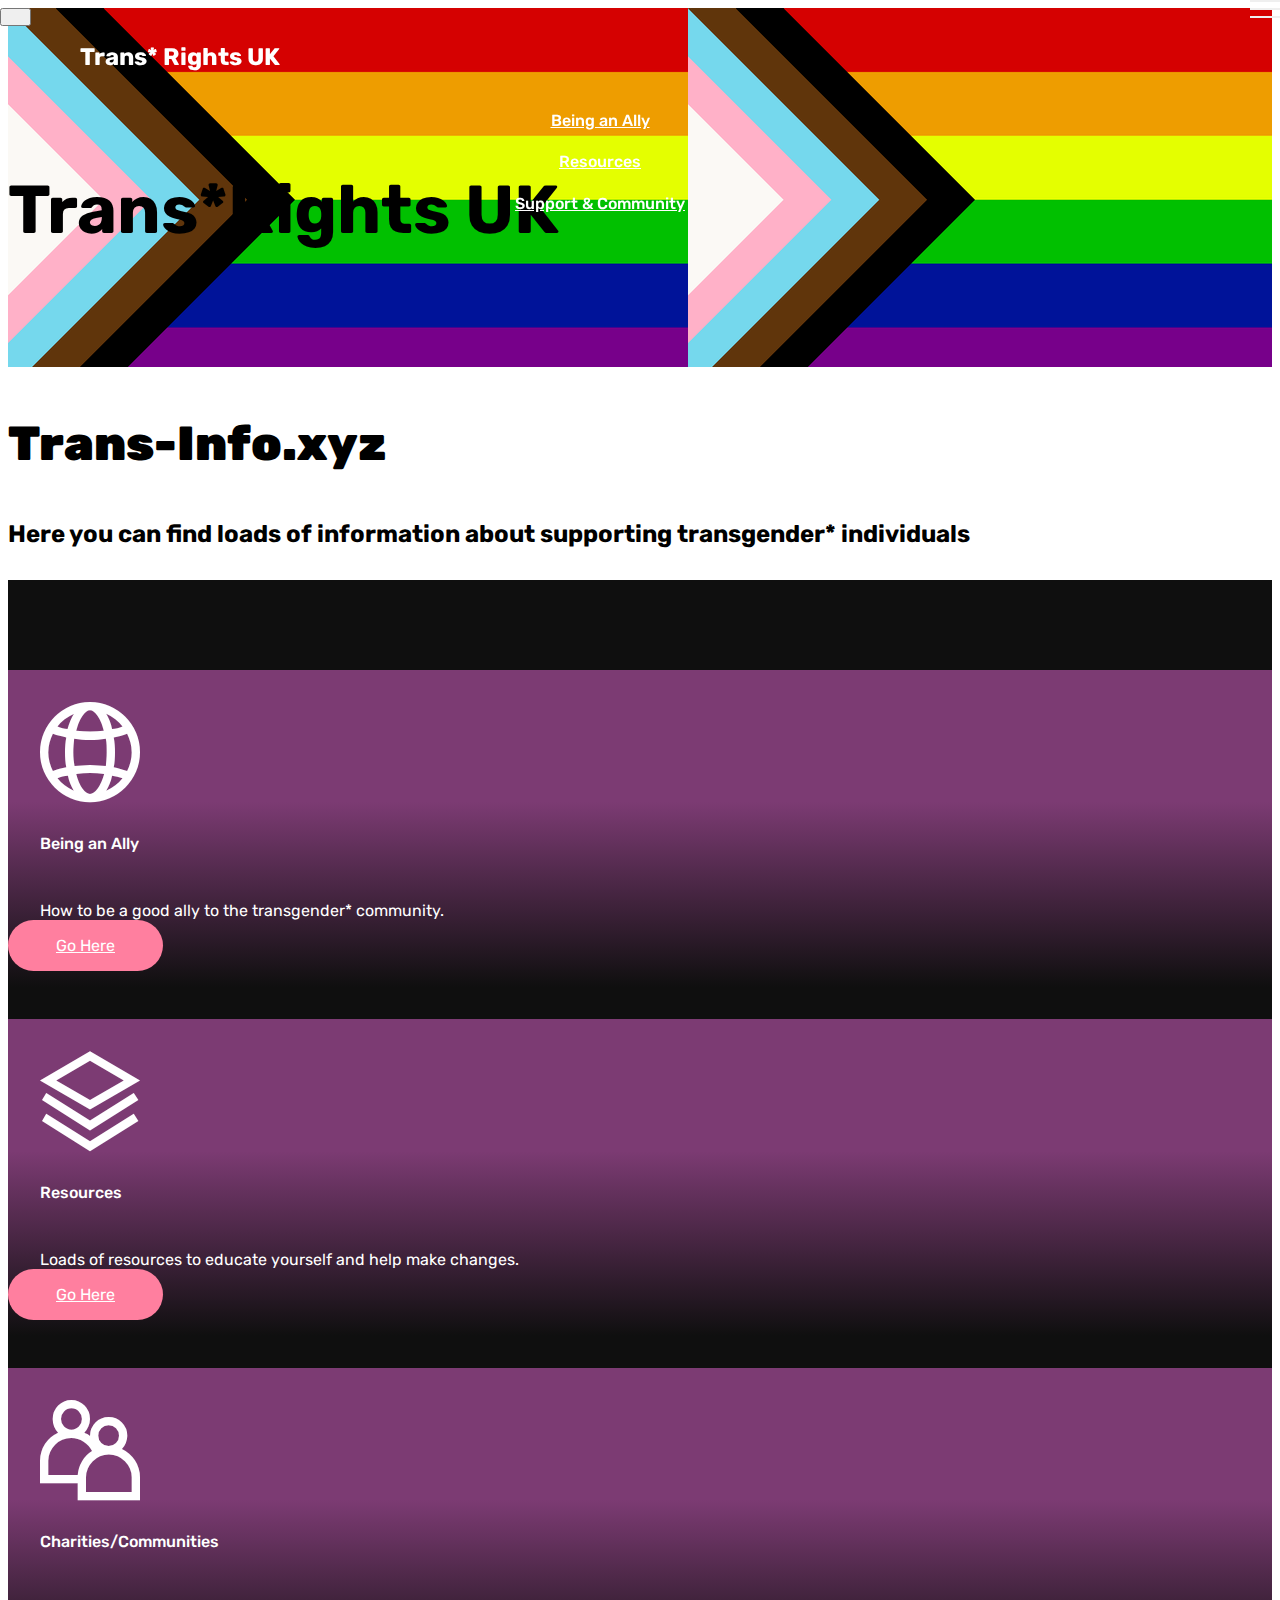
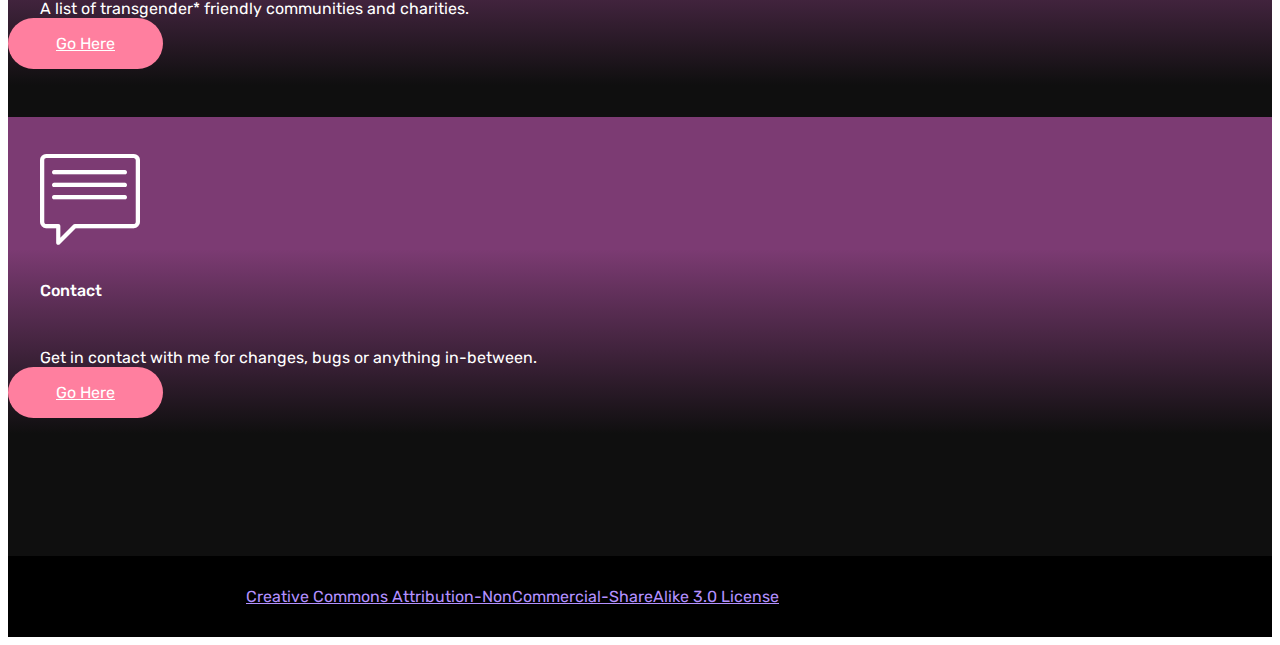
==== index.html @ bf4d8708 "Update index.html" ====
<!DOCTYPE html>
<html  >
<head>
  <!-- Site made with Mobirise Website Builder v5.3.0, https://mobirise.com -->
  <meta charset="UTF-8">
  <meta http-equiv="X-UA-Compatible" content="IE=edge">
  <meta name="generator" content="Mobirise v5.3.0, mobirise.com">
  <meta name="twitter:card" content="summary_large_image"/>
  <meta name="twitter:image:src" content="assets/images/index-meta.png">
  <meta property="og:image" content="assets/images/index-meta.png">
  <meta name="twitter:title" content="Trans* Rights UK">
  <meta name="viewport" content="width=device-width, initial-scale=1, minimum-scale=1">
  <link rel="shortcut icon" href="assets/images/external-content.duckduckgo.com-128x77.png" type="image/x-icon">
  <meta name="description" content="Transgender and Non-Binary rights are still not equal to the rest of society in the United Kingdom and this needs to be changed! This website contains information that can be used to educate yourself and show your support.">
  
  
  <title>Trans* Rights UK</title>
  <link rel="stylesheet" href="assets/web/assets/mobirise-icons2/mobirise2.css">
  <link rel="stylesheet" href="assets/web/assets/mobirise-icons/mobirise-icons.css">
  <link rel="stylesheet" href="assets/bootstrap/css/bootstrap.min.css">
  <link rel="stylesheet" href="assets/bootstrap/css/bootstrap-grid.min.css">
  <link rel="stylesheet" href="assets/bootstrap/css/bootstrap-reboot.min.css">
  <link rel="stylesheet" href="assets/tether/tether.min.css">
  <link rel="stylesheet" href="assets/dropdown/css/style.css">
  <link rel="stylesheet" href="assets/socicon/css/styles.css">
  <link rel="stylesheet" href="assets/theme/css/style.css">
  <link rel="preload" as="style" href="assets/mobirise/css/mbr-additional.css"><link rel="stylesheet" href="assets/mobirise/css/mbr-additional.css" type="text/css">
  
  
  
  
</head>
<body>
  
  <section class="menu cid-si92EazG38" once="menu" id="menu1-t">

    

    <nav class="navbar navbar-expand beta-menu navbar-dropdown align-items-center navbar-fixed-top navbar-toggleable-sm bg-color transparent">
        <button class="navbar-toggler navbar-toggler-right" type="button" data-toggle="collapse" data-target="#navbarSupportedContent" aria-controls="navbarSupportedContent" aria-expanded="false" aria-label="Toggle navigation">
            <div class="hamburger">
                <span></span>
                <span></span>
                <span></span>
                <span></span>
            </div>
        </button>
        <div class="menu-logo">
            <div class="navbar-brand">
                
                <span class="navbar-caption-wrap"><a class="navbar-caption text-white text-primary display-5" href="index.html">Trans* Rights UK</a></span>
            </div>
        </div>
        <div class="collapse navbar-collapse" id="navbarSupportedContent">
            <ul class="navbar-nav nav-dropdown nav-right" data-app-modern-menu="true"><li class="nav-item"><a class="nav-link link text-white text-primary display-4" href="ally.html" aria-expanded="false">Being an Ally</a></li><li class="nav-item dropdown"><a class="nav-link link text-white text-primary dropdown-toggle display-4" href="#" aria-expanded="false" data-toggle="dropdown-submenu">Resources</a><div class="dropdown-menu"><a class="text-white text-primary dropdown-item display-4" href="resources.html" aria-expanded="false"><span class="mobi-mbri mobi-mbri-cursor-click mbr-iconfont mbr-iconfont-btn"></span>Ally Articles</a><a class="text-white text-primary dropdown-item display-4" href="resources.html#content4-1u" aria-expanded="false"><span class="mobi-mbri mobi-mbri-contact-form mbr-iconfont mbr-iconfont-btn"></span>Petitions</a><a class="text-white text-primary dropdown-item display-4" href="resources.html#content4-1r" aria-expanded="false"><span class="mobi-mbri mobi-mbri-phone mbr-iconfont mbr-iconfont-btn"></span>Writing to MPs</a><a class="text-white text-primary dropdown-item display-4" href="protesting.html" aria-expanded="false"><span class="mobi-mbri mobi-mbri-users mbr-iconfont mbr-iconfont-btn"></span>Protesting</a></div></li><li class="nav-item dropdown"><a class="nav-link link text-white text-primary dropdown-toggle display-4" href="#" aria-expanded="false" data-toggle="dropdown-submenu">Support &amp; Community</a><div class="dropdown-menu"><a class="text-white text-primary dropdown-item display-4" href="support_communities.html#table1-22" aria-expanded="false"><span class="mobi-mbri mobi-mbri-hearth mbr-iconfont mbr-iconfont-btn"></span>Charities</a><a class="text-white text-primary dropdown-item display-4" href="support_communities.html#table1-24" aria-expanded="false"><span class="mobi-mbri mobi-mbri-chat mbr-iconfont mbr-iconfont-btn"></span>Trans* Communities</a></div></li></ul>
            
        </div>
    </nav>
</section>

<section class="mbr-section content5 cid-shXkSz7qqD mbr-parallax-background" id="content5-c">

    

    <div class="mbr-overlay" style="opacity: 0.9; background-color: rgb(35, 35, 35);">
    </div>

    <div class="container">
        <div class="media-container-row">
            <div class="title col-12 col-md-8">
                <h2 class="align-center mbr-bold mbr-white pb-3 mbr-fonts-style display-1">Trans*Rights UK</h2>
                
                
                
            </div>
        </div>
    </div>
</section>

<section class="content4 cid-ssjPWT6fXJ" id="content4-27">
    
    
    <div class="container">
        <div class="row justify-content-center">
            <div class="title col-md-12 col-lg-12">
                <h3 class="mbr-section-title mbr-fonts-style align-center mb-4 display-2">
                    <strong>Trans-Info.xyz</strong></h3>
                <h4 class="mbr-section-subtitle align-center mbr-fonts-style mb-4 display-5">Here you can find loads of information about supporting transgender* individuals</h4>
                
            </div>
        </div>
    </div>
</section>

<section class="features8 cid-slXD1wf6Tx" id="features8-25">

    

    

    <div class="container">
        <div class="media-container-row">

            <div class="card col-12 col-md-6 col-lg-3">
                <div class="card-img">
                    <span class="mbr-iconfont mobi-mbri-globe-2 mobi-mbri"></span>
                </div>
                <div class="card-box align-center">
                    <h4 class="card-title mbr-fonts-style display-7">
                        Being an Ally</h4>
                    <p class="mbr-text mbr-fonts-style display-7">How to be a good ally to the transgender* community.</p>
                    <div class="mbr-section-btn text-center"><a href="ally.html" class="btn btn-secondary display-4">Go Here</a></div>
                </div>
            </div>

            <div class="card col-12 col-md-6 col-lg-3">
                <div class="card-img">
                    <span class="mbr-iconfont mobi-mbri-layers mobi-mbri"></span>
                </div>
                <div class="card-box align-center">
                    <h4 class="card-title mbr-fonts-style display-7">
                        Resources</h4>
                    <p class="mbr-text mbr-fonts-style display-7">Loads of resources to educate yourself and help make changes.</p>
                    <div class="mbr-section-btn text-center"><a href="resources.html" class="btn btn-secondary display-4">
                            Go Here</a></div>
                </div>
            </div>

            <div class="card col-12 col-md-6 col-lg-3">
                <div class="card-img">
                    <span class="mbr-iconfont mobi-mbri-users mobi-mbri"></span>
                </div>
                <div class="card-box align-center">
                    <h4 class="card-title mbr-fonts-style display-7">Charities/Communities</h4>
                    <p class="mbr-text mbr-fonts-style display-7">A list of transgender* friendly communities and charities.</p>
                    <div class="mbr-section-btn text-center"><a href="support_communities.html" class="btn btn-secondary display-4">
                            Go Here</a></div>
                </div>
            </div>

            <div class="card col-12 col-md-6 col-lg-3">
                <div class="card-img">
                    <span class="mbr-iconfont mbri-chat"></span>
                </div>
                <div class="card-box align-center">
                    <h4 class="card-title mbr-fonts-style display-7">
                        Contact</h4>
                    <p class="mbr-text mbr-fonts-style display-7">
                       Get in contact with me for changes, bugs or anything in-between.</p>
                    <div class="mbr-section-btn text-center"><a href="contact.html" class="btn btn-secondary display-4">
                            Go Here</a></div>
                </div>
            </div>
        </div>
    </div>
</section>

<section once="footers" class="cid-shXx9BhwQp" id="footer7-l">

    

    

    <div class="container">
        <div class="media-container-row align-center mbr-white">
            
            
            <div class="row row-copirayt">
                <p class="mbr-text mb-0 mbr-fonts-style mbr-white align-center display-7">This page is licensed under the <a href="https://creativecommons.org/licenses/by-nc-sa/3.0/legalcode" class="text-primary" target="_blank">Creative Commons Attribution-NonCommercial-ShareAlike 3.0 License</a></p>
            </div>
        </div>
    </div>
</section><p style="flex: 0 0 auto; margin:0; padding-right:1rem;"><a href="https://mobirise.site/e" style="color:#aaa;"></a></p></section><script src="assets/web/assets/jquery/jquery.min.js"></script>  <script src="assets/popper/popper.min.js"></script>  <script src="assets/bootstrap/js/bootstrap.min.js"></script>  <script src="assets/tether/tether.min.js"></script>  <script src="assets/smoothscroll/smooth-scroll.js"></script>  <script src="assets/dropdown/js/nav-dropdown.js"></script>  <script src="assets/dropdown/js/navbar-dropdown.js"></script>  <script src="assets/touchswipe/jquery.touch-swipe.min.js"></script>  <script src="assets/parallax/jarallax.min.js"></script>  <script src="assets/theme/js/script.js"></script>    
  
  
 <div id="scrollToTop" class="scrollToTop mbr-arrow-up"><a style="text-align: center;"><i class="mbr-arrow-up-icon mbr-arrow-up-icon-cm cm-icon cm-icon-smallarrow-up"></i></a></div>
  </body>
</html>
---- assets/web/assets/mobirise-icons2/mobirise2.css ----
@font-face {
  font-family: 'Moririse2';
  font-display: swap;
  src:  url('mobirise2.eot?f2bix4');
  src:  url('mobirise2.eot?f2bix4#iefix') format('embedded-opentype'),
    url('mobirise2.ttf?f2bix4') format('truetype'),
    url('mobirise2.woff?f2bix4') format('woff'),
    url('mobirise2.svg?f2bix4#mobirise2') format('svg');
  font-weight: normal;
  font-style: normal;
}

[class^="mobi-"], [class*=" mobi-"] {
  /* use !important to prevent issues with browser extensions that change fonts */
  font-family: 'Moririse2' !important;
  speak: none;
  font-style: normal;
  font-weight: normal;
  font-variant: normal;
  text-transform: none;
  line-height: 1;

  /* Better Font Rendering =========== */
  -webkit-font-smoothing: antialiased;
  -moz-osx-font-smoothing: grayscale;
}

.mobi-mbri-add-submenu:before {
  content: "\e900";
}
.mobi-mbri-alert:before {
  content: "\e901";
}
.mobi-mbri-align-center:before {
  content: "\e902";
}
.mobi-mbri-align-justify:before {
  content: "\e903";
}
.mobi-mbri-align-left:before {
  content: "\e904";
}
.mobi-mbri-align-right:before {
  content: "\e905";
}
.mobi-mbri-android:before {
  content: "\e906";
}
.mobi-mbri-apple:before {
  content: "\e907";
}
.mobi-mbri-arrow-down:before {
  content: "\e908";
}
.mobi-mbri-arrow-next:before {
  content: "\e909";
}
.mobi-mbri-arrow-prev:before {
  content: "\e90a";
}
.mobi-mbri-arrow-up:before {
  content: "\e90b";
}
.mobi-mbri-bold:before {
  content: "\e90c";
}
.mobi-mbri-bookmark:before {
  content: "\e90d";
}
.mobi-mbri-bootstrap:before {
  content: "\e90e";
}
.mobi-mbri-briefcase:before {
  content: "\e90f";
}
.mobi-mbri-browse:before {
  content: "\e910";
}
.mobi-mbri-bulleted-list:before {
  content: "\e911";
}
.mobi-mbri-calendar:before {
  content: "\e912";
}
.mobi-mbri-camera:before {
  content: "\e913";
}
.mobi-mbri-cart-add:before {
  content: "\e914";
}
.mobi-mbri-cart-full:before {
  content: "\e915";
}
.mobi-mbri-cash:before {
  content: "\e916";
}
.mobi-mbri-change-style:before {
  content: "\e917";
}
.mobi-mbri-chat:before {
  content: "\e918";
}
.mobi-mbri-clock:before {
  content: "\e919";
}
.mobi-mbri-close:before {
  content: "\e91a";
}
.mobi-mbri-cloud:before {
  content: "\e91b";
}
.mobi-mbri-code:before {
  content: "\e91c";
}
.mobi-mbri-contact-form:before {
  content: "\e91d";
}
.mobi-mbri-credit-card:before {
  content: "\e91e";
}
.mobi-mbri-cursor-click:before {
  content: "\e91f";
}
.mobi-mbri-cust-feedback:before {
  content: "\e920";
}
.mobi-mbri-database:before {
  content: "\e921";
}
.mobi-mbri-delivery:before {
  content: "\e922";
}
.mobi-mbri-desktop:before {
  content: "\e923";
}
.mobi-mbri-devices:before {
  content: "\e924";
}
.mobi-mbri-down:before {
  content: "\e925";
}
.mobi-mbri-download-2:before {
  content: "\e926";
}
.mobi-mbri-download:before {
  content: "\e927";
}
.mobi-mbri-drag-n-drop-2:before {
  content: "\e928";
}
.mobi-mbri-drag-n-drop:before {
  content: "\e929";
}
.mobi-mbri-edit-2:before {
  content: "\e92a";
}
.mobi-mbri-edit:before {
  content: "\e92b";
}
.mobi-mbri-error:before {
  content: "\e92c";
}
.mobi-mbri-extension:before {
  content: "\e92d";
}
.mobi-mbri-features:before {
  content: "\e92e";
}
.mobi-mbri-file:before {
  content: "\e92f";
}
.mobi-mbri-flag:before {
  content: "\e930";
}
.mobi-mbri-folder:before {
  content: "\e931";
}
.mobi-mbri-gift:before {
  content: "\e932";
}
.mobi-mbri-github:before {
  content: "\e933";
}
.mobi-mbri-globe-2:before {
  content: "\e934";
}
.mobi-mbri-globe:before {
  content: "\e935";
}
.mobi-mbri-growing-chart:before {
  content: "\e936";
}
.mobi-mbri-hearth:before {
  content: "\e937";
}
.mobi-mbri-help:before {
  content: "\e938";
}
.mobi-mbri-home:before {
  content: "\e939";
}
.mobi-mbri-hot-cup:before {
  content: "\e93a";
}
.mobi-mbri-idea:before {
  content: "\e93b";
}
.mobi-mbri-image-gallery:before {
  content: "\e93c";
}
.mobi-mbri-image-slider:before {
  content: "\e93d";
}
.mobi-mbri-info:before {
  content: "\e93e";
}
.mobi-mbri-italic:before {
  content: "\e93f";
}
.mobi-mbri-key:before {
  content: "\e940";
}
.mobi-mbri-laptop:before {
  content: "\e941";
}
.mobi-mbri-layers:before {
  content: "\e942";
}
.mobi-mbri-left-right:before {
  content: "\e943";
}
.mobi-mbri-left:before {
  content: "\e944";
}
.mobi-mbri-letter:before {
  content: "\e945";
}
.mobi-mbri-like:before {
  content: "\e946";
}
.mobi-mbri-link:before {
  content: "\e947";
}
.mobi-mbri-lock:before {
  content: "\e948";
}
.mobi-mbri-login:before {
  content: "\e949";
}
.mobi-mbri-logout:before {
  content: "\e94a";
}
.mobi-mbri-magic-stick:before {
  content: "\e94b";
}
.mobi-mbri-map-pin:before {
  content: "\e94c";
}
.mobi-mbri-menu:before {
  content: "\e94d";
}
.mobi-mbri-mobile-2:before {
  content: "\e94e";
}
.mobi-mbri-mobile-horizontal:before {
  content: "\e94f";
}
.mobi-mbri-mobile:before {
  content: "\e950";
}
.mobi-mbri-mobirise:before {
  content: "\e951";
}
.mobi-mbri-more-horizontal:before {
  content: "\e952";
}
.mobi-mbri-more-vertical:before {
  content: "\e953";
}
.mobi-mbri-music:before {
  content: "\e954";
}
.mobi-mbri-new-file:before {
  content: "\e955";
}
.mobi-mbri-numbered-list:before {
  content: "\e956";
}
.mobi-mbri-opened-folder:before {
  content: "\e957";
}
.mobi-mbri-pages:before {
  content: "\e958";
}
.mobi-mbri-paper-plane:before {
  content: "\e959";
}
.mobi-mbri-paperclip:before {
  content: "\e95a";
}
.mobi-mbri-phone:before {
  content: "\e95b";
}
.mobi-mbri-photo:before {
  content: "\e95c";
}
.mobi-mbri-photos:before {
  content: "\e95d";
}
.mobi-mbri-pin:before {
  content: "\e95e";
}
.mobi-mbri-play:before {
  content: "\e95f";
}
.mobi-mbri-plus:before {
  content: "\e960";
}
.mobi-mbri-preview:before {
  content: "\e961";
}
.mobi-mbri-print:before {
  content: "\e962";
}
.mobi-mbri-protect:before {
  content: "\e963";
}
.mobi-mbri-question:before {
  content: "\e964";
}
.mobi-mbri-quote-left:before {
  content: "\e965";
}
.mobi-mbri-quote-right:before {
  content: "\e966";
}
.mobi-mbri-redo:before {
  content: "\e967";
}
.mobi-mbri-refresh:before {
  content: "\e968";
}
.mobi-mbri-responsive-2:before {
  content: "\e969";
}
.mobi-mbri-responsive:before {
  content: "\e96a";
}
.mobi-mbri-right:before {
  content: "\e96b";
}
.mobi-mbri-rocket:before {
  content: "\e96c";
}
.mobi-mbri-sad-face:before {
  content: "\e96d";
}
.mobi-mbri-sale:before {
  content: "\e96e";
}
.mobi-mbri-save:before {
  content: "\e96f";
}
.mobi-mbri-search:before {
  content: "\e970";
}
.mobi-mbri-setting-2:before {
  content: "\e971";
}
.mobi-mbri-setting-3:before {
  content: "\e972";
}
.mobi-mbri-setting:before {
  content: "\e973";
}
.mobi-mbri-share:before {
  content: "\e974";
}
.mobi-mbri-shopping-bag:before {
  content: "\e975";
}
.mobi-mbri-shopping-basket:before {
  content: "\e976";
}
.mobi-mbri-shopping-cart:before {
  content: "\e977";
}
.mobi-mbri-sites:before {
  content: "\e978";
}
.mobi-mbri-smile-face:before {
  content: "\e979";
}
.mobi-mbri-speed:before {
  content: "\e97a";
}
.mobi-mbri-star:before {
  content: "\e97b";
}
.mobi-mbri-success:before {
  content: "\e97c";
}
.mobi-mbri-sun:before {
  content: "\e97d";
}
.mobi-mbri-sun2:before {
  content: "\e97e";
}
.mobi-mbri-tablet-vertical:before {
  content: "\e97f";
}
.mobi-mbri-tablet:before {
  content: "\e980";
}
.mobi-mbri-target:before {
  content: "\e981";
}
.mobi-mbri-timer:before {
  content: "\e982";
}
.mobi-mbri-to-ftp:before {
  content: "\e983";
}
.mobi-mbri-to-local-drive:before {
  content: "\e984";
}
.mobi-mbri-touch-swipe:before {
  content: "\e985";
}
.mobi-mbri-touch:before {
  content: "\e986";
}
.mobi-mbri-trash:before {
  content: "\e987";
}
.mobi-mbri-underline:before {
  content: "\e988";
}
.mobi-mbri-undo:before {
  content: "\e989";
}
.mobi-mbri-unlink:before {
  content: "\e98a";
}
.mobi-mbri-unlock:before {
  content: "\e98b";
}
.mobi-mbri-up-down:before {
  content: "\e98c";
}
.mobi-mbri-up:before {
  content: "\e98d";
}
.mobi-mbri-update:before {
  content: "\e98e";
}
.mobi-mbri-upload-2:before {
  content: "\e98f";
}
.mobi-mbri-upload:before {
  content: "\e990";
}
.mobi-mbri-user-2:before {
  content: "\e991";
}
.mobi-mbri-user:before {
  content: "\e992";
}
.mobi-mbri-users:before {
  content: "\e993";
}
.mobi-mbri-video-play:before {
  content: "\e994";
}
.mobi-mbri-video:before {
  content: "\e995";
}
.mobi-mbri-watch:before {
  content: "\e996";
}
.mobi-mbri-website-theme-2:before {
  content: "\e997";
}
.mobi-mbri-website-theme:before {
  content: "\e998";
}
.mobi-mbri-wifi:before {
  content: "\e999";
}
.mobi-mbri-windows:before {
  content: "\e99a";
}
.mobi-mbri-zoom-in:before {
  content: "\e99b";
}
.mobi-mbri-zoom-out:before {
  content: "\e99c";
}
---- assets/web/assets/mobirise-icons/mobirise-icons.css ----
@font-face {
  font-family: 'MobiriseIcons';
  src:  url('mobirise-icons.eot?spat4u');
  src:  url('mobirise-icons.eot?spat4u#iefix') format('embedded-opentype'),
    url('mobirise-icons.ttf?spat4u') format('truetype'),
    url('mobirise-icons.woff?spat4u') format('woff'),
    url('mobirise-icons.svg?spat4u#MobiriseIcons') format('svg');
  font-weight: normal;
  font-style: normal;
  font-display: swap;
}

[class^="mbri-"], [class*=" mbri-"] {
  /* use !important to prevent issues with browser extensions that change fonts */
  font-family: MobiriseIcons !important;
  speak: none;
  font-style: normal;
  font-weight: normal;
  font-variant: normal;
  text-transform: none;
  line-height: 1;

  /* Better Font Rendering =========== */
  -webkit-font-smoothing: antialiased;
  -moz-osx-font-smoothing: grayscale;
}

.mbri-add-submenu:before {
  content: "\e900";
}
.mbri-alert:before {
  content: "\e901";
}
.mbri-align-center:before {
  content: "\e902";
}
.mbri-align-justify:before {
  content: "\e903";
}
.mbri-align-left:before {
  content: "\e904";
}
.mbri-align-right:before {
  content: "\e905";
}
.mbri-android:before {
  content: "\e906";
}
.mbri-apple:before {
  content: "\e907";
}
.mbri-arrow-down:before {
  content: "\e908";
}
.mbri-arrow-next:before {
  content: "\e909";
}
.mbri-arrow-prev:before {
  content: "\e90a";
}
.mbri-arrow-up:before {
  content: "\e90b";
}
.mbri-bold:before {
  content: "\e90c";
}
.mbri-bookmark:before {
  content: "\e90d";
}
.mbri-bootstrap:before {
  content: "\e90e";
}
.mbri-briefcase:before {
  content: "\e90f";
}
.mbri-browse:before {
  content: "\e910";
}
.mbri-bulleted-list:before {
  content: "\e911";
}
.mbri-calendar:before {
  content: "\e912";
}
.mbri-camera:before {
  content: "\e913";
}
.mbri-cart-add:before {
  content: "\e914";
}
.mbri-cart-full:before {
  content: "\e915";
}
.mbri-cash:before {
  content: "\e916";
}
.mbri-change-style:before {
  content: "\e917";
}
.mbri-chat:before {
  content: "\e918";
}
.mbri-clock:before {
  content: "\e919";
}
.mbri-close:before {
  content: "\e91a";
}
.mbri-cloud:before {
  content: "\e91b";
}
.mbri-code:before {
  content: "\e91c";
}
.mbri-contact-form:before {
  content: "\e91d";
}
.mbri-credit-card:before {
  content: "\e91e";
}
.mbri-cursor-click:before {
  content: "\e91f";
}
.mbri-cust-feedback:before {
  content: "\e920";
}
.mbri-database:before {
  content: "\e921";
}
.mbri-delivery:before {
  content: "\e922";
}
.mbri-desktop:before {
  content: "\e923";
}
.mbri-devices:before {
  content: "\e924";
}
.mbri-down:before {
  content: "\e925";
}
.mbri-download:before {
  content: "\e989";
}
.mbri-drag-n-drop:before {
  content: "\e927";
}
.mbri-drag-n-drop2:before {
  content: "\e928";
}
.mbri-edit:before {
  content: "\e929";
}
.mbri-edit2:before {
  content: "\e92a";
}
.mbri-error:before {
  content: "\e92b";
}
.mbri-extension:before {
  content: "\e92c";
}
.mbri-features:before {
  content: "\e92d";
}
.mbri-file:before {
  content: "\e92e";
}
.mbri-flag:before {
  content: "\e92f";
}
.mbri-folder:before {
  content: "\e930";
}
.mbri-gift:before {
  content: "\e931";
}
.mbri-github:before {
  content: "\e932";
}
.mbri-globe:before {
  content: "\e933";
}
.mbri-globe-2:before {
  content: "\e934";
}
.mbri-growing-chart:before {
  content: "\e935";
}
.mbri-hearth:before {
  content: "\e936";
}
.mbri-help:before {
  content: "\e937";
}
.mbri-home:before {
  content: "\e938";
}
.mbri-hot-cup:before {
  content: "\e939";
}
.mbri-idea:before {
  content: "\e93a";
}
.mbri-image-gallery:before {
  content: "\e93b";
}
.mbri-image-slider:before {
  content: "\e93c";
}
.mbri-info:before {
  content: "\e93d";
}
.mbri-italic:before {
  content: "\e93e";
}
.mbri-key:before {
  content: "\e93f";
}
.mbri-laptop:before {
  content: "\e940";
}
.mbri-layers:before {
  content: "\e941";
}
.mbri-left-right:before {
  content: "\e942";
}
.mbri-left:before {
  content: "\e943";
}
.mbri-letter:before {
  content: "\e944";
}
.mbri-like:before {
  content: "\e945";
}
.mbri-link:before {
  content: "\e946";
}
.mbri-lock:before {
  content: "\e947";
}
.mbri-login:before {
  content: "\e948";
}
.mbri-logout:before {
  content: "\e949";
}
.mbri-magic-stick:before {
  content: "\e94a";
}
.mbri-map-pin:before {
  content: "\e94b";
}
.mbri-menu:before {
  content: "\e94c";
}
.mbri-mobile:before {
  content: "\e94d";
}
.mbri-mobile2:before {
  content: "\e94e";
}
.mbri-mobirise:before {
  content: "\e94f";
}
.mbri-more-horizontal:before {
  content: "\e950";
}
.mbri-more-vertical:before {
  content: "\e951";
}
.mbri-music:before {
  content: "\e952";
}
.mbri-new-file:before {
  content: "\e953";
}
.mbri-numbered-list:before {
  content: "\e954";
}
.mbri-opened-folder:before {
  content: "\e955";
}
.mbri-pages:before {
  content: "\e956";
}
.mbri-paper-plane:before {
  content: "\e957";
}
.mbri-paperclip:before {
  content: "\e958";
}
.mbri-photo:before {
  content: "\e959";
}
.mbri-photos:before {
  content: "\e95a";
}
.mbri-pin:before {
  content: "\e95b";
}
.mbri-play:before {
  content: "\e95c";
}
.mbri-plus:before {
  content: "\e95d";
}
.mbri-preview:before {
  content: "\e95e";
}
.mbri-print:before {
  content: "\e95f";
}
.mbri-protect:before {
  content: "\e960";
}
.mbri-question:before {
  content: "\e961";
}
.mbri-quote-left:before {
  content: "\e962";
}
.mbri-quote-right:before {
  content: "\e963";
}
.mbri-refresh:before {
  content: "\e964";
}
.mbri-responsive:before {
  content: "\e965";
}
.mbri-right:before {
  content: "\e966";
}
.mbri-rocket:before {
  content: "\e967";
}
.mbri-sad-face:before {
  content: "\e968";
}
.mbri-sale:before {
  content: "\e969";
}
.mbri-save:before {
  content: "\e96a";
}
.mbri-search:before {
  content: "\e96b";
}
.mbri-setting:before {
  content: "\e96c";
}
.mbri-setting2:before {
  content: "\e96d";
}
.mbri-setting3:before {
  content: "\e96e";
}
.mbri-share:before {
  content: "\e96f";
}
.mbri-shopping-bag:before {
  content: "\e970";
}
.mbri-shopping-basket:before {
  content: "\e971";
}
.mbri-shopping-cart:before {
  content: "\e972";
}
.mbri-sites:before {
  content: "\e973";
}
.mbri-smile-face:before {
  content: "\e974";
}
.mbri-speed:before {
  content: "\e975";
}
.mbri-star:before {
  content: "\e976";
}
.mbri-success:before {
  content: "\e977";
}
.mbri-sun:before {
  content: "\e978";
}
.mbri-sun2:before {
  content: "\e979";
}
.mbri-tablet:before {
  content: "\e97a";
}
.mbri-tablet-vertical:before {
  content: "\e97b";
}
.mbri-target:before {
  content: "\e97c";
}
.mbri-timer:before {
  content: "\e97d";
}
.mbri-to-ftp:before {
  content: "\e97e";
}
.mbri-to-local-drive:before {
  content: "\e97f";
}
.mbri-touch-swipe:before {
  content: "\e980";
}
.mbri-touch:before {
  content: "\e981";
}
.mbri-trash:before {
  content: "\e982";
}
.mbri-underline:before {
  content: "\e983";
}
.mbri-unlink:before {
  content: "\e984";
}
.mbri-unlock:before {
  content: "\e985";
}
.mbri-up-down:before {
  content: "\e986";
}
.mbri-up:before {
  content: "\e987";
}
.mbri-update:before {
  content: "\e988";
}
.mbri-upload:before {
 content: "\e926"; 
}
.mbri-user:before {
  content: "\e98a";
}
.mbri-user2:before {
  content: "\e98b";
}
.mbri-users:before {
  content: "\e98c";
}
.mbri-video:before {
  content: "\e98d";
}
.mbri-video-play:before {
  content: "\e98e";
}
.mbri-watch:before {
  content: "\e98f";
}
.mbri-website-theme:before {
  content: "\e990";
}
.mbri-wifi:before {
  content: "\e991";
}
.mbri-windows:before {
  content: "\e992";
}
.mbri-zoom-out:before {
  content: "\e993";
}
.mbri-redo:before {
  content: "\e994";
}
.mbri-undo:before {
  content: "\e995";
}
---- assets/dropdown/css/style.css ----
.navbar-dropdown {
  left: 0;
  padding: 0;
  position: absolute;
  right: 0;
  top: 0;
  transition: all 0.45s ease;
  z-index: 1030;
  background: #282828; }
  .navbar-dropdown .navbar-logo {
    margin-right: 0.8rem;
    transition: margin 0.3s ease-in-out;
    vertical-align: middle; }
    .navbar-dropdown .navbar-logo img {
      height: 3.125rem;
      transition: all 0.3s ease-in-out; }
    .navbar-dropdown .navbar-logo.mbr-iconfont {
      font-size: 3.125rem;
      line-height: 3.125rem; }
  .navbar-dropdown .navbar-caption {
    font-weight: 700;
    white-space: normal;
    vertical-align: -4px;
    line-height: 3.125rem !important; }
    .navbar-dropdown .navbar-caption, .navbar-dropdown .navbar-caption:hover {
      color: inherit;
      text-decoration: none; }
  .navbar-dropdown .mbr-iconfont + .navbar-caption {
    vertical-align: -1px; }
  .navbar-dropdown.navbar-fixed-top {
    position: fixed; }
  .navbar-dropdown .navbar-brand span {
    vertical-align: -4px; }
  .navbar-dropdown.bg-color.transparent {
    background: none; }
  .navbar-dropdown.navbar-short .navbar-brand {
    padding: 0.625rem 0; }
    .navbar-dropdown.navbar-short .navbar-brand span {
      vertical-align: -1px; }
  .navbar-dropdown.navbar-short .navbar-caption {
    line-height: 2.375rem !important;
    vertical-align: -2px; }
  .navbar-dropdown.navbar-short .navbar-logo {
    margin-right: 0.5rem; }
    .navbar-dropdown.navbar-short .navbar-logo img {
      height: 2.375rem; }
    .navbar-dropdown.navbar-short .navbar-logo.mbr-iconfont {
      font-size: 2.375rem;
      line-height: 2.375rem; }
  .navbar-dropdown.navbar-short .mbr-table-cell {
    height: 3.625rem; }
  .navbar-dropdown .navbar-close {
    left: 0.6875rem;
    position: fixed;
    top: 0.75rem;
    z-index: 1000; }
  .navbar-dropdown .hamburger-icon {
    content: "";
    display: inline-block;
    vertical-align: middle;
    width: 16px;
    -webkit-box-shadow: 0 -6px 0 1px #282828,0 0 0 1px #282828,0 6px 0 1px #282828;
    -moz-box-shadow: 0 -6px 0 1px #282828,0 0 0 1px #282828,0 6px 0 1px #282828;
    box-shadow: 0 -6px 0 1px #282828,0 0 0 1px #282828,0 6px 0 1px #282828; }

.dropdown-menu .dropdown-toggle[data-toggle="dropdown-submenu"]::after {
  border-bottom: 0.35em solid transparent;
  border-left: 0.35em solid;
  border-right: 0;
  border-top: 0.35em solid transparent;
  margin-left: 0.3rem; }

.dropdown-menu .dropdown-item:focus {
  outline: 0; }

.nav-dropdown {
  font-size: 0.75rem;
  font-weight: 500;
  height: auto !important; }
  .nav-dropdown .nav-btn {
    padding-left: 1rem; }
  .nav-dropdown .link {
    margin: .667em 1.667em;
    font-weight: 500;
    padding: 0;
    transition: color .2s ease-in-out; }
    .nav-dropdown .link.dropdown-toggle {
      margin-right: 2.583em; }
      .nav-dropdown .link.dropdown-toggle::after {
        margin-left: .25rem;
        border-top: 0.35em solid;
        border-right: 0.35em solid transparent;
        border-left: 0.35em solid transparent;
        border-bottom: 0; }
      .nav-dropdown .link.dropdown-toggle[aria-expanded="true"] {
        margin: 0;
        padding: 0.667em 3.263em  0.667em 1.667em; }
  .nav-dropdown .link::after,
  .nav-dropdown .dropdown-item::after {
    color: inherit; }
  .nav-dropdown .btn {
    font-size: 0.75rem;
    font-weight: 700;
    letter-spacing: 0;
    margin-bottom: 0;
    padding-left: 1.25rem;
    padding-right: 1.25rem; }
  .nav-dropdown .dropdown-menu {
    border-radius: 0;
    border: 0;
    left: 0;
    margin: 0;
    padding-bottom: 1.25rem;
    padding-top: 1.25rem;
    position: relative; }
  .nav-dropdown .dropdown-submenu {
    margin-left: 0.125rem;
    top: 0; }
  .nav-dropdown .dropdown-item {
    font-weight: 500;
    line-height: 2;
    padding: 0.3846em 4.615em 0.3846em 1.5385em;
    position: relative;
    transition: color .2s ease-in-out, background-color .2s ease-in-out; }
    .nav-dropdown .dropdown-item::after {
      margin-top: -0.3077em;
      position: absolute;
      right: 1.1538em;
      top: 50%; }
    .nav-dropdown .dropdown-item:focus, .nav-dropdown .dropdown-item:hover {
      background: none; }

@media (max-width: 767px) {
  .nav-dropdown.navbar-toggleable-sm {
    bottom: 0;
    display: none;
    left: 0;
    overflow-x: hidden;
    position: fixed;
    top: 0;
    transform: translateX(-100%);
    -ms-transform: translateX(-100%);
    -webkit-transform: translateX(-100%);
    width: 18.75rem;
    z-index: 999; } }
.nav-dropdown.navbar-toggleable-xl {
  bottom: 0;
  display: none;
  left: 0;
  overflow-x: hidden;
  position: fixed;
  top: 0;
  transform: translateX(-100%);
  -ms-transform: translateX(-100%);
  -webkit-transform: translateX(-100%);
  width: 18.75rem;
  z-index: 999; }

.nav-dropdown-sm {
  display: block !important;
  overflow-x: hidden;
  overflow: auto;
  padding-top: 3.875rem; }
  .nav-dropdown-sm::after {
    content: "";
    display: block;
    height: 3rem;
    width: 100%; }
  .nav-dropdown-sm.collapse.in ~ .navbar-close {
    display: block !important; }
  .nav-dropdown-sm.collapsing, .nav-dropdown-sm.collapse.in {
    transform: translateX(0);
    -ms-transform: translateX(0);
    -webkit-transform: translateX(0);
    transition: all 0.25s ease-out;
    -webkit-transition: all 0.25s ease-out;
    background: #282828; }
  .nav-dropdown-sm.collapsing[aria-expanded="false"] {
    transform: translateX(-100%);
    -ms-transform: translateX(-100%);
    -webkit-transform: translateX(-100%); }
  .nav-dropdown-sm .nav-item {
    display: block;
    margin-left: 0 !important;
    padding-left: 0; }
  .nav-dropdown-sm .link,
  .nav-dropdown-sm .dropdown-item {
    border-top: 1px dotted rgba(255, 255, 255, 0.1);
    font-size: 0.8125rem;
    line-height: 1.6;
    margin: 0 !important;
    padding: 0.875rem 2.4rem 0.875rem 1.5625rem !important;
    position: relative;
    white-space: normal; }
    .nav-dropdown-sm .link:focus, .nav-dropdown-sm .link:hover,
    .nav-dropdown-sm .dropdown-item:focus,
    .nav-dropdown-sm .dropdown-item:hover {
      background: rgba(0, 0, 0, 0.2) !important;
      color: #c0a375; }
  .nav-dropdown-sm .nav-btn {
    position: relative;
    padding: 1.5625rem 1.5625rem 0 1.5625rem; }
    .nav-dropdown-sm .nav-btn::before {
      border-top: 1px dotted rgba(255, 255, 255, 0.1);
      content: "";
      left: 0;
      position: absolute;
      top: 0;
      width: 100%; }
    .nav-dropdown-sm .nav-btn + .nav-btn {
      padding-top: 0.625rem; }
      .nav-dropdown-sm .nav-btn + .nav-btn::before {
        display: none; }
  .nav-dropdown-sm .btn {
    padding: 0.625rem 0; }
  .nav-dropdown-sm .dropdown-toggle[data-toggle="dropdown-submenu"]::after {
    margin-left: .25rem;
    border-top: 0.35em solid;
    border-right: 0.35em solid transparent;
    border-left: 0.35em solid transparent;
    border-bottom: 0; }
  .nav-dropdown-sm .dropdown-toggle[data-toggle="dropdown-submenu"][aria-expanded="true"]::after {
    border-top: 0;
    border-right: 0.35em solid transparent;
    border-left: 0.35em solid transparent;
    border-bottom: 0.35em solid; }
  .nav-dropdown-sm .dropdown-menu {
    margin: 0;
    padding: 0;
    position: relative;
    top: 0;
    left: 0;
    width: 100%;
    border: 0;
    float: none;
    border-radius: 0;
    background: none; }
  .nav-dropdown-sm .dropdown-submenu {
    left: 100%;
    margin-left: 0.125rem;
    margin-top: -1.25rem;
    top: 0; }

.navbar-toggleable-sm .nav-dropdown .dropdown-menu {
  position: absolute; }

.navbar-toggleable-sm .nav-dropdown .dropdown-submenu {
  left: 100%;
  margin-left: 0.125rem;
  margin-top: -1.25rem;
  top: 0; }

.navbar-toggleable-sm.opened .nav-dropdown .dropdown-menu {
  position: relative; }

.navbar-toggleable-sm.opened .nav-dropdown .dropdown-submenu {
  left: 0;
  margin-left: 00rem;
  margin-top: 0rem;
  top: 0; }

.is-builder .nav-dropdown.collapsing {
  transition: none !important; }

/*# sourceMappingURL=style.css.map */
---- assets/mobirise/css/mbr-additional.css ----
@import url(https://fonts.googleapis.com/css?family=Rubik:300,400,500,600,700,800,900,300i,400i,500i,600i,700i,800i,900i&display=swap);





body {
  font-family: Rubik;
}
.display-1 {
  font-family: 'Rubik', sans-serif;
  font-size: 4.25rem;
  font-display: swap;
}
.display-1 > .mbr-iconfont {
  font-size: 6.8rem;
}
.display-2 {
  font-family: 'Rubik', sans-serif;
  font-size: 3rem;
  font-display: swap;
}
.display-2 > .mbr-iconfont {
  font-size: 4.8rem;
}
.display-4 {
  font-family: 'Rubik', sans-serif;
  font-size: 1rem;
  font-display: swap;
}
.display-4 > .mbr-iconfont {
  font-size: 1.6rem;
}
.display-5 {
  font-family: 'Rubik', sans-serif;
  font-size: 1.5rem;
  font-display: swap;
}
.display-5 > .mbr-iconfont {
  font-size: 2.4rem;
}
.display-7 {
  font-family: 'Rubik', sans-serif;
  font-size: 1rem;
  font-display: swap;
}
.display-7 > .mbr-iconfont {
  font-size: 1.6rem;
}
/* ---- Fluid typography for mobile devices ---- */
/* 1.4 - font scale ratio ( bootstrap == 1.42857 ) */
/* 100vw - current viewport width */
/* (48 - 20)  48 == 48rem == 768px, 20 == 20rem == 320px(minimal supported viewport) */
/* 0.65 - min scale variable, may vary */
@media (max-width: 768px) {
  .display-1 {
    font-size: 3.4rem;
    font-size: calc( 2.1374999999999997rem + (4.25 - 2.1374999999999997) * ((100vw - 20rem) / (48 - 20)));
    line-height: calc( 1.4 * (2.1374999999999997rem + (4.25 - 2.1374999999999997) * ((100vw - 20rem) / (48 - 20))));
  }
  .display-2 {
    font-size: 2.4rem;
    font-size: calc( 1.7rem + (3 - 1.7) * ((100vw - 20rem) / (48 - 20)));
    line-height: calc( 1.4 * (1.7rem + (3 - 1.7) * ((100vw - 20rem) / (48 - 20))));
  }
  .display-4 {
    font-size: 0.8rem;
    font-size: calc( 1rem + (1 - 1) * ((100vw - 20rem) / (48 - 20)));
    line-height: calc( 1.4 * (1rem + (1 - 1) * ((100vw - 20rem) / (48 - 20))));
  }
  .display-5 {
    font-size: 1.2rem;
    font-size: calc( 1.175rem + (1.5 - 1.175) * ((100vw - 20rem) / (48 - 20)));
    line-height: calc( 1.4 * (1.175rem + (1.5 - 1.175) * ((100vw - 20rem) / (48 - 20))));
  }
}
/* Buttons */
.btn {
  padding: 1rem 3rem;
  border-radius: 3px;
}
.btn-sm {
  padding: 0.6rem 1.5rem;
  border-radius: 3px;
}
.btn-md {
  padding: 1rem 3rem;
  border-radius: 3px;
}
.btn-lg {
  padding: 1.2rem 3.2rem;
  border-radius: 3px;
}
.bg-primary {
  background-color: #b390ff !important;
}
.bg-success {
  background-color: #4acaf7 !important;
}
.bg-info {
  background-color: #fddac5 !important;
}
.bg-warning {
  background-color: #6ec7c0 !important;
}
.bg-danger {
  background-color: #ff673b !important;
}
.btn-primary,
.btn-primary:active {
  background-color: #b390ff !important;
  border-color: #b390ff !important;
  color: #ffffff !important;
}
.btn-primary:hover,
.btn-primary:focus,
.btn-primary.focus,
.btn-primary.active {
  color: #ffffff !important;
  background-color: #7f43ff !important;
  border-color: #7f43ff !important;
}
.btn-primary.disabled,
.btn-primary:disabled {
  color: #ffffff !important;
  background-color: #7f43ff !important;
  border-color: #7f43ff !important;
}
.btn-secondary,
.btn-secondary:active {
  background-color: #ff7f9f !important;
  border-color: #ff7f9f !important;
  color: #ffffff !important;
}
.btn-secondary:hover,
.btn-secondary:focus,
.btn-secondary.focus,
.btn-secondary.active {
  color: #ffffff !important;
  background-color: #ff3266 !important;
  border-color: #ff3266 !important;
}
.btn-secondary.disabled,
.btn-secondary:disabled {
  color: #ffffff !important;
  background-color: #ff3266 !important;
  border-color: #ff3266 !important;
}
.btn-info,
.btn-info:active {
  background-color: #fddac5 !important;
  border-color: #fddac5 !important;
  color: #bd4b06 !important;
}
.btn-info:hover,
.btn-info:focus,
.btn-info.focus,
.btn-info.active {
  color: #bd4b06 !important;
  background-color: #faab7b !important;
  border-color: #faab7b !important;
}
.btn-info.disabled,
.btn-info:disabled {
  color: #bd4b06 !important;
  background-color: #faab7b !important;
  border-color: #faab7b !important;
}
.btn-success,
.btn-success:active {
  background-color: #4acaf7 !important;
  border-color: #4acaf7 !important;
  color: #ffffff !important;
}
.btn-success:hover,
.btn-success:focus,
.btn-success.focus,
.btn-success.active {
  color: #ffffff !important;
  background-color: #0ab0ea !important;
  border-color: #0ab0ea !important;
}
.btn-success.disabled,
.btn-success:disabled {
  color: #ffffff !important;
  background-color: #0ab0ea !important;
  border-color: #0ab0ea !important;
}
.btn-warning,
.btn-warning:active {
  background-color: #6ec7c0 !important;
  border-color: #6ec7c0 !important;
  color: #ffffff !important;
}
.btn-warning:hover,
.btn-warning:focus,
.btn-warning.focus,
.btn-warning.active {
  color: #ffffff !important;
  background-color: #41a8a0 !important;
  border-color: #41a8a0 !important;
}
.btn-warning.disabled,
.btn-warning:disabled {
  color: #ffffff !important;
  background-color: #41a8a0 !important;
  border-color: #41a8a0 !important;
}
.btn-danger,
.btn-danger:active {
  background-color: #ff673b !important;
  border-color: #ff673b !important;
  color: #ffffff !important;
}
.btn-danger:hover,
.btn-danger:focus,
.btn-danger.focus,
.btn-danger.active {
  color: #ffffff !important;
  background-color: #ee3500 !important;
  border-color: #ee3500 !important;
}
.btn-danger.disabled,
.btn-danger:disabled {
  color: #ffffff !important;
  background-color: #ee3500 !important;
  border-color: #ee3500 !important;
}
.btn-white {
  color: #333333 !important;
}
.btn-white,
.btn-white:active {
  background-color: #ffffff !important;
  border-color: #ffffff !important;
  color: #808080 !important;
}
.btn-white:hover,
.btn-white:focus,
.btn-white.focus,
.btn-white.active {
  color: #808080 !important;
  background-color: #d9d9d9 !important;
  border-color: #d9d9d9 !important;
}
.btn-white.disabled,
.btn-white:disabled {
  color: #808080 !important;
  background-color: #d9d9d9 !important;
  border-color: #d9d9d9 !important;
}
.btn-black,
.btn-black:active {
  background-color: #333333 !important;
  border-color: #333333 !important;
  color: #ffffff !important;
}
.btn-black:hover,
.btn-black:focus,
.btn-black.focus,
.btn-black.active {
  color: #ffffff !important;
  background-color: #0d0d0d !important;
  border-color: #0d0d0d !important;
}
.btn-black.disabled,
.btn-black:disabled {
  color: #ffffff !important;
  background-color: #0d0d0d !important;
  border-color: #0d0d0d !important;
}
.btn-primary-outline,
.btn-primary-outline:active {
  background: none;
  border-color: #6d2aff;
  color: #6d2aff;
}
.btn-primary-outline:hover,
.btn-primary-outline:focus,
.btn-primary-outline.focus,
.btn-primary-outline.active {
  color: #ffffff;
  background-color: #b390ff;
  border-color: #b390ff;
}
.btn-primary-outline.disabled,
.btn-primary-outline:disabled {
  color: #ffffff !important;
  background-color: #b390ff !important;
  border-color: #b390ff !important;
}
.btn-secondary-outline,
.btn-secondary-outline:active {
  background: none;
  border-color: #ff1952;
  color: #ff1952;
}
.btn-secondary-outline:hover,
.btn-secondary-outline:focus,
.btn-secondary-outline.focus,
.btn-secondary-outline.active {
  color: #ffffff;
  background-color: #ff7f9f;
  border-color: #ff7f9f;
}
.btn-secondary-outline.disabled,
.btn-secondary-outline:disabled {
  color: #ffffff !important;
  background-color: #ff7f9f !important;
  border-color: #ff7f9f !important;
}
.btn-info-outline,
.btn-info-outline:active {
  background: none;
  border-color: #fa9b62;
  color: #fa9b62;
}
.btn-info-outline:hover,
.btn-info-outline:focus,
.btn-info-outline.focus,
.btn-info-outline.active {
  color: #bd4b06;
  background-color: #fddac5;
  border-color: #fddac5;
}
.btn-info-outline.disabled,
.btn-info-outline:disabled {
  color: #bd4b06 !important;
  background-color: #fddac5 !important;
  border-color: #fddac5 !important;
}
.btn-success-outline,
.btn-success-outline:active {
  background: none;
  border-color: #099ed2;
  color: #099ed2;
}
.btn-success-outline:hover,
.btn-success-outline:focus,
.btn-success-outline.focus,
.btn-success-outline.active {
  color: #ffffff;
  background-color: #4acaf7;
  border-color: #4acaf7;
}
.btn-success-outline.disabled,
.btn-success-outline:disabled {
  color: #ffffff !important;
  background-color: #4acaf7 !important;
  border-color: #4acaf7 !important;
}
.btn-warning-outline,
.btn-warning-outline:active {
  background: none;
  border-color: #3a958e;
  color: #3a958e;
}
.btn-warning-outline:hover,
.btn-warning-outline:focus,
.btn-warning-outline.focus,
.btn-warning-outline.active {
  color: #ffffff;
  background-color: #6ec7c0;
  border-color: #6ec7c0;
}
.btn-warning-outline.disabled,
.btn-warning-outline:disabled {
  color: #ffffff !important;
  background-color: #6ec7c0 !important;
  border-color: #6ec7c0 !important;
}
.btn-danger-outline,
.btn-danger-outline:active {
  background: none;
  border-color: #d43000;
  color: #d43000;
}
.btn-danger-outline:hover,
.btn-danger-outline:focus,
.btn-danger-outline.focus,
.btn-danger-outline.active {
  color: #ffffff;
  background-color: #ff673b;
  border-color: #ff673b;
}
.btn-danger-outline.disabled,
.btn-danger-outline:disabled {
  color: #ffffff !important;
  background-color: #ff673b !important;
  border-color: #ff673b !important;
}
.btn-black-outline,
.btn-black-outline:active {
  background: none;
  border-color: #000000;
  color: #000000;
}
.btn-black-outline:hover,
.btn-black-outline:focus,
.btn-black-outline.focus,
.btn-black-outline.active {
  color: #ffffff;
  background-color: #333333;
  border-color: #333333;
}
.btn-black-outline.disabled,
.btn-black-outline:disabled {
  color: #ffffff !important;
  background-color: #333333 !important;
  border-color: #333333 !important;
}
.btn-white-outline,
.btn-white-outline:active,
.btn-white-outline.active {
  background: none;
  border-color: #ffffff;
  color: #ffffff;
}
.btn-white-outline:hover,
.btn-white-outline:focus,
.btn-white-outline.focus {
  color: #333333;
  background-color: #ffffff;
  border-color: #ffffff;
}
.text-primary {
  color: #b390ff !important;
}
.text-secondary {
  color: #ff7f9f !important;
}
.text-success {
  color: #4acaf7 !important;
}
.text-info {
  color: #fddac5 !important;
}
.text-warning {
  color: #6ec7c0 !important;
}
.text-danger {
  color: #ff673b !important;
}
.text-white {
  color: #ffffff !important;
}
.text-black {
  color: #000000 !important;
}
a.text-primary:hover,
a.text-primary:focus {
  color: #6d2aff !important;
}
a.text-secondary:hover,
a.text-secondary:focus {
  color: #ff1952 !important;
}
a.text-success:hover,
a.text-success:focus {
  color: #099ed2 !important;
}
a.text-info:hover,
a.text-info:focus {
  color: #fa9b62 !important;
}
a.text-warning:hover,
a.text-warning:focus {
  color: #3a958e !important;
}
a.text-danger:hover,
a.text-danger:focus {
  color: #d43000 !important;
}
a.text-white:hover,
a.text-white:focus {
  color: #b3b3b3 !important;
}
a.text-black:hover,
a.text-black:focus {
  color: #4d4d4d !important;
}
.alert-success {
  background-color: #70c770;
}
.alert-info {
  background-color: #fddac5;
}
.alert-warning {
  background-color: #6ec7c0;
}
.alert-danger {
  background-color: #ff673b;
}
.mbr-section-btn a.btn:not(.btn-form) {
  border-radius: 100px;
}
.mbr-section-btn a.btn:not(.btn-form):hover,
.mbr-section-btn a.btn:not(.btn-form):focus {
  box-shadow: none !important;
}
.mbr-section-btn a.btn:not(.btn-form):hover,
.mbr-section-btn a.btn:not(.btn-form):focus {
  box-shadow: 0 10px 40px 0 rgba(0, 0, 0, 0.2) !important;
  -webkit-box-shadow: 0 10px 40px 0 rgba(0, 0, 0, 0.2) !important;
}
.mbr-gallery-filter li a {
  border-radius: 100px !important;
}
.mbr-gallery-filter li.active .btn {
  background-color: #b390ff;
  border-color: #b390ff;
  color: #ffffff;
}
.mbr-gallery-filter li.active .btn:focus {
  box-shadow: none;
}
.nav-tabs .nav-link {
  border-radius: 100px !important;
}
a,
a:hover {
  color: #b390ff;
}
.mbr-plan-header.bg-primary .mbr-plan-subtitle,
.mbr-plan-header.bg-primary .mbr-plan-price-desc {
  color: #ffffff;
}
.mbr-plan-header.bg-success .mbr-plan-subtitle,
.mbr-plan-header.bg-success .mbr-plan-price-desc {
  color: #ffffff;
}
.mbr-plan-header.bg-info .mbr-plan-subtitle,
.mbr-plan-header.bg-info .mbr-plan-price-desc {
  color: #ffffff;
}
.mbr-plan-header.bg-warning .mbr-plan-subtitle,
.mbr-plan-header.bg-warning .mbr-plan-price-desc {
  color: #caebe8;
}
.mbr-plan-header.bg-danger .mbr-plan-subtitle,
.mbr-plan-header.bg-danger .mbr-plan-price-desc {
  color: #ffffff;
}
/* Scroll to top button*/
#scrollToTop a {
  border-radius: 100px;
}
.form-control {
  font-family: 'Rubik', sans-serif;
  font-size: 1rem;
  font-display: swap;
}
.form-control > .mbr-iconfont {
  font-size: 1.6rem;
}
blockquote {
  border-color: #b390ff;
}
/* Forms */
.mbr-form .btn {
  margin: .4rem 0;
}
.mbr-form .input-group-btn a.btn {
  border-radius: 100px !important;
}
.mbr-form .input-group-btn a.btn:hover {
  box-shadow: 0 10px 40px 0 rgba(0, 0, 0, 0.2);
}
.mbr-form .input-group-btn button[type="submit"] {
  border-radius: 100px !important;
  padding: 1rem 3rem;
}
.mbr-form .input-group-btn button[type="submit"]:hover {
  box-shadow: 0 10px 40px 0 rgba(0, 0, 0, 0.2);
}
@media (max-width: 767px) {
  .btn {
    font-size: .75rem !important;
  }
  .btn .mbr-iconfont {
    font-size: 1rem !important;
  }
}
/* Footer */
.mbr-footer-content li::before,
.mbr-footer .mbr-contacts li::before {
  background: #b390ff;
}
.mbr-footer-content li a:hover,
.mbr-footer .mbr-contacts li a:hover {
  color: #b390ff;
}
.footer3 input[type="email"],
.footer4 input[type="email"] {
  border-radius: 100px !important;
}
.footer3 .input-group-btn a.btn,
.footer4 .input-group-btn a.btn {
  border-radius: 100px !important;
}
.footer3 .input-group-btn button[type="submit"],
.footer4 .input-group-btn button[type="submit"] {
  border-radius: 100px !important;
}
/* Headers*/
.header13 .form-inline input[type="email"],
.header14 .form-inline input[type="email"] {
  border-radius: 100px;
}
.header13 .form-inline input[type="text"],
.header14 .form-inline input[type="text"] {
  border-radius: 100px;
}
.header13 .form-inline input[type="tel"],
.header14 .form-inline input[type="tel"] {
  border-radius: 100px;
}
.header13 .form-inline a.btn,
.header14 .form-inline a.btn {
  border-radius: 100px;
}
.header13 .form-inline button,
.header14 .form-inline button {
  border-radius: 100px !important;
}
@media screen and (-ms-high-contrast: active), (-ms-high-contrast: none) {
  .card-wrapper {
    flex: auto !important;
  }
}
.jq-selectbox li:hover,
.jq-selectbox li.selected {
  background-color: #b390ff;
  color: #ffffff;
}
.jq-selectbox .jq-selectbox__trigger-arrow,
.jq-number__spin.minus:after,
.jq-number__spin.plus:after {
  transition: 0.4s;
  border-top-color: currentColor;
  border-bottom-color: currentColor;
}
.jq-selectbox:hover .jq-selectbox__trigger-arrow,
.jq-number__spin.minus:hover:after,
.jq-number__spin.plus:hover:after {
  border-top-color: #b390ff;
  border-bottom-color: #b390ff;
}
.xdsoft_datetimepicker .xdsoft_calendar td.xdsoft_default,
.xdsoft_datetimepicker .xdsoft_calendar td.xdsoft_current,
.xdsoft_datetimepicker .xdsoft_timepicker .xdsoft_time_box > div > div.xdsoft_current {
  color: #000000 !important;
  background-color: #b390ff !important;
  box-shadow: none !important;
}
.xdsoft_datetimepicker .xdsoft_calendar td:hover,
.xdsoft_datetimepicker .xdsoft_timepicker .xdsoft_time_box > div > div:hover {
  color: #000000 !important;
  background: #ff7f9f !important;
  box-shadow: none !important;
}
.lazy-bg {
  background-image: none !important;
}
.lazy-placeholder:not(section),
.lazy-none {
  display: block;
  position: relative;
  padding-bottom: 56.25%;
}
iframe.lazy-placeholder,
.lazy-placeholder:after {
  content: '';
  position: absolute;
  width: 100px;
  height: 100px;
  background: transparent no-repeat center;
  background-size: contain;
  top: 50%;
  left: 50%;
  transform: translateX(-50%) translateY(-50%);
  background-image: url("data:image/svg+xml;charset=UTF-8,%3csvg width='32' height='32' viewBox='0 0 64 64' xmlns='http://www.w3.org/2000/svg' stroke='%23b390ff' %3e%3cg fill='none' fill-rule='evenodd'%3e%3cg transform='translate(16 16)' stroke-width='2'%3e%3ccircle stroke-opacity='.5' cx='16' cy='16' r='16'/%3e%3cpath d='M32 16c0-9.94-8.06-16-16-16'%3e%3canimateTransform attributeName='transform' type='rotate' from='0 16 16' to='360 16 16' dur='1s' repeatCount='indefinite'/%3e%3c/path%3e%3c/g%3e%3c/g%3e%3c/svg%3e");
}
section.lazy-placeholder:after {
  opacity: 0.3;
}
.cid-si92EazG38 .navbar {
  padding: .5rem 0;
  background: #000000;
  transition: none;
  min-height: 77px;
}
.cid-si92EazG38 .navbar-dropdown.bg-color.transparent.opened {
  background: #000000;
}
.cid-si92EazG38 a {
  font-style: normal;
}
.cid-si92EazG38 .nav-item span {
  padding-right: 0.4em;
  line-height: 0.5em;
  vertical-align: text-bottom;
  position: relative;
  text-decoration: none;
}
.cid-si92EazG38 .nav-item a {
  display: -webkit-flex;
  align-items: center;
  justify-content: center;
  padding: 0.7rem 0 !important;
  margin: 0rem .65rem !important;
  -webkit-align-items: center;
  -webkit-justify-content: center;
}
.cid-si92EazG38 .nav-item:focus,
.cid-si92EazG38 .nav-link:focus {
  outline: none;
}
.cid-si92EazG38 .btn {
  padding: 0.4rem 1.5rem;
  display: -webkit-inline-flex;
  align-items: center;
  -webkit-align-items: center;
}
.cid-si92EazG38 .btn .mbr-iconfont {
  font-size: 1.6rem;
}
.cid-si92EazG38 .menu-logo {
  margin-right: auto;
}
.cid-si92EazG38 .menu-logo .navbar-brand {
  display: flex;
  margin-left: 5rem;
  padding: 0;
  transition: padding .2s;
  min-height: 3.8rem;
  -webkit-align-items: center;
  align-items: center;
}
.cid-si92EazG38 .menu-logo .navbar-brand .navbar-caption-wrap {
  display: flex;
  -webkit-align-items: center;
  align-items: center;
  word-break: break-word;
  min-width: 7rem;
  margin: .3rem 0;
}
.cid-si92EazG38 .menu-logo .navbar-brand .navbar-caption-wrap .navbar-caption {
  line-height: 1.2rem !important;
  padding-right: 2rem;
}
.cid-si92EazG38 .menu-logo .navbar-brand .navbar-logo {
  font-size: 4rem;
  transition: font-size 0.25s;
}
.cid-si92EazG38 .menu-logo .navbar-brand .navbar-logo img {
  display: flex;
}
.cid-si92EazG38 .menu-logo .navbar-brand .navbar-logo .mbr-iconfont {
  transition: font-size 0.25s;
}
.cid-si92EazG38 .menu-logo .navbar-brand .navbar-logo a {
  display: inline-flex;
}
.cid-si92EazG38 .navbar-toggleable-sm .navbar-collapse {
  justify-content: flex-end;
  -webkit-justify-content: flex-end;
  padding-right: 5rem;
  width: auto;
}
.cid-si92EazG38 .navbar-toggleable-sm .navbar-collapse .navbar-nav {
  flex-wrap: wrap;
  -webkit-flex-wrap: wrap;
  padding-left: 0;
}
.cid-si92EazG38 .navbar-toggleable-sm .navbar-collapse .navbar-nav .nav-item {
  -webkit-align-self: center;
  align-self: center;
}
.cid-si92EazG38 .navbar-toggleable-sm .navbar-collapse .navbar-buttons {
  padding-left: 0;
  padding-bottom: 0;
}
.cid-si92EazG38 .dropdown .dropdown-menu {
  background: #000000;
  visibility: hidden;
  display: block;
  position: absolute;
  min-width: 5rem;
  padding-top: 1.4rem;
  padding-bottom: 1.4rem;
  text-align: left;
}
.cid-si92EazG38 .dropdown .dropdown-menu .dropdown-item {
  width: auto;
  padding: 0.235em 1.5385em 0.235em 1.5385em !important;
}
.cid-si92EazG38 .dropdown .dropdown-menu .dropdown-item::after {
  right: 0.5rem;
}
.cid-si92EazG38 .dropdown .dropdown-menu .dropdown-submenu {
  margin: 0;
}
.cid-si92EazG38 .dropdown.open > .dropdown-menu {
  visibility: visible;
}
.cid-si92EazG38 .navbar-toggleable-sm.opened:after {
  position: absolute;
  width: 100vw;
  height: 100vh;
  content: '';
  background-color: rgba(0, 0, 0, 0.1);
  left: 0;
  bottom: 0;
  transform: translateY(100%);
  -webkit-transform: translateY(100%);
  z-index: 1000;
}
.cid-si92EazG38 .navbar.navbar-short {
  min-height: 60px;
  transition: all .2s;
}
.cid-si92EazG38 .navbar.navbar-short .navbar-toggler-right {
  top: 20px;
}
.cid-si92EazG38 .navbar.navbar-short .navbar-logo a {
  font-size: 2.5rem !important;
  line-height: 2.5rem;
  transition: font-size 0.25s;
}
.cid-si92EazG38 .navbar.navbar-short .navbar-logo a .mbr-iconfont {
  font-size: 2.5rem !important;
}
.cid-si92EazG38 .navbar.navbar-short .navbar-logo a img {
  height: 3rem !important;
}
.cid-si92EazG38 .navbar.navbar-short .navbar-brand {
  min-height: 3rem;
}
.cid-si92EazG38 button.navbar-toggler {
  width: 31px;
  height: 18px;
  cursor: pointer;
  transition: all .2s;
  top: 1.5rem;
  right: 1rem;
}
.cid-si92EazG38 button.navbar-toggler:focus {
  outline: none;
}
.cid-si92EazG38 button.navbar-toggler .hamburger span {
  position: absolute;
  right: 0;
  width: 30px;
  height: 2px;
  border-right: 5px;
  background-color: #efefef;
}
.cid-si92EazG38 button.navbar-toggler .hamburger span:nth-child(1) {
  top: 0;
  transition: all .2s;
}
.cid-si92EazG38 button.navbar-toggler .hamburger span:nth-child(2) {
  top: 8px;
  transition: all .15s;
}
.cid-si92EazG38 button.navbar-toggler .hamburger span:nth-child(3) {
  top: 8px;
  transition: all .15s;
}
.cid-si92EazG38 button.navbar-toggler .hamburger span:nth-child(4) {
  top: 16px;
  transition: all .2s;
}
.cid-si92EazG38 nav.opened .hamburger span:nth-child(1) {
  top: 8px;
  width: 0;
  opacity: 0;
  right: 50%;
  transition: all .2s;
}
.cid-si92EazG38 nav.opened .hamburger span:nth-child(2) {
  -webkit-transform: rotate(45deg);
  transform: rotate(45deg);
  transition: all .25s;
}
.cid-si92EazG38 nav.opened .hamburger span:nth-child(3) {
  -webkit-transform: rotate(-45deg);
  transform: rotate(-45deg);
  transition: all .25s;
}
.cid-si92EazG38 nav.opened .hamburger span:nth-child(4) {
  top: 8px;
  width: 0;
  opacity: 0;
  right: 50%;
  transition: all .2s;
}
.cid-si92EazG38 .collapsed.navbar-expand {
  flex-direction: column;
  -webkit-flex-direction: column;
}
.cid-si92EazG38 .collapsed .btn {
  display: -webkit-flex;
}
.cid-si92EazG38 .collapsed .navbar-collapse {
  display: none !important;
  padding-right: 0 !important;
}
.cid-si92EazG38 .collapsed .navbar-collapse.collapsing,
.cid-si92EazG38 .collapsed .navbar-collapse.show {
  display: block !important;
}
.cid-si92EazG38 .collapsed .navbar-collapse.collapsing .navbar-nav,
.cid-si92EazG38 .collapsed .navbar-collapse.show .navbar-nav {
  display: block;
  text-align: center;
}
.cid-si92EazG38 .collapsed .navbar-collapse.collapsing .navbar-nav .nav-item,
.cid-si92EazG38 .collapsed .navbar-collapse.show .navbar-nav .nav-item {
  clear: both;
}
.cid-si92EazG38 .collapsed .navbar-collapse.collapsing .navbar-nav .nav-item:last-child,
.cid-si92EazG38 .collapsed .navbar-collapse.show .navbar-nav .nav-item:last-child {
  margin-bottom: 1rem;
}
.cid-si92EazG38 .collapsed .navbar-collapse.collapsing .navbar-buttons,
.cid-si92EazG38 .collapsed .navbar-collapse.show .navbar-buttons {
  text-align: center;
}
.cid-si92EazG38 .collapsed .navbar-collapse.collapsing .navbar-buttons:last-child,
.cid-si92EazG38 .collapsed .navbar-collapse.show .navbar-buttons:last-child {
  margin-bottom: 1rem;
}
.cid-si92EazG38 .collapsed button.navbar-toggler {
  display: block;
}
.cid-si92EazG38 .collapsed .navbar-brand {
  margin-left: 1rem !important;
}
.cid-si92EazG38 .collapsed .navbar-toggleable-sm {
  flex-direction: column;
  -webkit-flex-direction: column;
}
.cid-si92EazG38 .collapsed .dropdown .dropdown-menu {
  width: 100%;
  text-align: center;
  position: relative;
  opacity: 0;
  overflow: hidden;
  display: block;
  height: 0;
  visibility: hidden;
  padding: 0;
  transition-duration: .5s;
  transition-property: opacity,padding,height;
}
.cid-si92EazG38 .collapsed .dropdown.open > .dropdown-menu {
  position: relative;
  opacity: 1;
  height: auto;
  padding: 1.4rem 0;
  visibility: visible;
}
.cid-si92EazG38 .collapsed .dropdown .dropdown-submenu {
  left: 0;
  text-align: center;
  width: 100%;
}
.cid-si92EazG38 .collapsed .dropdown .dropdown-toggle[data-toggle="dropdown-submenu"]::after {
  margin-top: 0;
  position: inherit;
  right: 0;
  top: 50%;
  display: inline-block;
  width: 0;
  height: 0;
  margin-left: .3em;
  vertical-align: middle;
  content: "";
  border-top: .30em solid;
  border-right: .30em solid transparent;
  border-left: .30em solid transparent;
}
@media (max-width: 1023px) {
  .cid-si92EazG38 .navbar-expand {
    flex-direction: column;
    -webkit-flex-direction: column;
  }
  .cid-si92EazG38 img {
    height: 3.8rem !important;
  }
  .cid-si92EazG38 .btn {
    display: -webkit-flex;
  }
  .cid-si92EazG38 button.navbar-toggler {
    display: block;
  }
  .cid-si92EazG38 .navbar-brand {
    margin-left: 1rem !important;
  }
  .cid-si92EazG38 .navbar-toggleable-sm {
    flex-direction: column;
    -webkit-flex-direction: column;
  }
  .cid-si92EazG38 .navbar-collapse {
    display: none !important;
    padding-right: 0 !important;
  }
  .cid-si92EazG38 .navbar-collapse.collapsing,
  .cid-si92EazG38 .navbar-collapse.show {
    display: block !important;
  }
  .cid-si92EazG38 .navbar-collapse.collapsing .navbar-nav,
  .cid-si92EazG38 .navbar-collapse.show .navbar-nav {
    display: block;
    text-align: center;
  }
  .cid-si92EazG38 .navbar-collapse.collapsing .navbar-nav .nav-item,
  .cid-si92EazG38 .navbar-collapse.show .navbar-nav .nav-item {
    clear: both;
  }
  .cid-si92EazG38 .navbar-collapse.collapsing .navbar-nav .nav-item:last-child,
  .cid-si92EazG38 .navbar-collapse.show .navbar-nav .nav-item:last-child {
    margin-bottom: 1rem;
  }
  .cid-si92EazG38 .navbar-collapse.collapsing .navbar-buttons,
  .cid-si92EazG38 .navbar-collapse.show .navbar-buttons {
    text-align: center;
  }
  .cid-si92EazG38 .navbar-collapse.collapsing .navbar-buttons:last-child,
  .cid-si92EazG38 .navbar-collapse.show .navbar-buttons:last-child {
    margin-bottom: 1rem;
  }
  .cid-si92EazG38 .dropdown .dropdown-menu {
    width: 100%;
    text-align: center;
    position: relative;
    opacity: 0;
    overflow: hidden;
    display: block;
    height: 0;
    visibility: hidden;
    padding: 0;
    transition-duration: .5s;
    transition-property: opacity,padding,height;
  }
  .cid-si92EazG38 .dropdown.open > .dropdown-menu {
    position: relative;
    opacity: 1;
    height: auto;
    padding: 1.4rem 0;
    visibility: visible;
  }
  .cid-si92EazG38 .dropdown .dropdown-submenu {
    left: 0;
    text-align: center;
    width: 100%;
  }
  .cid-si92EazG38 .dropdown .dropdown-toggle[data-toggle="dropdown-submenu"]::after {
    margin-top: 0;
    position: inherit;
    right: 0;
    top: 50%;
    display: inline-block;
    width: 0;
    height: 0;
    margin-left: .3em;
    vertical-align: middle;
    content: "";
    border-top: .30em solid;
    border-right: .30em solid transparent;
    border-left: .30em solid transparent;
  }
}
@media (min-width: 767px) {
  .cid-si92EazG38 .menu-logo {
    flex-shrink: 0;
    -webkit-flex-shrink: 0;
  }
}
.cid-si92EazG38 .navbar-collapse {
  flex-basis: auto;
  -webkit-flex-basis: auto;
}
.cid-si92EazG38 .nav-link:hover,
.cid-si92EazG38 .dropdown-item:hover {
  color: #c1c1c1 !important;
}
.cid-shXkSz7qqD {
  padding-top: 105px;
  padding-bottom: 60px;
  background-image: url("../../../assets/images/external-content.duckduckgo.com-680x383.png");
}
.cid-slXD1wf6Tx {
  padding-top: 90px;
  padding-bottom: 90px;
  background-color: #0f0f0f;
}
.cid-slXD1wf6Tx h4 {
  font-weight: 500;
  color: #ffffff;
}
.cid-slXD1wf6Tx p {
  color: #ffffff;
}
.cid-slXD1wf6Tx .card {
  margin-bottom: 2rem;
}
.cid-slXD1wf6Tx .card-img {
  border-radius: 0;
  padding: 2rem 2rem 0 2rem;
  background-color: #7c3b73;
}
.cid-slXD1wf6Tx .card-img span {
  font-size: 100px;
  color: #ffffff;
}
.cid-slXD1wf6Tx .card-box {
  padding-bottom: 2rem;
  background-color: #7c3b73;
  background: linear-gradient(#7c3b73, transparent);
}
.cid-slXD1wf6Tx .card-box .card-title {
  margin: 0;
  padding: 2rem 2rem 0 2rem;
}
.cid-slXD1wf6Tx .card-box .mbr-text {
  margin-bottom: 0;
  padding: 2rem 2rem 0 2rem;
}
.cid-slXD1wf6Tx .card-box .mbr-section-btn {
  padding-top: 1rem;
}
.cid-slXD1wf6Tx .card-box .mbr-section-btn a {
  margin-top: 1rem;
  margin-bottom: 0;
}
.cid-shXx9BhwQp {
  padding-top: 15px;
  padding-bottom: 15px;
  background-color: #000000;
}
.cid-shXx9BhwQp .row-links {
  width: 100%;
  -webkit-justify-content: center;
  justify-content: center;
}
.cid-shXx9BhwQp .social-row {
  width: 100%;
  -webkit-justify-content: center;
  justify-content: center;
}
.cid-shXx9BhwQp .media-container-row {
  -webkit-flex-direction: column;
  flex-direction: column;
  -webkit-justify-content: center;
  justify-content: center;
  -webkit-align-items: center;
  align-items: center;
}
.cid-shXx9BhwQp .media-container-row .foot-menu {
  list-style: none;
  display: flex;
  -webkit-justify-content: center;
  justify-content: center;
  -webkit-flex-wrap: wrap;
  flex-wrap: wrap;
  padding: 0;
  margin-bottom: 0;
}
.cid-shXx9BhwQp .media-container-row .foot-menu li {
  padding: 0 1rem 1rem 1rem;
}
.cid-shXx9BhwQp .media-container-row .foot-menu li p {
  margin: 0;
}
.cid-shXx9BhwQp .media-container-row .social-list {
  padding-left: 0;
  margin-bottom: 0;
  list-style: none;
  display: flex;
  -webkit-flex-wrap: wrap;
  flex-wrap: wrap;
  -webkit-justify-content: flex-end;
  justify-content: flex-end;
}
.cid-shXx9BhwQp .media-container-row .social-list .mbr-iconfont-social {
  font-size: 1.5rem;
  color: #ffffff;
}
.cid-shXx9BhwQp .media-container-row .social-list .soc-item {
  margin: 0 .5rem;
}
.cid-shXx9BhwQp .media-container-row .social-list a {
  margin: 0;
  opacity: .5;
  -webkit-transition: .2s linear;
  transition: .2s linear;
}
.cid-shXx9BhwQp .media-container-row .social-list a:hover {
  opacity: 1;
}
@media (max-width: 767px) {
  .cid-shXx9BhwQp .media-container-row .social-list {
    -webkit-justify-content: center;
    justify-content: center;
  }
}
.cid-shXx9BhwQp .media-container-row .row-copirayt {
  word-break: break-word;
  width: 100%;
}
.cid-shXx9BhwQp .media-container-row .row-copirayt p {
  width: 100%;
}
.cid-si9b8kjBsM {
  padding-top: 105px;
  padding-bottom: 45px;
  background-image: url("../../../assets/images/external-content.duckduckgo.com-680x383.png");
}
.cid-si92EazG38 .navbar {
  padding: .5rem 0;
  background: #000000;
  transition: none;
  min-height: 77px;
}
.cid-si92EazG38 .navbar-dropdown.bg-color.transparent.opened {
  background: #000000;
}
.cid-si92EazG38 a {
  font-style: normal;
}
.cid-si92EazG38 .nav-item span {
  padding-right: 0.4em;
  line-height: 0.5em;
  vertical-align: text-bottom;
  position: relative;
  text-decoration: none;
}
.cid-si92EazG38 .nav-item a {
  display: -webkit-flex;
  align-items: center;
  justify-content: center;
  padding: 0.7rem 0 !important;
  margin: 0rem .65rem !important;
  -webkit-align-items: center;
  -webkit-justify-content: center;
}
.cid-si92EazG38 .nav-item:focus,
.cid-si92EazG38 .nav-link:focus {
  outline: none;
}
.cid-si92EazG38 .btn {
  padding: 0.4rem 1.5rem;
  display: -webkit-inline-flex;
  align-items: center;
  -webkit-align-items: center;
}
.cid-si92EazG38 .btn .mbr-iconfont {
  font-size: 1.6rem;
}
.cid-si92EazG38 .menu-logo {
  margin-right: auto;
}
.cid-si92EazG38 .menu-logo .navbar-brand {
  display: flex;
  margin-left: 5rem;
  padding: 0;
  transition: padding .2s;
  min-height: 3.8rem;
  -webkit-align-items: center;
  align-items: center;
}
.cid-si92EazG38 .menu-logo .navbar-brand .navbar-caption-wrap {
  display: flex;
  -webkit-align-items: center;
  align-items: center;
  word-break: break-word;
  min-width: 7rem;
  margin: .3rem 0;
}
.cid-si92EazG38 .menu-logo .navbar-brand .navbar-caption-wrap .navbar-caption {
  line-height: 1.2rem !important;
  padding-right: 2rem;
}
.cid-si92EazG38 .menu-logo .navbar-brand .navbar-logo {
  font-size: 4rem;
  transition: font-size 0.25s;
}
.cid-si92EazG38 .menu-logo .navbar-brand .navbar-logo img {
  display: flex;
}
.cid-si92EazG38 .menu-logo .navbar-brand .navbar-logo .mbr-iconfont {
  transition: font-size 0.25s;
}
.cid-si92EazG38 .menu-logo .navbar-brand .navbar-logo a {
  display: inline-flex;
}
.cid-si92EazG38 .navbar-toggleable-sm .navbar-collapse {
  justify-content: flex-end;
  -webkit-justify-content: flex-end;
  padding-right: 5rem;
  width: auto;
}
.cid-si92EazG38 .navbar-toggleable-sm .navbar-collapse .navbar-nav {
  flex-wrap: wrap;
  -webkit-flex-wrap: wrap;
  padding-left: 0;
}
.cid-si92EazG38 .navbar-toggleable-sm .navbar-collapse .navbar-nav .nav-item {
  -webkit-align-self: center;
  align-self: center;
}
.cid-si92EazG38 .navbar-toggleable-sm .navbar-collapse .navbar-buttons {
  padding-left: 0;
  padding-bottom: 0;
}
.cid-si92EazG38 .dropdown .dropdown-menu {
  background: #000000;
  visibility: hidden;
  display: block;
  position: absolute;
  min-width: 5rem;
  padding-top: 1.4rem;
  padding-bottom: 1.4rem;
  text-align: left;
}
.cid-si92EazG38 .dropdown .dropdown-menu .dropdown-item {
  width: auto;
  padding: 0.235em 1.5385em 0.235em 1.5385em !important;
}
.cid-si92EazG38 .dropdown .dropdown-menu .dropdown-item::after {
  right: 0.5rem;
}
.cid-si92EazG38 .dropdown .dropdown-menu .dropdown-submenu {
  margin: 0;
}
.cid-si92EazG38 .dropdown.open > .dropdown-menu {
  visibility: visible;
}
.cid-si92EazG38 .navbar-toggleable-sm.opened:after {
  position: absolute;
  width: 100vw;
  height: 100vh;
  content: '';
  background-color: rgba(0, 0, 0, 0.1);
  left: 0;
  bottom: 0;
  transform: translateY(100%);
  -webkit-transform: translateY(100%);
  z-index: 1000;
}
.cid-si92EazG38 .navbar.navbar-short {
  min-height: 60px;
  transition: all .2s;
}
.cid-si92EazG38 .navbar.navbar-short .navbar-toggler-right {
  top: 20px;
}
.cid-si92EazG38 .navbar.navbar-short .navbar-logo a {
  font-size: 2.5rem !important;
  line-height: 2.5rem;
  transition: font-size 0.25s;
}
.cid-si92EazG38 .navbar.navbar-short .navbar-logo a .mbr-iconfont {
  font-size: 2.5rem !important;
}
.cid-si92EazG38 .navbar.navbar-short .navbar-logo a img {
  height: 3rem !important;
}
.cid-si92EazG38 .navbar.navbar-short .navbar-brand {
  min-height: 3rem;
}
.cid-si92EazG38 button.navbar-toggler {
  width: 31px;
  height: 18px;
  cursor: pointer;
  transition: all .2s;
  top: 1.5rem;
  right: 1rem;
}
.cid-si92EazG38 button.navbar-toggler:focus {
  outline: none;
}
.cid-si92EazG38 button.navbar-toggler .hamburger span {
  position: absolute;
  right: 0;
  width: 30px;
  height: 2px;
  border-right: 5px;
  background-color: #efefef;
}
.cid-si92EazG38 button.navbar-toggler .hamburger span:nth-child(1) {
  top: 0;
  transition: all .2s;
}
.cid-si92EazG38 button.navbar-toggler .hamburger span:nth-child(2) {
  top: 8px;
  transition: all .15s;
}
.cid-si92EazG38 button.navbar-toggler .hamburger span:nth-child(3) {
  top: 8px;
  transition: all .15s;
}
.cid-si92EazG38 button.navbar-toggler .hamburger span:nth-child(4) {
  top: 16px;
  transition: all .2s;
}
.cid-si92EazG38 nav.opened .hamburger span:nth-child(1) {
  top: 8px;
  width: 0;
  opacity: 0;
  right: 50%;
  transition: all .2s;
}
.cid-si92EazG38 nav.opened .hamburger span:nth-child(2) {
  -webkit-transform: rotate(45deg);
  transform: rotate(45deg);
  transition: all .25s;
}
.cid-si92EazG38 nav.opened .hamburger span:nth-child(3) {
  -webkit-transform: rotate(-45deg);
  transform: rotate(-45deg);
  transition: all .25s;
}
.cid-si92EazG38 nav.opened .hamburger span:nth-child(4) {
  top: 8px;
  width: 0;
  opacity: 0;
  right: 50%;
  transition: all .2s;
}
.cid-si92EazG38 .collapsed.navbar-expand {
  flex-direction: column;
  -webkit-flex-direction: column;
}
.cid-si92EazG38 .collapsed .btn {
  display: -webkit-flex;
}
.cid-si92EazG38 .collapsed .navbar-collapse {
  display: none !important;
  padding-right: 0 !important;
}
.cid-si92EazG38 .collapsed .navbar-collapse.collapsing,
.cid-si92EazG38 .collapsed .navbar-collapse.show {
  display: block !important;
}
.cid-si92EazG38 .collapsed .navbar-collapse.collapsing .navbar-nav,
.cid-si92EazG38 .collapsed .navbar-collapse.show .navbar-nav {
  display: block;
  text-align: center;
}
.cid-si92EazG38 .collapsed .navbar-collapse.collapsing .navbar-nav .nav-item,
.cid-si92EazG38 .collapsed .navbar-collapse.show .navbar-nav .nav-item {
  clear: both;
}
.cid-si92EazG38 .collapsed .navbar-collapse.collapsing .navbar-nav .nav-item:last-child,
.cid-si92EazG38 .collapsed .navbar-collapse.show .navbar-nav .nav-item:last-child {
  margin-bottom: 1rem;
}
.cid-si92EazG38 .collapsed .navbar-collapse.collapsing .navbar-buttons,
.cid-si92EazG38 .collapsed .navbar-collapse.show .navbar-buttons {
  text-align: center;
}
.cid-si92EazG38 .collapsed .navbar-collapse.collapsing .navbar-buttons:last-child,
.cid-si92EazG38 .collapsed .navbar-collapse.show .navbar-buttons:last-child {
  margin-bottom: 1rem;
}
.cid-si92EazG38 .collapsed button.navbar-toggler {
  display: block;
}
.cid-si92EazG38 .collapsed .navbar-brand {
  margin-left: 1rem !important;
}
.cid-si92EazG38 .collapsed .navbar-toggleable-sm {
  flex-direction: column;
  -webkit-flex-direction: column;
}
.cid-si92EazG38 .collapsed .dropdown .dropdown-menu {
  width: 100%;
  text-align: center;
  position: relative;
  opacity: 0;
  overflow: hidden;
  display: block;
  height: 0;
  visibility: hidden;
  padding: 0;
  transition-duration: .5s;
  transition-property: opacity,padding,height;
}
.cid-si92EazG38 .collapsed .dropdown.open > .dropdown-menu {
  position: relative;
  opacity: 1;
  height: auto;
  padding: 1.4rem 0;
  visibility: visible;
}
.cid-si92EazG38 .collapsed .dropdown .dropdown-submenu {
  left: 0;
  text-align: center;
  width: 100%;
}
.cid-si92EazG38 .collapsed .dropdown .dropdown-toggle[data-toggle="dropdown-submenu"]::after {
  margin-top: 0;
  position: inherit;
  right: 0;
  top: 50%;
  display: inline-block;
  width: 0;
  height: 0;
  margin-left: .3em;
  vertical-align: middle;
  content: "";
  border-top: .30em solid;
  border-right: .30em solid transparent;
  border-left: .30em solid transparent;
}
@media (max-width: 1023px) {
  .cid-si92EazG38 .navbar-expand {
    flex-direction: column;
    -webkit-flex-direction: column;
  }
  .cid-si92EazG38 img {
    height: 3.8rem !important;
  }
  .cid-si92EazG38 .btn {
    display: -webkit-flex;
  }
  .cid-si92EazG38 button.navbar-toggler {
    display: block;
  }
  .cid-si92EazG38 .navbar-brand {
    margin-left: 1rem !important;
  }
  .cid-si92EazG38 .navbar-toggleable-sm {
    flex-direction: column;
    -webkit-flex-direction: column;
  }
  .cid-si92EazG38 .navbar-collapse {
    display: none !important;
    padding-right: 0 !important;
  }
  .cid-si92EazG38 .navbar-collapse.collapsing,
  .cid-si92EazG38 .navbar-collapse.show {
    display: block !important;
  }
  .cid-si92EazG38 .navbar-collapse.collapsing .navbar-nav,
  .cid-si92EazG38 .navbar-collapse.show .navbar-nav {
    display: block;
    text-align: center;
  }
  .cid-si92EazG38 .navbar-collapse.collapsing .navbar-nav .nav-item,
  .cid-si92EazG38 .navbar-collapse.show .navbar-nav .nav-item {
    clear: both;
  }
  .cid-si92EazG38 .navbar-collapse.collapsing .navbar-nav .nav-item:last-child,
  .cid-si92EazG38 .navbar-collapse.show .navbar-nav .nav-item:last-child {
    margin-bottom: 1rem;
  }
  .cid-si92EazG38 .navbar-collapse.collapsing .navbar-buttons,
  .cid-si92EazG38 .navbar-collapse.show .navbar-buttons {
    text-align: center;
  }
  .cid-si92EazG38 .navbar-collapse.collapsing .navbar-buttons:last-child,
  .cid-si92EazG38 .navbar-collapse.show .navbar-buttons:last-child {
    margin-bottom: 1rem;
  }
  .cid-si92EazG38 .dropdown .dropdown-menu {
    width: 100%;
    text-align: center;
    position: relative;
    opacity: 0;
    overflow: hidden;
    display: block;
    height: 0;
    visibility: hidden;
    padding: 0;
    transition-duration: .5s;
    transition-property: opacity,padding,height;
  }
  .cid-si92EazG38 .dropdown.open > .dropdown-menu {
    position: relative;
    opacity: 1;
    height: auto;
    padding: 1.4rem 0;
    visibility: visible;
  }
  .cid-si92EazG38 .dropdown .dropdown-submenu {
    left: 0;
    text-align: center;
    width: 100%;
  }
  .cid-si92EazG38 .dropdown .dropdown-toggle[data-toggle="dropdown-submenu"]::after {
    margin-top: 0;
    position: inherit;
    right: 0;
    top: 50%;
    display: inline-block;
    width: 0;
    height: 0;
    margin-left: .3em;
    vertical-align: middle;
    content: "";
    border-top: .30em solid;
    border-right: .30em solid transparent;
    border-left: .30em solid transparent;
  }
}
@media (min-width: 767px) {
  .cid-si92EazG38 .menu-logo {
    flex-shrink: 0;
    -webkit-flex-shrink: 0;
  }
}
.cid-si92EazG38 .navbar-collapse {
  flex-basis: auto;
  -webkit-flex-basis: auto;
}
.cid-si92EazG38 .nav-link:hover,
.cid-si92EazG38 .dropdown-item:hover {
  color: #c1c1c1 !important;
}
.cid-si9c4DVZQQ {
  padding-top: 75px;
  padding-bottom: 75px;
  background-color: #0f0f0f;
}
.cid-si9c4DVZQQ .card-box {
  padding: 0 2rem;
}
.cid-si9c4DVZQQ .mbr-section-btn {
  padding-top: 1rem;
}
.cid-si9c4DVZQQ .mbr-section-btn a {
  margin-top: 1rem;
  margin-bottom: 0;
}
.cid-si9c4DVZQQ h4 {
  font-weight: 500;
  margin-bottom: 0;
  text-align: left;
  padding-top: 2rem;
}
.cid-si9c4DVZQQ p {
  margin-bottom: 0;
  text-align: left;
  padding-top: 1.5rem;
}
.cid-si9c4DVZQQ .mbr-text {
  color: #767676;
  text-align: center;
}
.cid-si9c4DVZQQ .card-wrapper {
  height: 100%;
  padding-bottom: 2rem;
  background: #ffffff;
  box-shadow: 0px 0px 0px 0px rgba(0, 0, 0, 0);
  transition: box-shadow 0.3s;
}
.cid-si9c4DVZQQ .card-wrapper:hover {
  box-shadow: 0px 0px 30px 0px rgba(0, 0, 0, 0.05);
  transition: box-shadow 0.3s;
}
.cid-si9c4DVZQQ .card-title {
  text-align: center;
}
.cid-shXx9BhwQp {
  padding-top: 15px;
  padding-bottom: 15px;
  background-color: #000000;
}
.cid-shXx9BhwQp .row-links {
  width: 100%;
  -webkit-justify-content: center;
  justify-content: center;
}
.cid-shXx9BhwQp .social-row {
  width: 100%;
  -webkit-justify-content: center;
  justify-content: center;
}
.cid-shXx9BhwQp .media-container-row {
  -webkit-flex-direction: column;
  flex-direction: column;
  -webkit-justify-content: center;
  justify-content: center;
  -webkit-align-items: center;
  align-items: center;
}
.cid-shXx9BhwQp .media-container-row .foot-menu {
  list-style: none;
  display: flex;
  -webkit-justify-content: center;
  justify-content: center;
  -webkit-flex-wrap: wrap;
  flex-wrap: wrap;
  padding: 0;
  margin-bottom: 0;
}
.cid-shXx9BhwQp .media-container-row .foot-menu li {
  padding: 0 1rem 1rem 1rem;
}
.cid-shXx9BhwQp .media-container-row .foot-menu li p {
  margin: 0;
}
.cid-shXx9BhwQp .media-container-row .social-list {
  padding-left: 0;
  margin-bottom: 0;
  list-style: none;
  display: flex;
  -webkit-flex-wrap: wrap;
  flex-wrap: wrap;
  -webkit-justify-content: flex-end;
  justify-content: flex-end;
}
.cid-shXx9BhwQp .media-container-row .social-list .mbr-iconfont-social {
  font-size: 1.5rem;
  color: #ffffff;
}
.cid-shXx9BhwQp .media-container-row .social-list .soc-item {
  margin: 0 .5rem;
}
.cid-shXx9BhwQp .media-container-row .social-list a {
  margin: 0;
  opacity: .5;
  -webkit-transition: .2s linear;
  transition: .2s linear;
}
.cid-shXx9BhwQp .media-container-row .social-list a:hover {
  opacity: 1;
}
@media (max-width: 767px) {
  .cid-shXx9BhwQp .media-container-row .social-list {
    -webkit-justify-content: center;
    justify-content: center;
  }
}
.cid-shXx9BhwQp .media-container-row .row-copirayt {
  word-break: break-word;
  width: 100%;
}
.cid-shXx9BhwQp .media-container-row .row-copirayt p {
  width: 100%;
}
.cid-si92EazG38 .navbar {
  padding: .5rem 0;
  background: #000000;
  transition: none;
  min-height: 77px;
}
.cid-si92EazG38 .navbar-dropdown.bg-color.transparent.opened {
  background: #000000;
}
.cid-si92EazG38 a {
  font-style: normal;
}
.cid-si92EazG38 .nav-item span {
  padding-right: 0.4em;
  line-height: 0.5em;
  vertical-align: text-bottom;
  position: relative;
  text-decoration: none;
}
.cid-si92EazG38 .nav-item a {
  display: -webkit-flex;
  align-items: center;
  justify-content: center;
  padding: 0.7rem 0 !important;
  margin: 0rem .65rem !important;
  -webkit-align-items: center;
  -webkit-justify-content: center;
}
.cid-si92EazG38 .nav-item:focus,
.cid-si92EazG38 .nav-link:focus {
  outline: none;
}
.cid-si92EazG38 .btn {
  padding: 0.4rem 1.5rem;
  display: -webkit-inline-flex;
  align-items: center;
  -webkit-align-items: center;
}
.cid-si92EazG38 .btn .mbr-iconfont {
  font-size: 1.6rem;
}
.cid-si92EazG38 .menu-logo {
  margin-right: auto;
}
.cid-si92EazG38 .menu-logo .navbar-brand {
  display: flex;
  margin-left: 5rem;
  padding: 0;
  transition: padding .2s;
  min-height: 3.8rem;
  -webkit-align-items: center;
  align-items: center;
}
.cid-si92EazG38 .menu-logo .navbar-brand .navbar-caption-wrap {
  display: flex;
  -webkit-align-items: center;
  align-items: center;
  word-break: break-word;
  min-width: 7rem;
  margin: .3rem 0;
}
.cid-si92EazG38 .menu-logo .navbar-brand .navbar-caption-wrap .navbar-caption {
  line-height: 1.2rem !important;
  padding-right: 2rem;
}
.cid-si92EazG38 .menu-logo .navbar-brand .navbar-logo {
  font-size: 4rem;
  transition: font-size 0.25s;
}
.cid-si92EazG38 .menu-logo .navbar-brand .navbar-logo img {
  display: flex;
}
.cid-si92EazG38 .menu-logo .navbar-brand .navbar-logo .mbr-iconfont {
  transition: font-size 0.25s;
}
.cid-si92EazG38 .menu-logo .navbar-brand .navbar-logo a {
  display: inline-flex;
}
.cid-si92EazG38 .navbar-toggleable-sm .navbar-collapse {
  justify-content: flex-end;
  -webkit-justify-content: flex-end;
  padding-right: 5rem;
  width: auto;
}
.cid-si92EazG38 .navbar-toggleable-sm .navbar-collapse .navbar-nav {
  flex-wrap: wrap;
  -webkit-flex-wrap: wrap;
  padding-left: 0;
}
.cid-si92EazG38 .navbar-toggleable-sm .navbar-collapse .navbar-nav .nav-item {
  -webkit-align-self: center;
  align-self: center;
}
.cid-si92EazG38 .navbar-toggleable-sm .navbar-collapse .navbar-buttons {
  padding-left: 0;
  padding-bottom: 0;
}
.cid-si92EazG38 .dropdown .dropdown-menu {
  background: #000000;
  visibility: hidden;
  display: block;
  position: absolute;
  min-width: 5rem;
  padding-top: 1.4rem;
  padding-bottom: 1.4rem;
  text-align: left;
}
.cid-si92EazG38 .dropdown .dropdown-menu .dropdown-item {
  width: auto;
  padding: 0.235em 1.5385em 0.235em 1.5385em !important;
}
.cid-si92EazG38 .dropdown .dropdown-menu .dropdown-item::after {
  right: 0.5rem;
}
.cid-si92EazG38 .dropdown .dropdown-menu .dropdown-submenu {
  margin: 0;
}
.cid-si92EazG38 .dropdown.open > .dropdown-menu {
  visibility: visible;
}
.cid-si92EazG38 .navbar-toggleable-sm.opened:after {
  position: absolute;
  width: 100vw;
  height: 100vh;
  content: '';
  background-color: rgba(0, 0, 0, 0.1);
  left: 0;
  bottom: 0;
  transform: translateY(100%);
  -webkit-transform: translateY(100%);
  z-index: 1000;
}
.cid-si92EazG38 .navbar.navbar-short {
  min-height: 60px;
  transition: all .2s;
}
.cid-si92EazG38 .navbar.navbar-short .navbar-toggler-right {
  top: 20px;
}
.cid-si92EazG38 .navbar.navbar-short .navbar-logo a {
  font-size: 2.5rem !important;
  line-height: 2.5rem;
  transition: font-size 0.25s;
}
.cid-si92EazG38 .navbar.navbar-short .navbar-logo a .mbr-iconfont {
  font-size: 2.5rem !important;
}
.cid-si92EazG38 .navbar.navbar-short .navbar-logo a img {
  height: 3rem !important;
}
.cid-si92EazG38 .navbar.navbar-short .navbar-brand {
  min-height: 3rem;
}
.cid-si92EazG38 button.navbar-toggler {
  width: 31px;
  height: 18px;
  cursor: pointer;
  transition: all .2s;
  top: 1.5rem;
  right: 1rem;
}
.cid-si92EazG38 button.navbar-toggler:focus {
  outline: none;
}
.cid-si92EazG38 button.navbar-toggler .hamburger span {
  position: absolute;
  right: 0;
  width: 30px;
  height: 2px;
  border-right: 5px;
  background-color: #efefef;
}
.cid-si92EazG38 button.navbar-toggler .hamburger span:nth-child(1) {
  top: 0;
  transition: all .2s;
}
.cid-si92EazG38 button.navbar-toggler .hamburger span:nth-child(2) {
  top: 8px;
  transition: all .15s;
}
.cid-si92EazG38 button.navbar-toggler .hamburger span:nth-child(3) {
  top: 8px;
  transition: all .15s;
}
.cid-si92EazG38 button.navbar-toggler .hamburger span:nth-child(4) {
  top: 16px;
  transition: all .2s;
}
.cid-si92EazG38 nav.opened .hamburger span:nth-child(1) {
  top: 8px;
  width: 0;
  opacity: 0;
  right: 50%;
  transition: all .2s;
}
.cid-si92EazG38 nav.opened .hamburger span:nth-child(2) {
  -webkit-transform: rotate(45deg);
  transform: rotate(45deg);
  transition: all .25s;
}
.cid-si92EazG38 nav.opened .hamburger span:nth-child(3) {
  -webkit-transform: rotate(-45deg);
  transform: rotate(-45deg);
  transition: all .25s;
}
.cid-si92EazG38 nav.opened .hamburger span:nth-child(4) {
  top: 8px;
  width: 0;
  opacity: 0;
  right: 50%;
  transition: all .2s;
}
.cid-si92EazG38 .collapsed.navbar-expand {
  flex-direction: column;
  -webkit-flex-direction: column;
}
.cid-si92EazG38 .collapsed .btn {
  display: -webkit-flex;
}
.cid-si92EazG38 .collapsed .navbar-collapse {
  display: none !important;
  padding-right: 0 !important;
}
.cid-si92EazG38 .collapsed .navbar-collapse.collapsing,
.cid-si92EazG38 .collapsed .navbar-collapse.show {
  display: block !important;
}
.cid-si92EazG38 .collapsed .navbar-collapse.collapsing .navbar-nav,
.cid-si92EazG38 .collapsed .navbar-collapse.show .navbar-nav {
  display: block;
  text-align: center;
}
.cid-si92EazG38 .collapsed .navbar-collapse.collapsing .navbar-nav .nav-item,
.cid-si92EazG38 .collapsed .navbar-collapse.show .navbar-nav .nav-item {
  clear: both;
}
.cid-si92EazG38 .collapsed .navbar-collapse.collapsing .navbar-nav .nav-item:last-child,
.cid-si92EazG38 .collapsed .navbar-collapse.show .navbar-nav .nav-item:last-child {
  margin-bottom: 1rem;
}
.cid-si92EazG38 .collapsed .navbar-collapse.collapsing .navbar-buttons,
.cid-si92EazG38 .collapsed .navbar-collapse.show .navbar-buttons {
  text-align: center;
}
.cid-si92EazG38 .collapsed .navbar-collapse.collapsing .navbar-buttons:last-child,
.cid-si92EazG38 .collapsed .navbar-collapse.show .navbar-buttons:last-child {
  margin-bottom: 1rem;
}
.cid-si92EazG38 .collapsed button.navbar-toggler {
  display: block;
}
.cid-si92EazG38 .collapsed .navbar-brand {
  margin-left: 1rem !important;
}
.cid-si92EazG38 .collapsed .navbar-toggleable-sm {
  flex-direction: column;
  -webkit-flex-direction: column;
}
.cid-si92EazG38 .collapsed .dropdown .dropdown-menu {
  width: 100%;
  text-align: center;
  position: relative;
  opacity: 0;
  overflow: hidden;
  display: block;
  height: 0;
  visibility: hidden;
  padding: 0;
  transition-duration: .5s;
  transition-property: opacity,padding,height;
}
.cid-si92EazG38 .collapsed .dropdown.open > .dropdown-menu {
  position: relative;
  opacity: 1;
  height: auto;
  padding: 1.4rem 0;
  visibility: visible;
}
.cid-si92EazG38 .collapsed .dropdown .dropdown-submenu {
  left: 0;
  text-align: center;
  width: 100%;
}
.cid-si92EazG38 .collapsed .dropdown .dropdown-toggle[data-toggle="dropdown-submenu"]::after {
  margin-top: 0;
  position: inherit;
  right: 0;
  top: 50%;
  display: inline-block;
  width: 0;
  height: 0;
  margin-left: .3em;
  vertical-align: middle;
  content: "";
  border-top: .30em solid;
  border-right: .30em solid transparent;
  border-left: .30em solid transparent;
}
@media (max-width: 1023px) {
  .cid-si92EazG38 .navbar-expand {
    flex-direction: column;
    -webkit-flex-direction: column;
  }
  .cid-si92EazG38 img {
    height: 3.8rem !important;
  }
  .cid-si92EazG38 .btn {
    display: -webkit-flex;
  }
  .cid-si92EazG38 button.navbar-toggler {
    display: block;
  }
  .cid-si92EazG38 .navbar-brand {
    margin-left: 1rem !important;
  }
  .cid-si92EazG38 .navbar-toggleable-sm {
    flex-direction: column;
    -webkit-flex-direction: column;
  }
  .cid-si92EazG38 .navbar-collapse {
    display: none !important;
    padding-right: 0 !important;
  }
  .cid-si92EazG38 .navbar-collapse.collapsing,
  .cid-si92EazG38 .navbar-collapse.show {
    display: block !important;
  }
  .cid-si92EazG38 .navbar-collapse.collapsing .navbar-nav,
  .cid-si92EazG38 .navbar-collapse.show .navbar-nav {
    display: block;
    text-align: center;
  }
  .cid-si92EazG38 .navbar-collapse.collapsing .navbar-nav .nav-item,
  .cid-si92EazG38 .navbar-collapse.show .navbar-nav .nav-item {
    clear: both;
  }
  .cid-si92EazG38 .navbar-collapse.collapsing .navbar-nav .nav-item:last-child,
  .cid-si92EazG38 .navbar-collapse.show .navbar-nav .nav-item:last-child {
    margin-bottom: 1rem;
  }
  .cid-si92EazG38 .navbar-collapse.collapsing .navbar-buttons,
  .cid-si92EazG38 .navbar-collapse.show .navbar-buttons {
    text-align: center;
  }
  .cid-si92EazG38 .navbar-collapse.collapsing .navbar-buttons:last-child,
  .cid-si92EazG38 .navbar-collapse.show .navbar-buttons:last-child {
    margin-bottom: 1rem;
  }
  .cid-si92EazG38 .dropdown .dropdown-menu {
    width: 100%;
    text-align: center;
    position: relative;
    opacity: 0;
    overflow: hidden;
    display: block;
    height: 0;
    visibility: hidden;
    padding: 0;
    transition-duration: .5s;
    transition-property: opacity,padding,height;
  }
  .cid-si92EazG38 .dropdown.open > .dropdown-menu {
    position: relative;
    opacity: 1;
    height: auto;
    padding: 1.4rem 0;
    visibility: visible;
  }
  .cid-si92EazG38 .dropdown .dropdown-submenu {
    left: 0;
    text-align: center;
    width: 100%;
  }
  .cid-si92EazG38 .dropdown .dropdown-toggle[data-toggle="dropdown-submenu"]::after {
    margin-top: 0;
    position: inherit;
    right: 0;
    top: 50%;
    display: inline-block;
    width: 0;
    height: 0;
    margin-left: .3em;
    vertical-align: middle;
    content: "";
    border-top: .30em solid;
    border-right: .30em solid transparent;
    border-left: .30em solid transparent;
  }
}
@media (min-width: 767px) {
  .cid-si92EazG38 .menu-logo {
    flex-shrink: 0;
    -webkit-flex-shrink: 0;
  }
}
.cid-si92EazG38 .navbar-collapse {
  flex-basis: auto;
  -webkit-flex-basis: auto;
}
.cid-si92EazG38 .nav-link:hover,
.cid-si92EazG38 .dropdown-item:hover {
  color: #c1c1c1 !important;
}
.cid-si99ywn3rj {
  padding-top: 105px;
  padding-bottom: 60px;
  background-image: url("../../../assets/images/external-content.duckduckgo.com-680x383.png");
}
.cid-si99l9wTT2 {
  padding-top: 30px;
  padding-bottom: 0px;
  background-color: #0f0f0f;
}
.cid-si99l9wTT2 .mbr-text,
.cid-si99l9wTT2 blockquote {
  color: #767676;
}
.cid-si99l9wTT2 .mbr-text {
  color: #efefef;
}
.cid-si99l9wTT2 .mbr-text P {
  text-align: center;
}
.cid-si99lnRTSu {
  padding-top: 15px;
  padding-bottom: 60px;
  background-color: #0f0f0f;
}
.cid-si99lnRTSu .counter-container {
  color: #767676;
}
.cid-si99lnRTSu .counter-container ul {
  margin-bottom: 0;
}
.cid-si99lnRTSu .counter-container ul li {
  margin-bottom: 1rem;
  list-style: none;
  position: relative;
}
.cid-si99lnRTSu .counter-container ul li:before {
  position: absolute;
  left: -56px;
  margin-top: -10px;
  padding-top: 3px;
  content: '';
  display: inline-block;
  text-align: center;
  margin: 5px 10px;
  line-height: 20px;
  transition: all .2s;
  color: #ffffff;
  background: #ff7f9f;
  width: 25px;
  height: 25px;
  border-radius: 50%;
}
.cid-si99lnRTSu .mbr-text {
  color: #efefef;
}
.cid-shXx9BhwQp {
  padding-top: 15px;
  padding-bottom: 15px;
  background-color: #000000;
}
.cid-shXx9BhwQp .row-links {
  width: 100%;
  -webkit-justify-content: center;
  justify-content: center;
}
.cid-shXx9BhwQp .social-row {
  width: 100%;
  -webkit-justify-content: center;
  justify-content: center;
}
.cid-shXx9BhwQp .media-container-row {
  -webkit-flex-direction: column;
  flex-direction: column;
  -webkit-justify-content: center;
  justify-content: center;
  -webkit-align-items: center;
  align-items: center;
}
.cid-shXx9BhwQp .media-container-row .foot-menu {
  list-style: none;
  display: flex;
  -webkit-justify-content: center;
  justify-content: center;
  -webkit-flex-wrap: wrap;
  flex-wrap: wrap;
  padding: 0;
  margin-bottom: 0;
}
.cid-shXx9BhwQp .media-container-row .foot-menu li {
  padding: 0 1rem 1rem 1rem;
}
.cid-shXx9BhwQp .media-container-row .foot-menu li p {
  margin: 0;
}
.cid-shXx9BhwQp .media-container-row .social-list {
  padding-left: 0;
  margin-bottom: 0;
  list-style: none;
  display: flex;
  -webkit-flex-wrap: wrap;
  flex-wrap: wrap;
  -webkit-justify-content: flex-end;
  justify-content: flex-end;
}
.cid-shXx9BhwQp .media-container-row .social-list .mbr-iconfont-social {
  font-size: 1.5rem;
  color: #ffffff;
}
.cid-shXx9BhwQp .media-container-row .social-list .soc-item {
  margin: 0 .5rem;
}
.cid-shXx9BhwQp .media-container-row .social-list a {
  margin: 0;
  opacity: .5;
  -webkit-transition: .2s linear;
  transition: .2s linear;
}
.cid-shXx9BhwQp .media-container-row .social-list a:hover {
  opacity: 1;
}
@media (max-width: 767px) {
  .cid-shXx9BhwQp .media-container-row .social-list {
    -webkit-justify-content: center;
    justify-content: center;
  }
}
.cid-shXx9BhwQp .media-container-row .row-copirayt {
  word-break: break-word;
  width: 100%;
}
.cid-shXx9BhwQp .media-container-row .row-copirayt p {
  width: 100%;
}
.cid-si92EazG38 .navbar {
  padding: .5rem 0;
  background: #000000;
  transition: none;
  min-height: 77px;
}
.cid-si92EazG38 .navbar-dropdown.bg-color.transparent.opened {
  background: #000000;
}
.cid-si92EazG38 a {
  font-style: normal;
}
.cid-si92EazG38 .nav-item span {
  padding-right: 0.4em;
  line-height: 0.5em;
  vertical-align: text-bottom;
  position: relative;
  text-decoration: none;
}
.cid-si92EazG38 .nav-item a {
  display: -webkit-flex;
  align-items: center;
  justify-content: center;
  padding: 0.7rem 0 !important;
  margin: 0rem .65rem !important;
  -webkit-align-items: center;
  -webkit-justify-content: center;
}
.cid-si92EazG38 .nav-item:focus,
.cid-si92EazG38 .nav-link:focus {
  outline: none;
}
.cid-si92EazG38 .btn {
  padding: 0.4rem 1.5rem;
  display: -webkit-inline-flex;
  align-items: center;
  -webkit-align-items: center;
}
.cid-si92EazG38 .btn .mbr-iconfont {
  font-size: 1.6rem;
}
.cid-si92EazG38 .menu-logo {
  margin-right: auto;
}
.cid-si92EazG38 .menu-logo .navbar-brand {
  display: flex;
  margin-left: 5rem;
  padding: 0;
  transition: padding .2s;
  min-height: 3.8rem;
  -webkit-align-items: center;
  align-items: center;
}
.cid-si92EazG38 .menu-logo .navbar-brand .navbar-caption-wrap {
  display: flex;
  -webkit-align-items: center;
  align-items: center;
  word-break: break-word;
  min-width: 7rem;
  margin: .3rem 0;
}
.cid-si92EazG38 .menu-logo .navbar-brand .navbar-caption-wrap .navbar-caption {
  line-height: 1.2rem !important;
  padding-right: 2rem;
}
.cid-si92EazG38 .menu-logo .navbar-brand .navbar-logo {
  font-size: 4rem;
  transition: font-size 0.25s;
}
.cid-si92EazG38 .menu-logo .navbar-brand .navbar-logo img {
  display: flex;
}
.cid-si92EazG38 .menu-logo .navbar-brand .navbar-logo .mbr-iconfont {
  transition: font-size 0.25s;
}
.cid-si92EazG38 .menu-logo .navbar-brand .navbar-logo a {
  display: inline-flex;
}
.cid-si92EazG38 .navbar-toggleable-sm .navbar-collapse {
  justify-content: flex-end;
  -webkit-justify-content: flex-end;
  padding-right: 5rem;
  width: auto;
}
.cid-si92EazG38 .navbar-toggleable-sm .navbar-collapse .navbar-nav {
  flex-wrap: wrap;
  -webkit-flex-wrap: wrap;
  padding-left: 0;
}
.cid-si92EazG38 .navbar-toggleable-sm .navbar-collapse .navbar-nav .nav-item {
  -webkit-align-self: center;
  align-self: center;
}
.cid-si92EazG38 .navbar-toggleable-sm .navbar-collapse .navbar-buttons {
  padding-left: 0;
  padding-bottom: 0;
}
.cid-si92EazG38 .dropdown .dropdown-menu {
  background: #000000;
  visibility: hidden;
  display: block;
  position: absolute;
  min-width: 5rem;
  padding-top: 1.4rem;
  padding-bottom: 1.4rem;
  text-align: left;
}
.cid-si92EazG38 .dropdown .dropdown-menu .dropdown-item {
  width: auto;
  padding: 0.235em 1.5385em 0.235em 1.5385em !important;
}
.cid-si92EazG38 .dropdown .dropdown-menu .dropdown-item::after {
  right: 0.5rem;
}
.cid-si92EazG38 .dropdown .dropdown-menu .dropdown-submenu {
  margin: 0;
}
.cid-si92EazG38 .dropdown.open > .dropdown-menu {
  visibility: visible;
}
.cid-si92EazG38 .navbar-toggleable-sm.opened:after {
  position: absolute;
  width: 100vw;
  height: 100vh;
  content: '';
  background-color: rgba(0, 0, 0, 0.1);
  left: 0;
  bottom: 0;
  transform: translateY(100%);
  -webkit-transform: translateY(100%);
  z-index: 1000;
}
.cid-si92EazG38 .navbar.navbar-short {
  min-height: 60px;
  transition: all .2s;
}
.cid-si92EazG38 .navbar.navbar-short .navbar-toggler-right {
  top: 20px;
}
.cid-si92EazG38 .navbar.navbar-short .navbar-logo a {
  font-size: 2.5rem !important;
  line-height: 2.5rem;
  transition: font-size 0.25s;
}
.cid-si92EazG38 .navbar.navbar-short .navbar-logo a .mbr-iconfont {
  font-size: 2.5rem !important;
}
.cid-si92EazG38 .navbar.navbar-short .navbar-logo a img {
  height: 3rem !important;
}
.cid-si92EazG38 .navbar.navbar-short .navbar-brand {
  min-height: 3rem;
}
.cid-si92EazG38 button.navbar-toggler {
  width: 31px;
  height: 18px;
  cursor: pointer;
  transition: all .2s;
  top: 1.5rem;
  right: 1rem;
}
.cid-si92EazG38 button.navbar-toggler:focus {
  outline: none;
}
.cid-si92EazG38 button.navbar-toggler .hamburger span {
  position: absolute;
  right: 0;
  width: 30px;
  height: 2px;
  border-right: 5px;
  background-color: #efefef;
}
.cid-si92EazG38 button.navbar-toggler .hamburger span:nth-child(1) {
  top: 0;
  transition: all .2s;
}
.cid-si92EazG38 button.navbar-toggler .hamburger span:nth-child(2) {
  top: 8px;
  transition: all .15s;
}
.cid-si92EazG38 button.navbar-toggler .hamburger span:nth-child(3) {
  top: 8px;
  transition: all .15s;
}
.cid-si92EazG38 button.navbar-toggler .hamburger span:nth-child(4) {
  top: 16px;
  transition: all .2s;
}
.cid-si92EazG38 nav.opened .hamburger span:nth-child(1) {
  top: 8px;
  width: 0;
  opacity: 0;
  right: 50%;
  transition: all .2s;
}
.cid-si92EazG38 nav.opened .hamburger span:nth-child(2) {
  -webkit-transform: rotate(45deg);
  transform: rotate(45deg);
  transition: all .25s;
}
.cid-si92EazG38 nav.opened .hamburger span:nth-child(3) {
  -webkit-transform: rotate(-45deg);
  transform: rotate(-45deg);
  transition: all .25s;
}
.cid-si92EazG38 nav.opened .hamburger span:nth-child(4) {
  top: 8px;
  width: 0;
  opacity: 0;
  right: 50%;
  transition: all .2s;
}
.cid-si92EazG38 .collapsed.navbar-expand {
  flex-direction: column;
  -webkit-flex-direction: column;
}
.cid-si92EazG38 .collapsed .btn {
  display: -webkit-flex;
}
.cid-si92EazG38 .collapsed .navbar-collapse {
  display: none !important;
  padding-right: 0 !important;
}
.cid-si92EazG38 .collapsed .navbar-collapse.collapsing,
.cid-si92EazG38 .collapsed .navbar-collapse.show {
  display: block !important;
}
.cid-si92EazG38 .collapsed .navbar-collapse.collapsing .navbar-nav,
.cid-si92EazG38 .collapsed .navbar-collapse.show .navbar-nav {
  display: block;
  text-align: center;
}
.cid-si92EazG38 .collapsed .navbar-collapse.collapsing .navbar-nav .nav-item,
.cid-si92EazG38 .collapsed .navbar-collapse.show .navbar-nav .nav-item {
  clear: both;
}
.cid-si92EazG38 .collapsed .navbar-collapse.collapsing .navbar-nav .nav-item:last-child,
.cid-si92EazG38 .collapsed .navbar-collapse.show .navbar-nav .nav-item:last-child {
  margin-bottom: 1rem;
}
.cid-si92EazG38 .collapsed .navbar-collapse.collapsing .navbar-buttons,
.cid-si92EazG38 .collapsed .navbar-collapse.show .navbar-buttons {
  text-align: center;
}
.cid-si92EazG38 .collapsed .navbar-collapse.collapsing .navbar-buttons:last-child,
.cid-si92EazG38 .collapsed .navbar-collapse.show .navbar-buttons:last-child {
  margin-bottom: 1rem;
}
.cid-si92EazG38 .collapsed button.navbar-toggler {
  display: block;
}
.cid-si92EazG38 .collapsed .navbar-brand {
  margin-left: 1rem !important;
}
.cid-si92EazG38 .collapsed .navbar-toggleable-sm {
  flex-direction: column;
  -webkit-flex-direction: column;
}
.cid-si92EazG38 .collapsed .dropdown .dropdown-menu {
  width: 100%;
  text-align: center;
  position: relative;
  opacity: 0;
  overflow: hidden;
  display: block;
  height: 0;
  visibility: hidden;
  padding: 0;
  transition-duration: .5s;
  transition-property: opacity,padding,height;
}
.cid-si92EazG38 .collapsed .dropdown.open > .dropdown-menu {
  position: relative;
  opacity: 1;
  height: auto;
  padding: 1.4rem 0;
  visibility: visible;
}
.cid-si92EazG38 .collapsed .dropdown .dropdown-submenu {
  left: 0;
  text-align: center;
  width: 100%;
}
.cid-si92EazG38 .collapsed .dropdown .dropdown-toggle[data-toggle="dropdown-submenu"]::after {
  margin-top: 0;
  position: inherit;
  right: 0;
  top: 50%;
  display: inline-block;
  width: 0;
  height: 0;
  margin-left: .3em;
  vertical-align: middle;
  content: "";
  border-top: .30em solid;
  border-right: .30em solid transparent;
  border-left: .30em solid transparent;
}
@media (max-width: 1023px) {
  .cid-si92EazG38 .navbar-expand {
    flex-direction: column;
    -webkit-flex-direction: column;
  }
  .cid-si92EazG38 img {
    height: 3.8rem !important;
  }
  .cid-si92EazG38 .btn {
    display: -webkit-flex;
  }
  .cid-si92EazG38 button.navbar-toggler {
    display: block;
  }
  .cid-si92EazG38 .navbar-brand {
    margin-left: 1rem !important;
  }
  .cid-si92EazG38 .navbar-toggleable-sm {
    flex-direction: column;
    -webkit-flex-direction: column;
  }
  .cid-si92EazG38 .navbar-collapse {
    display: none !important;
    padding-right: 0 !important;
  }
  .cid-si92EazG38 .navbar-collapse.collapsing,
  .cid-si92EazG38 .navbar-collapse.show {
    display: block !important;
  }
  .cid-si92EazG38 .navbar-collapse.collapsing .navbar-nav,
  .cid-si92EazG38 .navbar-collapse.show .navbar-nav {
    display: block;
    text-align: center;
  }
  .cid-si92EazG38 .navbar-collapse.collapsing .navbar-nav .nav-item,
  .cid-si92EazG38 .navbar-collapse.show .navbar-nav .nav-item {
    clear: both;
  }
  .cid-si92EazG38 .navbar-collapse.collapsing .navbar-nav .nav-item:last-child,
  .cid-si92EazG38 .navbar-collapse.show .navbar-nav .nav-item:last-child {
    margin-bottom: 1rem;
  }
  .cid-si92EazG38 .navbar-collapse.collapsing .navbar-buttons,
  .cid-si92EazG38 .navbar-collapse.show .navbar-buttons {
    text-align: center;
  }
  .cid-si92EazG38 .navbar-collapse.collapsing .navbar-buttons:last-child,
  .cid-si92EazG38 .navbar-collapse.show .navbar-buttons:last-child {
    margin-bottom: 1rem;
  }
  .cid-si92EazG38 .dropdown .dropdown-menu {
    width: 100%;
    text-align: center;
    position: relative;
    opacity: 0;
    overflow: hidden;
    display: block;
    height: 0;
    visibility: hidden;
    padding: 0;
    transition-duration: .5s;
    transition-property: opacity,padding,height;
  }
  .cid-si92EazG38 .dropdown.open > .dropdown-menu {
    position: relative;
    opacity: 1;
    height: auto;
    padding: 1.4rem 0;
    visibility: visible;
  }
  .cid-si92EazG38 .dropdown .dropdown-submenu {
    left: 0;
    text-align: center;
    width: 100%;
  }
  .cid-si92EazG38 .dropdown .dropdown-toggle[data-toggle="dropdown-submenu"]::after {
    margin-top: 0;
    position: inherit;
    right: 0;
    top: 50%;
    display: inline-block;
    width: 0;
    height: 0;
    margin-left: .3em;
    vertical-align: middle;
    content: "";
    border-top: .30em solid;
    border-right: .30em solid transparent;
    border-left: .30em solid transparent;
  }
}
@media (min-width: 767px) {
  .cid-si92EazG38 .menu-logo {
    flex-shrink: 0;
    -webkit-flex-shrink: 0;
  }
}
.cid-si92EazG38 .navbar-collapse {
  flex-basis: auto;
  -webkit-flex-basis: auto;
}
.cid-si92EazG38 .nav-link:hover,
.cid-si92EazG38 .dropdown-item:hover {
  color: #c1c1c1 !important;
}
.cid-si9b207I42 {
  padding-top: 105px;
  padding-bottom: 30px;
  background-image: url("../../../assets/images/external-content.duckduckgo.com-680x383.png");
}
.cid-slXpJsbNLE {
  padding-top: 30px;
  padding-bottom: 0px;
  background-color: #000000;
}
.cid-slXpJsbNLE .mbr-section-subtitle {
  color: #efefef;
}
.cid-slXpJsbNLE H2 {
  color: #ffffff;
}
.cid-si9b12yqgQ {
  padding-top: 15px;
  padding-bottom: 15px;
  background-color: #000000;
}
.cid-si9b12yqgQ .counter-container {
  color: #767676;
}
.cid-si9b12yqgQ .counter-container ul {
  margin-bottom: 0;
}
.cid-si9b12yqgQ .counter-container ul li {
  margin-bottom: 1rem;
  list-style: none;
  position: relative;
}
.cid-si9b12yqgQ .counter-container ul li:before {
  position: absolute;
  left: -56px;
  margin-top: -10px;
  padding-top: 3px;
  content: '';
  display: inline-block;
  text-align: center;
  margin: 5px 10px;
  line-height: 20px;
  transition: all .2s;
  color: #ffffff;
  background: #b18cff;
  width: 25px;
  height: 25px;
  border-radius: 50%;
}
.cid-si9b12yqgQ .mbr-text {
  color: #ffffff;
}
.cid-slXtbOlLMJ {
  padding-top: 30px;
  padding-bottom: 0px;
  background-color: #0f0f0f;
}
.cid-slXtbOlLMJ .mbr-section-subtitle {
  color: #efefef;
}
.cid-slXtbOlLMJ H2 {
  color: #ffffff;
}
.cid-slXtctQ074 {
  padding-top: 15px;
  padding-bottom: 15px;
  background-color: #0f0f0f;
}
.cid-slXtctQ074 .counter-container {
  color: #767676;
}
.cid-slXtctQ074 .counter-container ul {
  margin-bottom: 0;
}
.cid-slXtctQ074 .counter-container ul li {
  margin-bottom: 1rem;
  list-style: none;
  position: relative;
}
.cid-slXtctQ074 .counter-container ul li:before {
  position: absolute;
  left: -56px;
  margin-top: -10px;
  padding-top: 3px;
  content: '';
  display: inline-block;
  text-align: center;
  margin: 5px 10px;
  line-height: 20px;
  transition: all .2s;
  color: #ffffff;
  background: #b18cff;
  width: 25px;
  height: 25px;
  border-radius: 50%;
}
.cid-slXtctQ074 .mbr-text {
  color: #ffffff;
}
.cid-slXqHBTiVe {
  padding-top: 30px;
  padding-bottom: 0px;
  background-color: #000000;
}
.cid-slXqHBTiVe .mbr-section-subtitle {
  color: #efefef;
}
.cid-slXqHBTiVe H2 {
  color: #ffffff;
}
.cid-slXqP0Sh0o {
  padding-top: 15px;
  padding-bottom: 15px;
  background-color: #000000;
}
.cid-slXqP0Sh0o .counter-container {
  color: #767676;
}
.cid-slXqP0Sh0o .counter-container ul {
  margin-bottom: 0;
}
.cid-slXqP0Sh0o .counter-container ul li {
  margin-bottom: 1rem;
  list-style: none;
  position: relative;
}
.cid-slXqP0Sh0o .counter-container ul li:before {
  position: absolute;
  left: -56px;
  margin-top: -10px;
  padding-top: 3px;
  content: '';
  display: inline-block;
  text-align: center;
  margin: 5px 10px;
  line-height: 20px;
  transition: all .2s;
  color: #ffffff;
  background: #b18cff;
  width: 25px;
  height: 25px;
  border-radius: 50%;
}
.cid-slXqP0Sh0o .mbr-text {
  color: #ffffff;
}
.cid-slXpRW56cM {
  padding-top: 30px;
  padding-bottom: 0px;
  background-color: #0f0f0f;
}
.cid-slXpRW56cM .mbr-section-subtitle {
  color: #ffffff;
}
.cid-slXpRW56cM H2 {
  color: #ffffff;
}
.cid-slXpZXLEKO {
  background: #0f0f0f;
  padding-top: 0px;
  padding-bottom: 15px;
}
.cid-slXpZXLEKO .video-block {
  margin: auto;
}
@media (max-width: 768px) {
  .cid-slXpZXLEKO .video-block {
    width: 100% !important;
  }
}
.cid-slXqaUpeVd {
  background: #0f0f0f;
  padding-top: 0px;
  padding-bottom: 15px;
}
.cid-slXqaUpeVd .video-block {
  margin: auto;
}
@media (max-width: 768px) {
  .cid-slXqaUpeVd .video-block {
    width: 100% !important;
  }
}
.cid-shXx9BhwQp {
  padding-top: 15px;
  padding-bottom: 15px;
  background-color: #000000;
}
.cid-shXx9BhwQp .row-links {
  width: 100%;
  -webkit-justify-content: center;
  justify-content: center;
}
.cid-shXx9BhwQp .social-row {
  width: 100%;
  -webkit-justify-content: center;
  justify-content: center;
}
.cid-shXx9BhwQp .media-container-row {
  -webkit-flex-direction: column;
  flex-direction: column;
  -webkit-justify-content: center;
  justify-content: center;
  -webkit-align-items: center;
  align-items: center;
}
.cid-shXx9BhwQp .media-container-row .foot-menu {
  list-style: none;
  display: flex;
  -webkit-justify-content: center;
  justify-content: center;
  -webkit-flex-wrap: wrap;
  flex-wrap: wrap;
  padding: 0;
  margin-bottom: 0;
}
.cid-shXx9BhwQp .media-container-row .foot-menu li {
  padding: 0 1rem 1rem 1rem;
}
.cid-shXx9BhwQp .media-container-row .foot-menu li p {
  margin: 0;
}
.cid-shXx9BhwQp .media-container-row .social-list {
  padding-left: 0;
  margin-bottom: 0;
  list-style: none;
  display: flex;
  -webkit-flex-wrap: wrap;
  flex-wrap: wrap;
  -webkit-justify-content: flex-end;
  justify-content: flex-end;
}
.cid-shXx9BhwQp .media-container-row .social-list .mbr-iconfont-social {
  font-size: 1.5rem;
  color: #ffffff;
}
.cid-shXx9BhwQp .media-container-row .social-list .soc-item {
  margin: 0 .5rem;
}
.cid-shXx9BhwQp .media-container-row .social-list a {
  margin: 0;
  opacity: .5;
  -webkit-transition: .2s linear;
  transition: .2s linear;
}
.cid-shXx9BhwQp .media-container-row .social-list a:hover {
  opacity: 1;
}
@media (max-width: 767px) {
  .cid-shXx9BhwQp .media-container-row .social-list {
    -webkit-justify-content: center;
    justify-content: center;
  }
}
.cid-shXx9BhwQp .media-container-row .row-copirayt {
  word-break: break-word;
  width: 100%;
}
.cid-shXx9BhwQp .media-container-row .row-copirayt p {
  width: 100%;
}
.cid-si92EazG38 .navbar {
  padding: .5rem 0;
  background: #000000;
  transition: none;
  min-height: 77px;
}
.cid-si92EazG38 .navbar-dropdown.bg-color.transparent.opened {
  background: #000000;
}
.cid-si92EazG38 a {
  font-style: normal;
}
.cid-si92EazG38 .nav-item span {
  padding-right: 0.4em;
  line-height: 0.5em;
  vertical-align: text-bottom;
  position: relative;
  text-decoration: none;
}
.cid-si92EazG38 .nav-item a {
  display: -webkit-flex;
  align-items: center;
  justify-content: center;
  padding: 0.7rem 0 !important;
  margin: 0rem .65rem !important;
  -webkit-align-items: center;
  -webkit-justify-content: center;
}
.cid-si92EazG38 .nav-item:focus,
.cid-si92EazG38 .nav-link:focus {
  outline: none;
}
.cid-si92EazG38 .btn {
  padding: 0.4rem 1.5rem;
  display: -webkit-inline-flex;
  align-items: center;
  -webkit-align-items: center;
}
.cid-si92EazG38 .btn .mbr-iconfont {
  font-size: 1.6rem;
}
.cid-si92EazG38 .menu-logo {
  margin-right: auto;
}
.cid-si92EazG38 .menu-logo .navbar-brand {
  display: flex;
  margin-left: 5rem;
  padding: 0;
  transition: padding .2s;
  min-height: 3.8rem;
  -webkit-align-items: center;
  align-items: center;
}
.cid-si92EazG38 .menu-logo .navbar-brand .navbar-caption-wrap {
  display: flex;
  -webkit-align-items: center;
  align-items: center;
  word-break: break-word;
  min-width: 7rem;
  margin: .3rem 0;
}
.cid-si92EazG38 .menu-logo .navbar-brand .navbar-caption-wrap .navbar-caption {
  line-height: 1.2rem !important;
  padding-right: 2rem;
}
.cid-si92EazG38 .menu-logo .navbar-brand .navbar-logo {
  font-size: 4rem;
  transition: font-size 0.25s;
}
.cid-si92EazG38 .menu-logo .navbar-brand .navbar-logo img {
  display: flex;
}
.cid-si92EazG38 .menu-logo .navbar-brand .navbar-logo .mbr-iconfont {
  transition: font-size 0.25s;
}
.cid-si92EazG38 .menu-logo .navbar-brand .navbar-logo a {
  display: inline-flex;
}
.cid-si92EazG38 .navbar-toggleable-sm .navbar-collapse {
  justify-content: flex-end;
  -webkit-justify-content: flex-end;
  padding-right: 5rem;
  width: auto;
}
.cid-si92EazG38 .navbar-toggleable-sm .navbar-collapse .navbar-nav {
  flex-wrap: wrap;
  -webkit-flex-wrap: wrap;
  padding-left: 0;
}
.cid-si92EazG38 .navbar-toggleable-sm .navbar-collapse .navbar-nav .nav-item {
  -webkit-align-self: center;
  align-self: center;
}
.cid-si92EazG38 .navbar-toggleable-sm .navbar-collapse .navbar-buttons {
  padding-left: 0;
  padding-bottom: 0;
}
.cid-si92EazG38 .dropdown .dropdown-menu {
  background: #000000;
  visibility: hidden;
  display: block;
  position: absolute;
  min-width: 5rem;
  padding-top: 1.4rem;
  padding-bottom: 1.4rem;
  text-align: left;
}
.cid-si92EazG38 .dropdown .dropdown-menu .dropdown-item {
  width: auto;
  padding: 0.235em 1.5385em 0.235em 1.5385em !important;
}
.cid-si92EazG38 .dropdown .dropdown-menu .dropdown-item::after {
  right: 0.5rem;
}
.cid-si92EazG38 .dropdown .dropdown-menu .dropdown-submenu {
  margin: 0;
}
.cid-si92EazG38 .dropdown.open > .dropdown-menu {
  visibility: visible;
}
.cid-si92EazG38 .navbar-toggleable-sm.opened:after {
  position: absolute;
  width: 100vw;
  height: 100vh;
  content: '';
  background-color: rgba(0, 0, 0, 0.1);
  left: 0;
  bottom: 0;
  transform: translateY(100%);
  -webkit-transform: translateY(100%);
  z-index: 1000;
}
.cid-si92EazG38 .navbar.navbar-short {
  min-height: 60px;
  transition: all .2s;
}
.cid-si92EazG38 .navbar.navbar-short .navbar-toggler-right {
  top: 20px;
}
.cid-si92EazG38 .navbar.navbar-short .navbar-logo a {
  font-size: 2.5rem !important;
  line-height: 2.5rem;
  transition: font-size 0.25s;
}
.cid-si92EazG38 .navbar.navbar-short .navbar-logo a .mbr-iconfont {
  font-size: 2.5rem !important;
}
.cid-si92EazG38 .navbar.navbar-short .navbar-logo a img {
  height: 3rem !important;
}
.cid-si92EazG38 .navbar.navbar-short .navbar-brand {
  min-height: 3rem;
}
.cid-si92EazG38 button.navbar-toggler {
  width: 31px;
  height: 18px;
  cursor: pointer;
  transition: all .2s;
  top: 1.5rem;
  right: 1rem;
}
.cid-si92EazG38 button.navbar-toggler:focus {
  outline: none;
}
.cid-si92EazG38 button.navbar-toggler .hamburger span {
  position: absolute;
  right: 0;
  width: 30px;
  height: 2px;
  border-right: 5px;
  background-color: #efefef;
}
.cid-si92EazG38 button.navbar-toggler .hamburger span:nth-child(1) {
  top: 0;
  transition: all .2s;
}
.cid-si92EazG38 button.navbar-toggler .hamburger span:nth-child(2) {
  top: 8px;
  transition: all .15s;
}
.cid-si92EazG38 button.navbar-toggler .hamburger span:nth-child(3) {
  top: 8px;
  transition: all .15s;
}
.cid-si92EazG38 button.navbar-toggler .hamburger span:nth-child(4) {
  top: 16px;
  transition: all .2s;
}
.cid-si92EazG38 nav.opened .hamburger span:nth-child(1) {
  top: 8px;
  width: 0;
  opacity: 0;
  right: 50%;
  transition: all .2s;
}
.cid-si92EazG38 nav.opened .hamburger span:nth-child(2) {
  -webkit-transform: rotate(45deg);
  transform: rotate(45deg);
  transition: all .25s;
}
.cid-si92EazG38 nav.opened .hamburger span:nth-child(3) {
  -webkit-transform: rotate(-45deg);
  transform: rotate(-45deg);
  transition: all .25s;
}
.cid-si92EazG38 nav.opened .hamburger span:nth-child(4) {
  top: 8px;
  width: 0;
  opacity: 0;
  right: 50%;
  transition: all .2s;
}
.cid-si92EazG38 .collapsed.navbar-expand {
  flex-direction: column;
  -webkit-flex-direction: column;
}
.cid-si92EazG38 .collapsed .btn {
  display: -webkit-flex;
}
.cid-si92EazG38 .collapsed .navbar-collapse {
  display: none !important;
  padding-right: 0 !important;
}
.cid-si92EazG38 .collapsed .navbar-collapse.collapsing,
.cid-si92EazG38 .collapsed .navbar-collapse.show {
  display: block !important;
}
.cid-si92EazG38 .collapsed .navbar-collapse.collapsing .navbar-nav,
.cid-si92EazG38 .collapsed .navbar-collapse.show .navbar-nav {
  display: block;
  text-align: center;
}
.cid-si92EazG38 .collapsed .navbar-collapse.collapsing .navbar-nav .nav-item,
.cid-si92EazG38 .collapsed .navbar-collapse.show .navbar-nav .nav-item {
  clear: both;
}
.cid-si92EazG38 .collapsed .navbar-collapse.collapsing .navbar-nav .nav-item:last-child,
.cid-si92EazG38 .collapsed .navbar-collapse.show .navbar-nav .nav-item:last-child {
  margin-bottom: 1rem;
}
.cid-si92EazG38 .collapsed .navbar-collapse.collapsing .navbar-buttons,
.cid-si92EazG38 .collapsed .navbar-collapse.show .navbar-buttons {
  text-align: center;
}
.cid-si92EazG38 .collapsed .navbar-collapse.collapsing .navbar-buttons:last-child,
.cid-si92EazG38 .collapsed .navbar-collapse.show .navbar-buttons:last-child {
  margin-bottom: 1rem;
}
.cid-si92EazG38 .collapsed button.navbar-toggler {
  display: block;
}
.cid-si92EazG38 .collapsed .navbar-brand {
  margin-left: 1rem !important;
}
.cid-si92EazG38 .collapsed .navbar-toggleable-sm {
  flex-direction: column;
  -webkit-flex-direction: column;
}
.cid-si92EazG38 .collapsed .dropdown .dropdown-menu {
  width: 100%;
  text-align: center;
  position: relative;
  opacity: 0;
  overflow: hidden;
  display: block;
  height: 0;
  visibility: hidden;
  padding: 0;
  transition-duration: .5s;
  transition-property: opacity,padding,height;
}
.cid-si92EazG38 .collapsed .dropdown.open > .dropdown-menu {
  position: relative;
  opacity: 1;
  height: auto;
  padding: 1.4rem 0;
  visibility: visible;
}
.cid-si92EazG38 .collapsed .dropdown .dropdown-submenu {
  left: 0;
  text-align: center;
  width: 100%;
}
.cid-si92EazG38 .collapsed .dropdown .dropdown-toggle[data-toggle="dropdown-submenu"]::after {
  margin-top: 0;
  position: inherit;
  right: 0;
  top: 50%;
  display: inline-block;
  width: 0;
  height: 0;
  margin-left: .3em;
  vertical-align: middle;
  content: "";
  border-top: .30em solid;
  border-right: .30em solid transparent;
  border-left: .30em solid transparent;
}
@media (max-width: 1023px) {
  .cid-si92EazG38 .navbar-expand {
    flex-direction: column;
    -webkit-flex-direction: column;
  }
  .cid-si92EazG38 img {
    height: 3.8rem !important;
  }
  .cid-si92EazG38 .btn {
    display: -webkit-flex;
  }
  .cid-si92EazG38 button.navbar-toggler {
    display: block;
  }
  .cid-si92EazG38 .navbar-brand {
    margin-left: 1rem !important;
  }
  .cid-si92EazG38 .navbar-toggleable-sm {
    flex-direction: column;
    -webkit-flex-direction: column;
  }
  .cid-si92EazG38 .navbar-collapse {
    display: none !important;
    padding-right: 0 !important;
  }
  .cid-si92EazG38 .navbar-collapse.collapsing,
  .cid-si92EazG38 .navbar-collapse.show {
    display: block !important;
  }
  .cid-si92EazG38 .navbar-collapse.collapsing .navbar-nav,
  .cid-si92EazG38 .navbar-collapse.show .navbar-nav {
    display: block;
    text-align: center;
  }
  .cid-si92EazG38 .navbar-collapse.collapsing .navbar-nav .nav-item,
  .cid-si92EazG38 .navbar-collapse.show .navbar-nav .nav-item {
    clear: both;
  }
  .cid-si92EazG38 .navbar-collapse.collapsing .navbar-nav .nav-item:last-child,
  .cid-si92EazG38 .navbar-collapse.show .navbar-nav .nav-item:last-child {
    margin-bottom: 1rem;
  }
  .cid-si92EazG38 .navbar-collapse.collapsing .navbar-buttons,
  .cid-si92EazG38 .navbar-collapse.show .navbar-buttons {
    text-align: center;
  }
  .cid-si92EazG38 .navbar-collapse.collapsing .navbar-buttons:last-child,
  .cid-si92EazG38 .navbar-collapse.show .navbar-buttons:last-child {
    margin-bottom: 1rem;
  }
  .cid-si92EazG38 .dropdown .dropdown-menu {
    width: 100%;
    text-align: center;
    position: relative;
    opacity: 0;
    overflow: hidden;
    display: block;
    height: 0;
    visibility: hidden;
    padding: 0;
    transition-duration: .5s;
    transition-property: opacity,padding,height;
  }
  .cid-si92EazG38 .dropdown.open > .dropdown-menu {
    position: relative;
    opacity: 1;
    height: auto;
    padding: 1.4rem 0;
    visibility: visible;
  }
  .cid-si92EazG38 .dropdown .dropdown-submenu {
    left: 0;
    text-align: center;
    width: 100%;
  }
  .cid-si92EazG38 .dropdown .dropdown-toggle[data-toggle="dropdown-submenu"]::after {
    margin-top: 0;
    position: inherit;
    right: 0;
    top: 50%;
    display: inline-block;
    width: 0;
    height: 0;
    margin-left: .3em;
    vertical-align: middle;
    content: "";
    border-top: .30em solid;
    border-right: .30em solid transparent;
    border-left: .30em solid transparent;
  }
}
@media (min-width: 767px) {
  .cid-si92EazG38 .menu-logo {
    flex-shrink: 0;
    -webkit-flex-shrink: 0;
  }
}
.cid-si92EazG38 .navbar-collapse {
  flex-basis: auto;
  -webkit-flex-basis: auto;
}
.cid-si92EazG38 .nav-link:hover,
.cid-si92EazG38 .dropdown-item:hover {
  color: #c1c1c1 !important;
}
.cid-si9dV9DEkt {
  padding-top: 105px;
  padding-bottom: 60px;
  background-image: url("../../../assets/images/external-content.duckduckgo.com-680x383.png");
}
.cid-si9dDrlf5c {
  padding-top: 30px;
  padding-bottom: 45px;
  background-color: #0f0f0f;
}
.cid-si9dDrlf5c .title {
  margin-bottom: 2rem;
}
.cid-si9dDrlf5c .mbr-section-subtitle {
  color: #efefef;
}
.cid-si9dDrlf5c a:not([href]):not([tabindex]) {
  color: #fff;
  border-radius: 3px;
}
.cid-si9dDrlf5c a.btn-white:not([href]):not([tabindex]) {
  color: #333;
}
.cid-si9dDrlf5c textarea.form-control {
  min-height: 188px;
}
.cid-si9dDrlf5c H2 {
  color: #ffffff;
}
.cid-si9dDrlf5c LABEL {
  color: #efefef;
}
.cid-shXx9BhwQp {
  padding-top: 15px;
  padding-bottom: 15px;
  background-color: #000000;
}
.cid-shXx9BhwQp .row-links {
  width: 100%;
  -webkit-justify-content: center;
  justify-content: center;
}
.cid-shXx9BhwQp .social-row {
  width: 100%;
  -webkit-justify-content: center;
  justify-content: center;
}
.cid-shXx9BhwQp .media-container-row {
  -webkit-flex-direction: column;
  flex-direction: column;
  -webkit-justify-content: center;
  justify-content: center;
  -webkit-align-items: center;
  align-items: center;
}
.cid-shXx9BhwQp .media-container-row .foot-menu {
  list-style: none;
  display: flex;
  -webkit-justify-content: center;
  justify-content: center;
  -webkit-flex-wrap: wrap;
  flex-wrap: wrap;
  padding: 0;
  margin-bottom: 0;
}
.cid-shXx9BhwQp .media-container-row .foot-menu li {
  padding: 0 1rem 1rem 1rem;
}
.cid-shXx9BhwQp .media-container-row .foot-menu li p {
  margin: 0;
}
.cid-shXx9BhwQp .media-container-row .social-list {
  padding-left: 0;
  margin-bottom: 0;
  list-style: none;
  display: flex;
  -webkit-flex-wrap: wrap;
  flex-wrap: wrap;
  -webkit-justify-content: flex-end;
  justify-content: flex-end;
}
.cid-shXx9BhwQp .media-container-row .social-list .mbr-iconfont-social {
  font-size: 1.5rem;
  color: #ffffff;
}
.cid-shXx9BhwQp .media-container-row .social-list .soc-item {
  margin: 0 .5rem;
}
.cid-shXx9BhwQp .media-container-row .social-list a {
  margin: 0;
  opacity: .5;
  -webkit-transition: .2s linear;
  transition: .2s linear;
}
.cid-shXx9BhwQp .media-container-row .social-list a:hover {
  opacity: 1;
}
@media (max-width: 767px) {
  .cid-shXx9BhwQp .media-container-row .social-list {
    -webkit-justify-content: center;
    justify-content: center;
  }
}
.cid-shXx9BhwQp .media-container-row .row-copirayt {
  word-break: break-word;
  width: 100%;
}
.cid-shXx9BhwQp .media-container-row .row-copirayt p {
  width: 100%;
}
.cid-si92EazG38 .navbar {
  padding: .5rem 0;
  background: #000000;
  transition: none;
  min-height: 77px;
}
.cid-si92EazG38 .navbar-dropdown.bg-color.transparent.opened {
  background: #000000;
}
.cid-si92EazG38 a {
  font-style: normal;
}
.cid-si92EazG38 .nav-item span {
  padding-right: 0.4em;
  line-height: 0.5em;
  vertical-align: text-bottom;
  position: relative;
  text-decoration: none;
}
.cid-si92EazG38 .nav-item a {
  display: -webkit-flex;
  align-items: center;
  justify-content: center;
  padding: 0.7rem 0 !important;
  margin: 0rem .65rem !important;
  -webkit-align-items: center;
  -webkit-justify-content: center;
}
.cid-si92EazG38 .nav-item:focus,
.cid-si92EazG38 .nav-link:focus {
  outline: none;
}
.cid-si92EazG38 .btn {
  padding: 0.4rem 1.5rem;
  display: -webkit-inline-flex;
  align-items: center;
  -webkit-align-items: center;
}
.cid-si92EazG38 .btn .mbr-iconfont {
  font-size: 1.6rem;
}
.cid-si92EazG38 .menu-logo {
  margin-right: auto;
}
.cid-si92EazG38 .menu-logo .navbar-brand {
  display: flex;
  margin-left: 5rem;
  padding: 0;
  transition: padding .2s;
  min-height: 3.8rem;
  -webkit-align-items: center;
  align-items: center;
}
.cid-si92EazG38 .menu-logo .navbar-brand .navbar-caption-wrap {
  display: flex;
  -webkit-align-items: center;
  align-items: center;
  word-break: break-word;
  min-width: 7rem;
  margin: .3rem 0;
}
.cid-si92EazG38 .menu-logo .navbar-brand .navbar-caption-wrap .navbar-caption {
  line-height: 1.2rem !important;
  padding-right: 2rem;
}
.cid-si92EazG38 .menu-logo .navbar-brand .navbar-logo {
  font-size: 4rem;
  transition: font-size 0.25s;
}
.cid-si92EazG38 .menu-logo .navbar-brand .navbar-logo img {
  display: flex;
}
.cid-si92EazG38 .menu-logo .navbar-brand .navbar-logo .mbr-iconfont {
  transition: font-size 0.25s;
}
.cid-si92EazG38 .menu-logo .navbar-brand .navbar-logo a {
  display: inline-flex;
}
.cid-si92EazG38 .navbar-toggleable-sm .navbar-collapse {
  justify-content: flex-end;
  -webkit-justify-content: flex-end;
  padding-right: 5rem;
  width: auto;
}
.cid-si92EazG38 .navbar-toggleable-sm .navbar-collapse .navbar-nav {
  flex-wrap: wrap;
  -webkit-flex-wrap: wrap;
  padding-left: 0;
}
.cid-si92EazG38 .navbar-toggleable-sm .navbar-collapse .navbar-nav .nav-item {
  -webkit-align-self: center;
  align-self: center;
}
.cid-si92EazG38 .navbar-toggleable-sm .navbar-collapse .navbar-buttons {
  padding-left: 0;
  padding-bottom: 0;
}
.cid-si92EazG38 .dropdown .dropdown-menu {
  background: #000000;
  visibility: hidden;
  display: block;
  position: absolute;
  min-width: 5rem;
  padding-top: 1.4rem;
  padding-bottom: 1.4rem;
  text-align: left;
}
.cid-si92EazG38 .dropdown .dropdown-menu .dropdown-item {
  width: auto;
  padding: 0.235em 1.5385em 0.235em 1.5385em !important;
}
.cid-si92EazG38 .dropdown .dropdown-menu .dropdown-item::after {
  right: 0.5rem;
}
.cid-si92EazG38 .dropdown .dropdown-menu .dropdown-submenu {
  margin: 0;
}
.cid-si92EazG38 .dropdown.open > .dropdown-menu {
  visibility: visible;
}
.cid-si92EazG38 .navbar-toggleable-sm.opened:after {
  position: absolute;
  width: 100vw;
  height: 100vh;
  content: '';
  background-color: rgba(0, 0, 0, 0.1);
  left: 0;
  bottom: 0;
  transform: translateY(100%);
  -webkit-transform: translateY(100%);
  z-index: 1000;
}
.cid-si92EazG38 .navbar.navbar-short {
  min-height: 60px;
  transition: all .2s;
}
.cid-si92EazG38 .navbar.navbar-short .navbar-toggler-right {
  top: 20px;
}
.cid-si92EazG38 .navbar.navbar-short .navbar-logo a {
  font-size: 2.5rem !important;
  line-height: 2.5rem;
  transition: font-size 0.25s;
}
.cid-si92EazG38 .navbar.navbar-short .navbar-logo a .mbr-iconfont {
  font-size: 2.5rem !important;
}
.cid-si92EazG38 .navbar.navbar-short .navbar-logo a img {
  height: 3rem !important;
}
.cid-si92EazG38 .navbar.navbar-short .navbar-brand {
  min-height: 3rem;
}
.cid-si92EazG38 button.navbar-toggler {
  width: 31px;
  height: 18px;
  cursor: pointer;
  transition: all .2s;
  top: 1.5rem;
  right: 1rem;
}
.cid-si92EazG38 button.navbar-toggler:focus {
  outline: none;
}
.cid-si92EazG38 button.navbar-toggler .hamburger span {
  position: absolute;
  right: 0;
  width: 30px;
  height: 2px;
  border-right: 5px;
  background-color: #efefef;
}
.cid-si92EazG38 button.navbar-toggler .hamburger span:nth-child(1) {
  top: 0;
  transition: all .2s;
}
.cid-si92EazG38 button.navbar-toggler .hamburger span:nth-child(2) {
  top: 8px;
  transition: all .15s;
}
.cid-si92EazG38 button.navbar-toggler .hamburger span:nth-child(3) {
  top: 8px;
  transition: all .15s;
}
.cid-si92EazG38 button.navbar-toggler .hamburger span:nth-child(4) {
  top: 16px;
  transition: all .2s;
}
.cid-si92EazG38 nav.opened .hamburger span:nth-child(1) {
  top: 8px;
  width: 0;
  opacity: 0;
  right: 50%;
  transition: all .2s;
}
.cid-si92EazG38 nav.opened .hamburger span:nth-child(2) {
  -webkit-transform: rotate(45deg);
  transform: rotate(45deg);
  transition: all .25s;
}
.cid-si92EazG38 nav.opened .hamburger span:nth-child(3) {
  -webkit-transform: rotate(-45deg);
  transform: rotate(-45deg);
  transition: all .25s;
}
.cid-si92EazG38 nav.opened .hamburger span:nth-child(4) {
  top: 8px;
  width: 0;
  opacity: 0;
  right: 50%;
  transition: all .2s;
}
.cid-si92EazG38 .collapsed.navbar-expand {
  flex-direction: column;
  -webkit-flex-direction: column;
}
.cid-si92EazG38 .collapsed .btn {
  display: -webkit-flex;
}
.cid-si92EazG38 .collapsed .navbar-collapse {
  display: none !important;
  padding-right: 0 !important;
}
.cid-si92EazG38 .collapsed .navbar-collapse.collapsing,
.cid-si92EazG38 .collapsed .navbar-collapse.show {
  display: block !important;
}
.cid-si92EazG38 .collapsed .navbar-collapse.collapsing .navbar-nav,
.cid-si92EazG38 .collapsed .navbar-collapse.show .navbar-nav {
  display: block;
  text-align: center;
}
.cid-si92EazG38 .collapsed .navbar-collapse.collapsing .navbar-nav .nav-item,
.cid-si92EazG38 .collapsed .navbar-collapse.show .navbar-nav .nav-item {
  clear: both;
}
.cid-si92EazG38 .collapsed .navbar-collapse.collapsing .navbar-nav .nav-item:last-child,
.cid-si92EazG38 .collapsed .navbar-collapse.show .navbar-nav .nav-item:last-child {
  margin-bottom: 1rem;
}
.cid-si92EazG38 .collapsed .navbar-collapse.collapsing .navbar-buttons,
.cid-si92EazG38 .collapsed .navbar-collapse.show .navbar-buttons {
  text-align: center;
}
.cid-si92EazG38 .collapsed .navbar-collapse.collapsing .navbar-buttons:last-child,
.cid-si92EazG38 .collapsed .navbar-collapse.show .navbar-buttons:last-child {
  margin-bottom: 1rem;
}
.cid-si92EazG38 .collapsed button.navbar-toggler {
  display: block;
}
.cid-si92EazG38 .collapsed .navbar-brand {
  margin-left: 1rem !important;
}
.cid-si92EazG38 .collapsed .navbar-toggleable-sm {
  flex-direction: column;
  -webkit-flex-direction: column;
}
.cid-si92EazG38 .collapsed .dropdown .dropdown-menu {
  width: 100%;
  text-align: center;
  position: relative;
  opacity: 0;
  overflow: hidden;
  display: block;
  height: 0;
  visibility: hidden;
  padding: 0;
  transition-duration: .5s;
  transition-property: opacity,padding,height;
}
.cid-si92EazG38 .collapsed .dropdown.open > .dropdown-menu {
  position: relative;
  opacity: 1;
  height: auto;
  padding: 1.4rem 0;
  visibility: visible;
}
.cid-si92EazG38 .collapsed .dropdown .dropdown-submenu {
  left: 0;
  text-align: center;
  width: 100%;
}
.cid-si92EazG38 .collapsed .dropdown .dropdown-toggle[data-toggle="dropdown-submenu"]::after {
  margin-top: 0;
  position: inherit;
  right: 0;
  top: 50%;
  display: inline-block;
  width: 0;
  height: 0;
  margin-left: .3em;
  vertical-align: middle;
  content: "";
  border-top: .30em solid;
  border-right: .30em solid transparent;
  border-left: .30em solid transparent;
}
@media (max-width: 1023px) {
  .cid-si92EazG38 .navbar-expand {
    flex-direction: column;
    -webkit-flex-direction: column;
  }
  .cid-si92EazG38 img {
    height: 3.8rem !important;
  }
  .cid-si92EazG38 .btn {
    display: -webkit-flex;
  }
  .cid-si92EazG38 button.navbar-toggler {
    display: block;
  }
  .cid-si92EazG38 .navbar-brand {
    margin-left: 1rem !important;
  }
  .cid-si92EazG38 .navbar-toggleable-sm {
    flex-direction: column;
    -webkit-flex-direction: column;
  }
  .cid-si92EazG38 .navbar-collapse {
    display: none !important;
    padding-right: 0 !important;
  }
  .cid-si92EazG38 .navbar-collapse.collapsing,
  .cid-si92EazG38 .navbar-collapse.show {
    display: block !important;
  }
  .cid-si92EazG38 .navbar-collapse.collapsing .navbar-nav,
  .cid-si92EazG38 .navbar-collapse.show .navbar-nav {
    display: block;
    text-align: center;
  }
  .cid-si92EazG38 .navbar-collapse.collapsing .navbar-nav .nav-item,
  .cid-si92EazG38 .navbar-collapse.show .navbar-nav .nav-item {
    clear: both;
  }
  .cid-si92EazG38 .navbar-collapse.collapsing .navbar-nav .nav-item:last-child,
  .cid-si92EazG38 .navbar-collapse.show .navbar-nav .nav-item:last-child {
    margin-bottom: 1rem;
  }
  .cid-si92EazG38 .navbar-collapse.collapsing .navbar-buttons,
  .cid-si92EazG38 .navbar-collapse.show .navbar-buttons {
    text-align: center;
  }
  .cid-si92EazG38 .navbar-collapse.collapsing .navbar-buttons:last-child,
  .cid-si92EazG38 .navbar-collapse.show .navbar-buttons:last-child {
    margin-bottom: 1rem;
  }
  .cid-si92EazG38 .dropdown .dropdown-menu {
    width: 100%;
    text-align: center;
    position: relative;
    opacity: 0;
    overflow: hidden;
    display: block;
    height: 0;
    visibility: hidden;
    padding: 0;
    transition-duration: .5s;
    transition-property: opacity,padding,height;
  }
  .cid-si92EazG38 .dropdown.open > .dropdown-menu {
    position: relative;
    opacity: 1;
    height: auto;
    padding: 1.4rem 0;
    visibility: visible;
  }
  .cid-si92EazG38 .dropdown .dropdown-submenu {
    left: 0;
    text-align: center;
    width: 100%;
  }
  .cid-si92EazG38 .dropdown .dropdown-toggle[data-toggle="dropdown-submenu"]::after {
    margin-top: 0;
    position: inherit;
    right: 0;
    top: 50%;
    display: inline-block;
    width: 0;
    height: 0;
    margin-left: .3em;
    vertical-align: middle;
    content: "";
    border-top: .30em solid;
    border-right: .30em solid transparent;
    border-left: .30em solid transparent;
  }
}
@media (min-width: 767px) {
  .cid-si92EazG38 .menu-logo {
    flex-shrink: 0;
    -webkit-flex-shrink: 0;
  }
}
.cid-si92EazG38 .navbar-collapse {
  flex-basis: auto;
  -webkit-flex-basis: auto;
}
.cid-si92EazG38 .nav-link:hover,
.cid-si92EazG38 .dropdown-item:hover {
  color: #c1c1c1 !important;
}
.cid-slXxZzCffy {
  padding-top: 105px;
  padding-bottom: 0px;
  background-image: url("../../../assets/images/external-content.duckduckgo.com-680x383.png");
}
.cid-slXyNGSMcM {
  padding-top: 30px;
  padding-bottom: 30px;
  background-color: #0f0f0f;
}
.cid-slXyNGSMcM .mbr-section-subtitle {
  color: #767676;
}
.cid-slXyNGSMcM .container-table {
  margin: 0 auto;
}
.cid-slXyNGSMcM .scroll {
  overflow-x: auto;
  padding: 0;
}
.cid-slXyNGSMcM .dataTables_wrapper {
  display: block;
}
.cid-slXyNGSMcM .dataTables_wrapper .search {
  margin-bottom: .5rem;
}
.cid-slXyNGSMcM .dataTables_wrapper .table {
  overflow-x: auto;
}
.cid-slXyNGSMcM table {
  width: 100% !important;
  margin-top: 6px;
  border: 1px solid #ff7f9f;
  margin-bottom: 0;
}
.cid-slXyNGSMcM table th {
  border-top: none;
  transition: all .2s;
  border-bottom: none;
}
.cid-slXyNGSMcM table th:hover {
  background: #ff7f9f;
  color: #ffffff;
}
.cid-slXyNGSMcM table td {
  border-top: 1px solid #ff7f9f;
}
.cid-slXyNGSMcM table.table {
  background: #000000;
}
.cid-slXyNGSMcM .dataTables_filter {
  text-align: right;
  margin-bottom: .5rem;
}
.cid-slXyNGSMcM .dataTables_filter label {
  display: inline;
  white-space: normal !important;
}
.cid-slXyNGSMcM .dataTables_filter input {
  display: inline;
  width: auto;
  margin-left: .5rem;
  border-radius: 100px;
  padding-left: 1rem;
}
.cid-slXyNGSMcM .dataTables_info {
  padding-bottom: 1rem;
  padding-top: 1rem;
  white-space: normal !important;
}
@media (max-width: 992px) {
  .cid-slXyNGSMcM .dataTables_filter {
    text-align: center;
  }
}
@media (max-width: 350px) {
  .cid-slXyNGSMcM .dataTables_filter {
    text-align: center;
  }
  .cid-slXyNGSMcM .dataTables_filter input {
    width: 100% !important;
    margin-left: 0 !important;
  }
}
.cid-slXyNGSMcM .head-item {
  color: #ffffff;
}
.cid-slXyNGSMcM .body-item {
  color: #ffffff;
}
.cid-slXyNGSMcM .mbr-section-title {
  color: #ffffff;
}
.cid-slXALGNRi2 {
  padding-top: 0px;
  padding-bottom: 90px;
  background-color: #0f0f0f;
}
.cid-slXALGNRi2 .mbr-section-subtitle {
  color: #e4d295;
}
.cid-slXALGNRi2 .container-table {
  margin: 0 auto;
}
.cid-slXALGNRi2 .scroll {
  overflow-x: auto;
  padding: 0;
}
.cid-slXALGNRi2 .dataTables_wrapper {
  display: block;
}
.cid-slXALGNRi2 .dataTables_wrapper .search {
  margin-bottom: .5rem;
}
.cid-slXALGNRi2 .dataTables_wrapper .table {
  overflow-x: auto;
}
.cid-slXALGNRi2 table {
  width: 100% !important;
  margin-top: 6px;
  border: 1px solid #ff7f9f;
  margin-bottom: 0;
}
.cid-slXALGNRi2 table th {
  border-top: none;
  transition: all .2s;
  border-bottom: none;
}
.cid-slXALGNRi2 table th:hover {
  background: #ff7f9f;
  color: #ffffff;
}
.cid-slXALGNRi2 table td {
  border-top: 1px solid #ff7f9f;
}
.cid-slXALGNRi2 table.table {
  background: #000000;
}
.cid-slXALGNRi2 .dataTables_filter {
  text-align: right;
  margin-bottom: .5rem;
}
.cid-slXALGNRi2 .dataTables_filter label {
  display: inline;
  white-space: normal !important;
}
.cid-slXALGNRi2 .dataTables_filter input {
  display: inline;
  width: auto;
  margin-left: .5rem;
  border-radius: 100px;
  padding-left: 1rem;
}
.cid-slXALGNRi2 .dataTables_info {
  padding-bottom: 1rem;
  padding-top: 1rem;
  white-space: normal !important;
}
@media (max-width: 992px) {
  .cid-slXALGNRi2 .dataTables_filter {
    text-align: center;
  }
}
@media (max-width: 350px) {
  .cid-slXALGNRi2 .dataTables_filter {
    text-align: center;
  }
  .cid-slXALGNRi2 .dataTables_filter input {
    width: 100% !important;
    margin-left: 0 !important;
  }
}
.cid-slXALGNRi2 .head-item {
  color: #ffffff;
}
.cid-slXALGNRi2 .body-item {
  color: #ffffff;
}
.cid-slXALGNRi2 .mbr-section-title {
  color: #ffffff;
}
.cid-shXx9BhwQp {
  padding-top: 15px;
  padding-bottom: 15px;
  background-color: #000000;
}
.cid-shXx9BhwQp .row-links {
  width: 100%;
  -webkit-justify-content: center;
  justify-content: center;
}
.cid-shXx9BhwQp .social-row {
  width: 100%;
  -webkit-justify-content: center;
  justify-content: center;
}
.cid-shXx9BhwQp .media-container-row {
  -webkit-flex-direction: column;
  flex-direction: column;
  -webkit-justify-content: center;
  justify-content: center;
  -webkit-align-items: center;
  align-items: center;
}
.cid-shXx9BhwQp .media-container-row .foot-menu {
  list-style: none;
  display: flex;
  -webkit-justify-content: center;
  justify-content: center;
  -webkit-flex-wrap: wrap;
  flex-wrap: wrap;
  padding: 0;
  margin-bottom: 0;
}
.cid-shXx9BhwQp .media-container-row .foot-menu li {
  padding: 0 1rem 1rem 1rem;
}
.cid-shXx9BhwQp .media-container-row .foot-menu li p {
  margin: 0;
}
.cid-shXx9BhwQp .media-container-row .social-list {
  padding-left: 0;
  margin-bottom: 0;
  list-style: none;
  display: flex;
  -webkit-flex-wrap: wrap;
  flex-wrap: wrap;
  -webkit-justify-content: flex-end;
  justify-content: flex-end;
}
.cid-shXx9BhwQp .media-container-row .social-list .mbr-iconfont-social {
  font-size: 1.5rem;
  color: #ffffff;
}
.cid-shXx9BhwQp .media-container-row .social-list .soc-item {
  margin: 0 .5rem;
}
.cid-shXx9BhwQp .media-container-row .social-list a {
  margin: 0;
  opacity: .5;
  -webkit-transition: .2s linear;
  transition: .2s linear;
}
.cid-shXx9BhwQp .media-container-row .social-list a:hover {
  opacity: 1;
}
@media (max-width: 767px) {
  .cid-shXx9BhwQp .media-container-row .social-list {
    -webkit-justify-content: center;
    justify-content: center;
  }
}
.cid-shXx9BhwQp .media-container-row .row-copirayt {
  word-break: break-word;
  width: 100%;
}
.cid-shXx9BhwQp .media-container-row .row-copirayt p {
  width: 100%;
}
.cid-slXwe0TzZ9 {
  padding-top: 60px;
  padding-bottom: 0px;
  background: linear-gradient(45deg, #7f1933, #000000);
}
.cid-slXwe0TzZ9 .mbr-section-subtitle {
  font-style: italic;
  letter-spacing: 1rem;
}
.cid-slXwe0TzZ9 .mbr-section-title {
  text-align: center;
}
.cid-slXwe0TzZ9 .mbr-text,
.cid-slXwe0TzZ9 .mbr-section-btn {
  text-align: center;
}
.cid-slXvKwTxqK {
  padding-top: 30px;
  padding-bottom: 135px;
  background-color: #0f0f0f;
}
.cid-si92EazG38 .navbar {
  padding: .5rem 0;
  background: #000000;
  transition: none;
  min-height: 77px;
}
.cid-si92EazG38 .navbar-dropdown.bg-color.transparent.opened {
  background: #000000;
}
.cid-si92EazG38 a {
  font-style: normal;
}
.cid-si92EazG38 .nav-item span {
  padding-right: 0.4em;
  line-height: 0.5em;
  vertical-align: text-bottom;
  position: relative;
  text-decoration: none;
}
.cid-si92EazG38 .nav-item a {
  display: -webkit-flex;
  align-items: center;
  justify-content: center;
  padding: 0.7rem 0 !important;
  margin: 0rem .65rem !important;
  -webkit-align-items: center;
  -webkit-justify-content: center;
}
.cid-si92EazG38 .nav-item:focus,
.cid-si92EazG38 .nav-link:focus {
  outline: none;
}
.cid-si92EazG38 .btn {
  padding: 0.4rem 1.5rem;
  display: -webkit-inline-flex;
  align-items: center;
  -webkit-align-items: center;
}
.cid-si92EazG38 .btn .mbr-iconfont {
  font-size: 1.6rem;
}
.cid-si92EazG38 .menu-logo {
  margin-right: auto;
}
.cid-si92EazG38 .menu-logo .navbar-brand {
  display: flex;
  margin-left: 5rem;
  padding: 0;
  transition: padding .2s;
  min-height: 3.8rem;
  -webkit-align-items: center;
  align-items: center;
}
.cid-si92EazG38 .menu-logo .navbar-brand .navbar-caption-wrap {
  display: flex;
  -webkit-align-items: center;
  align-items: center;
  word-break: break-word;
  min-width: 7rem;
  margin: .3rem 0;
}
.cid-si92EazG38 .menu-logo .navbar-brand .navbar-caption-wrap .navbar-caption {
  line-height: 1.2rem !important;
  padding-right: 2rem;
}
.cid-si92EazG38 .menu-logo .navbar-brand .navbar-logo {
  font-size: 4rem;
  transition: font-size 0.25s;
}
.cid-si92EazG38 .menu-logo .navbar-brand .navbar-logo img {
  display: flex;
}
.cid-si92EazG38 .menu-logo .navbar-brand .navbar-logo .mbr-iconfont {
  transition: font-size 0.25s;
}
.cid-si92EazG38 .menu-logo .navbar-brand .navbar-logo a {
  display: inline-flex;
}
.cid-si92EazG38 .navbar-toggleable-sm .navbar-collapse {
  justify-content: flex-end;
  -webkit-justify-content: flex-end;
  padding-right: 5rem;
  width: auto;
}
.cid-si92EazG38 .navbar-toggleable-sm .navbar-collapse .navbar-nav {
  flex-wrap: wrap;
  -webkit-flex-wrap: wrap;
  padding-left: 0;
}
.cid-si92EazG38 .navbar-toggleable-sm .navbar-collapse .navbar-nav .nav-item {
  -webkit-align-self: center;
  align-self: center;
}
.cid-si92EazG38 .navbar-toggleable-sm .navbar-collapse .navbar-buttons {
  padding-left: 0;
  padding-bottom: 0;
}
.cid-si92EazG38 .dropdown .dropdown-menu {
  background: #000000;
  visibility: hidden;
  display: block;
  position: absolute;
  min-width: 5rem;
  padding-top: 1.4rem;
  padding-bottom: 1.4rem;
  text-align: left;
}
.cid-si92EazG38 .dropdown .dropdown-menu .dropdown-item {
  width: auto;
  padding: 0.235em 1.5385em 0.235em 1.5385em !important;
}
.cid-si92EazG38 .dropdown .dropdown-menu .dropdown-item::after {
  right: 0.5rem;
}
.cid-si92EazG38 .dropdown .dropdown-menu .dropdown-submenu {
  margin: 0;
}
.cid-si92EazG38 .dropdown.open > .dropdown-menu {
  visibility: visible;
}
.cid-si92EazG38 .navbar-toggleable-sm.opened:after {
  position: absolute;
  width: 100vw;
  height: 100vh;
  content: '';
  background-color: rgba(0, 0, 0, 0.1);
  left: 0;
  bottom: 0;
  transform: translateY(100%);
  -webkit-transform: translateY(100%);
  z-index: 1000;
}
.cid-si92EazG38 .navbar.navbar-short {
  min-height: 60px;
  transition: all .2s;
}
.cid-si92EazG38 .navbar.navbar-short .navbar-toggler-right {
  top: 20px;
}
.cid-si92EazG38 .navbar.navbar-short .navbar-logo a {
  font-size: 2.5rem !important;
  line-height: 2.5rem;
  transition: font-size 0.25s;
}
.cid-si92EazG38 .navbar.navbar-short .navbar-logo a .mbr-iconfont {
  font-size: 2.5rem !important;
}
.cid-si92EazG38 .navbar.navbar-short .navbar-logo a img {
  height: 3rem !important;
}
.cid-si92EazG38 .navbar.navbar-short .navbar-brand {
  min-height: 3rem;
}
.cid-si92EazG38 button.navbar-toggler {
  width: 31px;
  height: 18px;
  cursor: pointer;
  transition: all .2s;
  top: 1.5rem;
  right: 1rem;
}
.cid-si92EazG38 button.navbar-toggler:focus {
  outline: none;
}
.cid-si92EazG38 button.navbar-toggler .hamburger span {
  position: absolute;
  right: 0;
  width: 30px;
  height: 2px;
  border-right: 5px;
  background-color: #efefef;
}
.cid-si92EazG38 button.navbar-toggler .hamburger span:nth-child(1) {
  top: 0;
  transition: all .2s;
}
.cid-si92EazG38 button.navbar-toggler .hamburger span:nth-child(2) {
  top: 8px;
  transition: all .15s;
}
.cid-si92EazG38 button.navbar-toggler .hamburger span:nth-child(3) {
  top: 8px;
  transition: all .15s;
}
.cid-si92EazG38 button.navbar-toggler .hamburger span:nth-child(4) {
  top: 16px;
  transition: all .2s;
}
.cid-si92EazG38 nav.opened .hamburger span:nth-child(1) {
  top: 8px;
  width: 0;
  opacity: 0;
  right: 50%;
  transition: all .2s;
}
.cid-si92EazG38 nav.opened .hamburger span:nth-child(2) {
  -webkit-transform: rotate(45deg);
  transform: rotate(45deg);
  transition: all .25s;
}
.cid-si92EazG38 nav.opened .hamburger span:nth-child(3) {
  -webkit-transform: rotate(-45deg);
  transform: rotate(-45deg);
  transition: all .25s;
}
.cid-si92EazG38 nav.opened .hamburger span:nth-child(4) {
  top: 8px;
  width: 0;
  opacity: 0;
  right: 50%;
  transition: all .2s;
}
.cid-si92EazG38 .collapsed.navbar-expand {
  flex-direction: column;
  -webkit-flex-direction: column;
}
.cid-si92EazG38 .collapsed .btn {
  display: -webkit-flex;
}
.cid-si92EazG38 .collapsed .navbar-collapse {
  display: none !important;
  padding-right: 0 !important;
}
.cid-si92EazG38 .collapsed .navbar-collapse.collapsing,
.cid-si92EazG38 .collapsed .navbar-collapse.show {
  display: block !important;
}
.cid-si92EazG38 .collapsed .navbar-collapse.collapsing .navbar-nav,
.cid-si92EazG38 .collapsed .navbar-collapse.show .navbar-nav {
  display: block;
  text-align: center;
}
.cid-si92EazG38 .collapsed .navbar-collapse.collapsing .navbar-nav .nav-item,
.cid-si92EazG38 .collapsed .navbar-collapse.show .navbar-nav .nav-item {
  clear: both;
}
.cid-si92EazG38 .collapsed .navbar-collapse.collapsing .navbar-nav .nav-item:last-child,
.cid-si92EazG38 .collapsed .navbar-collapse.show .navbar-nav .nav-item:last-child {
  margin-bottom: 1rem;
}
.cid-si92EazG38 .collapsed .navbar-collapse.collapsing .navbar-buttons,
.cid-si92EazG38 .collapsed .navbar-collapse.show .navbar-buttons {
  text-align: center;
}
.cid-si92EazG38 .collapsed .navbar-collapse.collapsing .navbar-buttons:last-child,
.cid-si92EazG38 .collapsed .navbar-collapse.show .navbar-buttons:last-child {
  margin-bottom: 1rem;
}
.cid-si92EazG38 .collapsed button.navbar-toggler {
  display: block;
}
.cid-si92EazG38 .collapsed .navbar-brand {
  margin-left: 1rem !important;
}
.cid-si92EazG38 .collapsed .navbar-toggleable-sm {
  flex-direction: column;
  -webkit-flex-direction: column;
}
.cid-si92EazG38 .collapsed .dropdown .dropdown-menu {
  width: 100%;
  text-align: center;
  position: relative;
  opacity: 0;
  overflow: hidden;
  display: block;
  height: 0;
  visibility: hidden;
  padding: 0;
  transition-duration: .5s;
  transition-property: opacity,padding,height;
}
.cid-si92EazG38 .collapsed .dropdown.open > .dropdown-menu {
  position: relative;
  opacity: 1;
  height: auto;
  padding: 1.4rem 0;
  visibility: visible;
}
.cid-si92EazG38 .collapsed .dropdown .dropdown-submenu {
  left: 0;
  text-align: center;
  width: 100%;
}
.cid-si92EazG38 .collapsed .dropdown .dropdown-toggle[data-toggle="dropdown-submenu"]::after {
  margin-top: 0;
  position: inherit;
  right: 0;
  top: 50%;
  display: inline-block;
  width: 0;
  height: 0;
  margin-left: .3em;
  vertical-align: middle;
  content: "";
  border-top: .30em solid;
  border-right: .30em solid transparent;
  border-left: .30em solid transparent;
}
@media (max-width: 1023px) {
  .cid-si92EazG38 .navbar-expand {
    flex-direction: column;
    -webkit-flex-direction: column;
  }
  .cid-si92EazG38 img {
    height: 3.8rem !important;
  }
  .cid-si92EazG38 .btn {
    display: -webkit-flex;
  }
  .cid-si92EazG38 button.navbar-toggler {
    display: block;
  }
  .cid-si92EazG38 .navbar-brand {
    margin-left: 1rem !important;
  }
  .cid-si92EazG38 .navbar-toggleable-sm {
    flex-direction: column;
    -webkit-flex-direction: column;
  }
  .cid-si92EazG38 .navbar-collapse {
    display: none !important;
    padding-right: 0 !important;
  }
  .cid-si92EazG38 .navbar-collapse.collapsing,
  .cid-si92EazG38 .navbar-collapse.show {
    display: block !important;
  }
  .cid-si92EazG38 .navbar-collapse.collapsing .navbar-nav,
  .cid-si92EazG38 .navbar-collapse.show .navbar-nav {
    display: block;
    text-align: center;
  }
  .cid-si92EazG38 .navbar-collapse.collapsing .navbar-nav .nav-item,
  .cid-si92EazG38 .navbar-collapse.show .navbar-nav .nav-item {
    clear: both;
  }
  .cid-si92EazG38 .navbar-collapse.collapsing .navbar-nav .nav-item:last-child,
  .cid-si92EazG38 .navbar-collapse.show .navbar-nav .nav-item:last-child {
    margin-bottom: 1rem;
  }
  .cid-si92EazG38 .navbar-collapse.collapsing .navbar-buttons,
  .cid-si92EazG38 .navbar-collapse.show .navbar-buttons {
    text-align: center;
  }
  .cid-si92EazG38 .navbar-collapse.collapsing .navbar-buttons:last-child,
  .cid-si92EazG38 .navbar-collapse.show .navbar-buttons:last-child {
    margin-bottom: 1rem;
  }
  .cid-si92EazG38 .dropdown .dropdown-menu {
    width: 100%;
    text-align: center;
    position: relative;
    opacity: 0;
    overflow: hidden;
    display: block;
    height: 0;
    visibility: hidden;
    padding: 0;
    transition-duration: .5s;
    transition-property: opacity,padding,height;
  }
  .cid-si92EazG38 .dropdown.open > .dropdown-menu {
    position: relative;
    opacity: 1;
    height: auto;
    padding: 1.4rem 0;
    visibility: visible;
  }
  .cid-si92EazG38 .dropdown .dropdown-submenu {
    left: 0;
    text-align: center;
    width: 100%;
  }
  .cid-si92EazG38 .dropdown .dropdown-toggle[data-toggle="dropdown-submenu"]::after {
    margin-top: 0;
    position: inherit;
    right: 0;
    top: 50%;
    display: inline-block;
    width: 0;
    height: 0;
    margin-left: .3em;
    vertical-align: middle;
    content: "";
    border-top: .30em solid;
    border-right: .30em solid transparent;
    border-left: .30em solid transparent;
  }
}
@media (min-width: 767px) {
  .cid-si92EazG38 .menu-logo {
    flex-shrink: 0;
    -webkit-flex-shrink: 0;
  }
}
.cid-si92EazG38 .navbar-collapse {
  flex-basis: auto;
  -webkit-flex-basis: auto;
}
.cid-si92EazG38 .nav-link:hover,
.cid-si92EazG38 .dropdown-item:hover {
  color: #c1c1c1 !important;
}
.cid-shXx9BhwQp {
  padding-top: 15px;
  padding-bottom: 15px;
  background-color: #000000;
}
.cid-shXx9BhwQp .row-links {
  width: 100%;
  -webkit-justify-content: center;
  justify-content: center;
}
.cid-shXx9BhwQp .social-row {
  width: 100%;
  -webkit-justify-content: center;
  justify-content: center;
}
.cid-shXx9BhwQp .media-container-row {
  -webkit-flex-direction: column;
  flex-direction: column;
  -webkit-justify-content: center;
  justify-content: center;
  -webkit-align-items: center;
  align-items: center;
}
.cid-shXx9BhwQp .media-container-row .foot-menu {
  list-style: none;
  display: flex;
  -webkit-justify-content: center;
  justify-content: center;
  -webkit-flex-wrap: wrap;
  flex-wrap: wrap;
  padding: 0;
  margin-bottom: 0;
}
.cid-shXx9BhwQp .media-container-row .foot-menu li {
  padding: 0 1rem 1rem 1rem;
}
.cid-shXx9BhwQp .media-container-row .foot-menu li p {
  margin: 0;
}
.cid-shXx9BhwQp .media-container-row .social-list {
  padding-left: 0;
  margin-bottom: 0;
  list-style: none;
  display: flex;
  -webkit-flex-wrap: wrap;
  flex-wrap: wrap;
  -webkit-justify-content: flex-end;
  justify-content: flex-end;
}
.cid-shXx9BhwQp .media-container-row .social-list .mbr-iconfont-social {
  font-size: 1.5rem;
  color: #ffffff;
}
.cid-shXx9BhwQp .media-container-row .social-list .soc-item {
  margin: 0 .5rem;
}
.cid-shXx9BhwQp .media-container-row .social-list a {
  margin: 0;
  opacity: .5;
  -webkit-transition: .2s linear;
  transition: .2s linear;
}
.cid-shXx9BhwQp .media-container-row .social-list a:hover {
  opacity: 1;
}
@media (max-width: 767px) {
  .cid-shXx9BhwQp .media-container-row .social-list {
    -webkit-justify-content: center;
    justify-content: center;
  }
}
.cid-shXx9BhwQp .media-container-row .row-copirayt {
  word-break: break-word;
  width: 100%;
}
.cid-shXx9BhwQp .media-container-row .row-copirayt p {
  width: 100%;
}
---- assets/mobirise/css/mbr-additional.css ----
@import url(https://fonts.googleapis.com/css?family=Rubik:300,400,500,600,700,800,900,300i,400i,500i,600i,700i,800i,900i&display=swap);





body {
  font-family: Rubik;
}
.display-1 {
  font-family: 'Rubik', sans-serif;
  font-size: 4.25rem;
  font-display: swap;
}
.display-1 > .mbr-iconfont {
  font-size: 6.8rem;
}
.display-2 {
  font-family: 'Rubik', sans-serif;
  font-size: 3rem;
  font-display: swap;
}
.display-2 > .mbr-iconfont {
  font-size: 4.8rem;
}
.display-4 {
  font-family: 'Rubik', sans-serif;
  font-size: 1rem;
  font-display: swap;
}
.display-4 > .mbr-iconfont {
  font-size: 1.6rem;
}
.display-5 {
  font-family: 'Rubik', sans-serif;
  font-size: 1.5rem;
  font-display: swap;
}
.display-5 > .mbr-iconfont {
  font-size: 2.4rem;
}
.display-7 {
  font-family: 'Rubik', sans-serif;
  font-size: 1rem;
  font-display: swap;
}
.display-7 > .mbr-iconfont {
  font-size: 1.6rem;
}
/* ---- Fluid typography for mobile devices ---- */
/* 1.4 - font scale ratio ( bootstrap == 1.42857 ) */
/* 100vw - current viewport width */
/* (48 - 20)  48 == 48rem == 768px, 20 == 20rem == 320px(minimal supported viewport) */
/* 0.65 - min scale variable, may vary */
@media (max-width: 768px) {
  .display-1 {
    font-size: 3.4rem;
    font-size: calc( 2.1374999999999997rem + (4.25 - 2.1374999999999997) * ((100vw - 20rem) / (48 - 20)));
    line-height: calc( 1.4 * (2.1374999999999997rem + (4.25 - 2.1374999999999997) * ((100vw - 20rem) / (48 - 20))));
  }
  .display-2 {
    font-size: 2.4rem;
    font-size: calc( 1.7rem + (3 - 1.7) * ((100vw - 20rem) / (48 - 20)));
    line-height: calc( 1.4 * (1.7rem + (3 - 1.7) * ((100vw - 20rem) / (48 - 20))));
  }
  .display-4 {
    font-size: 0.8rem;
    font-size: calc( 1rem + (1 - 1) * ((100vw - 20rem) / (48 - 20)));
    line-height: calc( 1.4 * (1rem + (1 - 1) * ((100vw - 20rem) / (48 - 20))));
  }
  .display-5 {
    font-size: 1.2rem;
    font-size: calc( 1.175rem + (1.5 - 1.175) * ((100vw - 20rem) / (48 - 20)));
    line-height: calc( 1.4 * (1.175rem + (1.5 - 1.175) * ((100vw - 20rem) / (48 - 20))));
  }
}
/* Buttons */
.btn {
  padding: 1rem 3rem;
  border-radius: 3px;
}
.btn-sm {
  padding: 0.6rem 1.5rem;
  border-radius: 3px;
}
.btn-md {
  padding: 1rem 3rem;
  border-radius: 3px;
}
.btn-lg {
  padding: 1.2rem 3.2rem;
  border-radius: 3px;
}
.bg-primary {
  background-color: #b390ff !important;
}
.bg-success {
  background-color: #4acaf7 !important;
}
.bg-info {
  background-color: #fddac5 !important;
}
.bg-warning {
  background-color: #6ec7c0 !important;
}
.bg-danger {
  background-color: #ff673b !important;
}
.btn-primary,
.btn-primary:active {
  background-color: #b390ff !important;
  border-color: #b390ff !important;
  color: #ffffff !important;
}
.btn-primary:hover,
.btn-primary:focus,
.btn-primary.focus,
.btn-primary.active {
  color: #ffffff !important;
  background-color: #7f43ff !important;
  border-color: #7f43ff !important;
}
.btn-primary.disabled,
.btn-primary:disabled {
  color: #ffffff !important;
  background-color: #7f43ff !important;
  border-color: #7f43ff !important;
}
.btn-secondary,
.btn-secondary:active {
  background-color: #ff7f9f !important;
  border-color: #ff7f9f !important;
  color: #ffffff !important;
}
.btn-secondary:hover,
.btn-secondary:focus,
.btn-secondary.focus,
.btn-secondary.active {
  color: #ffffff !important;
  background-color: #ff3266 !important;
  border-color: #ff3266 !important;
}
.btn-secondary.disabled,
.btn-secondary:disabled {
  color: #ffffff !important;
  background-color: #ff3266 !important;
  border-color: #ff3266 !important;
}
.btn-info,
.btn-info:active {
  background-color: #fddac5 !important;
  border-color: #fddac5 !important;
  color: #bd4b06 !important;
}
.btn-info:hover,
.btn-info:focus,
.btn-info.focus,
.btn-info.active {
  color: #bd4b06 !important;
  background-color: #faab7b !important;
  border-color: #faab7b !important;
}
.btn-info.disabled,
.btn-info:disabled {
  color: #bd4b06 !important;
  background-color: #faab7b !important;
  border-color: #faab7b !important;
}
.btn-success,
.btn-success:active {
  background-color: #4acaf7 !important;
  border-color: #4acaf7 !important;
  color: #ffffff !important;
}
.btn-success:hover,
.btn-success:focus,
.btn-success.focus,
.btn-success.active {
  color: #ffffff !important;
  background-color: #0ab0ea !important;
  border-color: #0ab0ea !important;
}
.btn-success.disabled,
.btn-success:disabled {
  color: #ffffff !important;
  background-color: #0ab0ea !important;
  border-color: #0ab0ea !important;
}
.btn-warning,
.btn-warning:active {
  background-color: #6ec7c0 !important;
  border-color: #6ec7c0 !important;
  color: #ffffff !important;
}
.btn-warning:hover,
.btn-warning:focus,
.btn-warning.focus,
.btn-warning.active {
  color: #ffffff !important;
  background-color: #41a8a0 !important;
  border-color: #41a8a0 !important;
}
.btn-warning.disabled,
.btn-warning:disabled {
  color: #ffffff !important;
  background-color: #41a8a0 !important;
  border-color: #41a8a0 !important;
}
.btn-danger,
.btn-danger:active {
  background-color: #ff673b !important;
  border-color: #ff673b !important;
  color: #ffffff !important;
}
.btn-danger:hover,
.btn-danger:focus,
.btn-danger.focus,
.btn-danger.active {
  color: #ffffff !important;
  background-color: #ee3500 !important;
  border-color: #ee3500 !important;
}
.btn-danger.disabled,
.btn-danger:disabled {
  color: #ffffff !important;
  background-color: #ee3500 !important;
  border-color: #ee3500 !important;
}
.btn-white {
  color: #333333 !important;
}
.btn-white,
.btn-white:active {
  background-color: #ffffff !important;
  border-color: #ffffff !important;
  color: #808080 !important;
}
.btn-white:hover,
.btn-white:focus,
.btn-white.focus,
.btn-white.active {
  color: #808080 !important;
  background-color: #d9d9d9 !important;
  border-color: #d9d9d9 !important;
}
.btn-white.disabled,
.btn-white:disabled {
  color: #808080 !important;
  background-color: #d9d9d9 !important;
  border-color: #d9d9d9 !important;
}
.btn-black,
.btn-black:active {
  background-color: #333333 !important;
  border-color: #333333 !important;
  color: #ffffff !important;
}
.btn-black:hover,
.btn-black:focus,
.btn-black.focus,
.btn-black.active {
  color: #ffffff !important;
  background-color: #0d0d0d !important;
  border-color: #0d0d0d !important;
}
.btn-black.disabled,
.btn-black:disabled {
  color: #ffffff !important;
  background-color: #0d0d0d !important;
  border-color: #0d0d0d !important;
}
.btn-primary-outline,
.btn-primary-outline:active {
  background: none;
  border-color: #6d2aff;
  color: #6d2aff;
}
.btn-primary-outline:hover,
.btn-primary-outline:focus,
.btn-primary-outline.focus,
.btn-primary-outline.active {
  color: #ffffff;
  background-color: #b390ff;
  border-color: #b390ff;
}
.btn-primary-outline.disabled,
.btn-primary-outline:disabled {
  color: #ffffff !important;
  background-color: #b390ff !important;
  border-color: #b390ff !important;
}
.btn-secondary-outline,
.btn-secondary-outline:active {
  background: none;
  border-color: #ff1952;
  color: #ff1952;
}
.btn-secondary-outline:hover,
.btn-secondary-outline:focus,
.btn-secondary-outline.focus,
.btn-secondary-outline.active {
  color: #ffffff;
  background-color: #ff7f9f;
  border-color: #ff7f9f;
}
.btn-secondary-outline.disabled,
.btn-secondary-outline:disabled {
  color: #ffffff !important;
  background-color: #ff7f9f !important;
  border-color: #ff7f9f !important;
}
.btn-info-outline,
.btn-info-outline:active {
  background: none;
  border-color: #fa9b62;
  color: #fa9b62;
}
.btn-info-outline:hover,
.btn-info-outline:focus,
.btn-info-outline.focus,
.btn-info-outline.active {
  color: #bd4b06;
  background-color: #fddac5;
  border-color: #fddac5;
}
.btn-info-outline.disabled,
.btn-info-outline:disabled {
  color: #bd4b06 !important;
  background-color: #fddac5 !important;
  border-color: #fddac5 !important;
}
.btn-success-outline,
.btn-success-outline:active {
  background: none;
  border-color: #099ed2;
  color: #099ed2;
}
.btn-success-outline:hover,
.btn-success-outline:focus,
.btn-success-outline.focus,
.btn-success-outline.active {
  color: #ffffff;
  background-color: #4acaf7;
  border-color: #4acaf7;
}
.btn-success-outline.disabled,
.btn-success-outline:disabled {
  color: #ffffff !important;
  background-color: #4acaf7 !important;
  border-color: #4acaf7 !important;
}
.btn-warning-outline,
.btn-warning-outline:active {
  background: none;
  border-color: #3a958e;
  color: #3a958e;
}
.btn-warning-outline:hover,
.btn-warning-outline:focus,
.btn-warning-outline.focus,
.btn-warning-outline.active {
  color: #ffffff;
  background-color: #6ec7c0;
  border-color: #6ec7c0;
}
.btn-warning-outline.disabled,
.btn-warning-outline:disabled {
  color: #ffffff !important;
  background-color: #6ec7c0 !important;
  border-color: #6ec7c0 !important;
}
.btn-danger-outline,
.btn-danger-outline:active {
  background: none;
  border-color: #d43000;
  color: #d43000;
}
.btn-danger-outline:hover,
.btn-danger-outline:focus,
.btn-danger-outline.focus,
.btn-danger-outline.active {
  color: #ffffff;
  background-color: #ff673b;
  border-color: #ff673b;
}
.btn-danger-outline.disabled,
.btn-danger-outline:disabled {
  color: #ffffff !important;
  background-color: #ff673b !important;
  border-color: #ff673b !important;
}
.btn-black-outline,
.btn-black-outline:active {
  background: none;
  border-color: #000000;
  color: #000000;
}
.btn-black-outline:hover,
.btn-black-outline:focus,
.btn-black-outline.focus,
.btn-black-outline.active {
  color: #ffffff;
  background-color: #333333;
  border-color: #333333;
}
.btn-black-outline.disabled,
.btn-black-outline:disabled {
  color: #ffffff !important;
  background-color: #333333 !important;
  border-color: #333333 !important;
}
.btn-white-outline,
.btn-white-outline:active,
.btn-white-outline.active {
  background: none;
  border-color: #ffffff;
  color: #ffffff;
}
.btn-white-outline:hover,
.btn-white-outline:focus,
.btn-white-outline.focus {
  color: #333333;
  background-color: #ffffff;
  border-color: #ffffff;
}
.text-primary {
  color: #b390ff !important;
}
.text-secondary {
  color: #ff7f9f !important;
}
.text-success {
  color: #4acaf7 !important;
}
.text-info {
  color: #fddac5 !important;
}
.text-warning {
  color: #6ec7c0 !important;
}
.text-danger {
  color: #ff673b !important;
}
.text-white {
  color: #ffffff !important;
}
.text-black {
  color: #000000 !important;
}
a.text-primary:hover,
a.text-primary:focus {
  color: #6d2aff !important;
}
a.text-secondary:hover,
a.text-secondary:focus {
  color: #ff1952 !important;
}
a.text-success:hover,
a.text-success:focus {
  color: #099ed2 !important;
}
a.text-info:hover,
a.text-info:focus {
  color: #fa9b62 !important;
}
a.text-warning:hover,
a.text-warning:focus {
  color: #3a958e !important;
}
a.text-danger:hover,
a.text-danger:focus {
  color: #d43000 !important;
}
a.text-white:hover,
a.text-white:focus {
  color: #b3b3b3 !important;
}
a.text-black:hover,
a.text-black:focus {
  color: #4d4d4d !important;
}
.alert-success {
  background-color: #70c770;
}
.alert-info {
  background-color: #fddac5;
}
.alert-warning {
  background-color: #6ec7c0;
}
.alert-danger {
  background-color: #ff673b;
}
.mbr-section-btn a.btn:not(.btn-form) {
  border-radius: 100px;
}
.mbr-section-btn a.btn:not(.btn-form):hover,
.mbr-section-btn a.btn:not(.btn-form):focus {
  box-shadow: none !important;
}
.mbr-section-btn a.btn:not(.btn-form):hover,
.mbr-section-btn a.btn:not(.btn-form):focus {
  box-shadow: 0 10px 40px 0 rgba(0, 0, 0, 0.2) !important;
  -webkit-box-shadow: 0 10px 40px 0 rgba(0, 0, 0, 0.2) !important;
}
.mbr-gallery-filter li a {
  border-radius: 100px !important;
}
.mbr-gallery-filter li.active .btn {
  background-color: #b390ff;
  border-color: #b390ff;
  color: #ffffff;
}
.mbr-gallery-filter li.active .btn:focus {
  box-shadow: none;
}
.nav-tabs .nav-link {
  border-radius: 100px !important;
}
a,
a:hover {
  color: #b390ff;
}
.mbr-plan-header.bg-primary .mbr-plan-subtitle,
.mbr-plan-header.bg-primary .mbr-plan-price-desc {
  color: #ffffff;
}
.mbr-plan-header.bg-success .mbr-plan-subtitle,
.mbr-plan-header.bg-success .mbr-plan-price-desc {
  color: #ffffff;
}
.mbr-plan-header.bg-info .mbr-plan-subtitle,
.mbr-plan-header.bg-info .mbr-plan-price-desc {
  color: #ffffff;
}
.mbr-plan-header.bg-warning .mbr-plan-subtitle,
.mbr-plan-header.bg-warning .mbr-plan-price-desc {
  color: #caebe8;
}
.mbr-plan-header.bg-danger .mbr-plan-subtitle,
.mbr-plan-header.bg-danger .mbr-plan-price-desc {
  color: #ffffff;
}
/* Scroll to top button*/
#scrollToTop a {
  border-radius: 100px;
}
.form-control {
  font-family: 'Rubik', sans-serif;
  font-size: 1rem;
  font-display: swap;
}
.form-control > .mbr-iconfont {
  font-size: 1.6rem;
}
blockquote {
  border-color: #b390ff;
}
/* Forms */
.mbr-form .btn {
  margin: .4rem 0;
}
.mbr-form .input-group-btn a.btn {
  border-radius: 100px !important;
}
.mbr-form .input-group-btn a.btn:hover {
  box-shadow: 0 10px 40px 0 rgba(0, 0, 0, 0.2);
}
.mbr-form .input-group-btn button[type="submit"] {
  border-radius: 100px !important;
  padding: 1rem 3rem;
}
.mbr-form .input-group-btn button[type="submit"]:hover {
  box-shadow: 0 10px 40px 0 rgba(0, 0, 0, 0.2);
}
@media (max-width: 767px) {
  .btn {
    font-size: .75rem !important;
  }
  .btn .mbr-iconfont {
    font-size: 1rem !important;
  }
}
/* Footer */
.mbr-footer-content li::before,
.mbr-footer .mbr-contacts li::before {
  background: #b390ff;
}
.mbr-footer-content li a:hover,
.mbr-footer .mbr-contacts li a:hover {
  color: #b390ff;
}
.footer3 input[type="email"],
.footer4 input[type="email"] {
  border-radius: 100px !important;
}
.footer3 .input-group-btn a.btn,
.footer4 .input-group-btn a.btn {
  border-radius: 100px !important;
}
.footer3 .input-group-btn button[type="submit"],
.footer4 .input-group-btn button[type="submit"] {
  border-radius: 100px !important;
}
/* Headers*/
.header13 .form-inline input[type="email"],
.header14 .form-inline input[type="email"] {
  border-radius: 100px;
}
.header13 .form-inline input[type="text"],
.header14 .form-inline input[type="text"] {
  border-radius: 100px;
}
.header13 .form-inline input[type="tel"],
.header14 .form-inline input[type="tel"] {
  border-radius: 100px;
}
.header13 .form-inline a.btn,
.header14 .form-inline a.btn {
  border-radius: 100px;
}
.header13 .form-inline button,
.header14 .form-inline button {
  border-radius: 100px !important;
}
@media screen and (-ms-high-contrast: active), (-ms-high-contrast: none) {
  .card-wrapper {
    flex: auto !important;
  }
}
.jq-selectbox li:hover,
.jq-selectbox li.selected {
  background-color: #b390ff;
  color: #ffffff;
}
.jq-selectbox .jq-selectbox__trigger-arrow,
.jq-number__spin.minus:after,
.jq-number__spin.plus:after {
  transition: 0.4s;
  border-top-color: currentColor;
  border-bottom-color: currentColor;
}
.jq-selectbox:hover .jq-selectbox__trigger-arrow,
.jq-number__spin.minus:hover:after,
.jq-number__spin.plus:hover:after {
  border-top-color: #b390ff;
  border-bottom-color: #b390ff;
}
.xdsoft_datetimepicker .xdsoft_calendar td.xdsoft_default,
.xdsoft_datetimepicker .xdsoft_calendar td.xdsoft_current,
.xdsoft_datetimepicker .xdsoft_timepicker .xdsoft_time_box > div > div.xdsoft_current {
  color: #000000 !important;
  background-color: #b390ff !important;
  box-shadow: none !important;
}
.xdsoft_datetimepicker .xdsoft_calendar td:hover,
.xdsoft_datetimepicker .xdsoft_timepicker .xdsoft_time_box > div > div:hover {
  color: #000000 !important;
  background: #ff7f9f !important;
  box-shadow: none !important;
}
.lazy-bg {
  background-image: none !important;
}
.lazy-placeholder:not(section),
.lazy-none {
  display: block;
  position: relative;
  padding-bottom: 56.25%;
}
iframe.lazy-placeholder,
.lazy-placeholder:after {
  content: '';
  position: absolute;
  width: 100px;
  height: 100px;
  background: transparent no-repeat center;
  background-size: contain;
  top: 50%;
  left: 50%;
  transform: translateX(-50%) translateY(-50%);
  background-image: url("data:image/svg+xml;charset=UTF-8,%3csvg width='32' height='32' viewBox='0 0 64 64' xmlns='http://www.w3.org/2000/svg' stroke='%23b390ff' %3e%3cg fill='none' fill-rule='evenodd'%3e%3cg transform='translate(16 16)' stroke-width='2'%3e%3ccircle stroke-opacity='.5' cx='16' cy='16' r='16'/%3e%3cpath d='M32 16c0-9.94-8.06-16-16-16'%3e%3canimateTransform attributeName='transform' type='rotate' from='0 16 16' to='360 16 16' dur='1s' repeatCount='indefinite'/%3e%3c/path%3e%3c/g%3e%3c/g%3e%3c/svg%3e");
}
section.lazy-placeholder:after {
  opacity: 0.3;
}
.cid-si92EazG38 .navbar {
  padding: .5rem 0;
  background: #000000;
  transition: none;
  min-height: 77px;
}
.cid-si92EazG38 .navbar-dropdown.bg-color.transparent.opened {
  background: #000000;
}
.cid-si92EazG38 a {
  font-style: normal;
}
.cid-si92EazG38 .nav-item span {
  padding-right: 0.4em;
  line-height: 0.5em;
  vertical-align: text-bottom;
  position: relative;
  text-decoration: none;
}
.cid-si92EazG38 .nav-item a {
  display: -webkit-flex;
  align-items: center;
  justify-content: center;
  padding: 0.7rem 0 !important;
  margin: 0rem .65rem !important;
  -webkit-align-items: center;
  -webkit-justify-content: center;
}
.cid-si92EazG38 .nav-item:focus,
.cid-si92EazG38 .nav-link:focus {
  outline: none;
}
.cid-si92EazG38 .btn {
  padding: 0.4rem 1.5rem;
  display: -webkit-inline-flex;
  align-items: center;
  -webkit-align-items: center;
}
.cid-si92EazG38 .btn .mbr-iconfont {
  font-size: 1.6rem;
}
.cid-si92EazG38 .menu-logo {
  margin-right: auto;
}
.cid-si92EazG38 .menu-logo .navbar-brand {
  display: flex;
  margin-left: 5rem;
  padding: 0;
  transition: padding .2s;
  min-height: 3.8rem;
  -webkit-align-items: center;
  align-items: center;
}
.cid-si92EazG38 .menu-logo .navbar-brand .navbar-caption-wrap {
  display: flex;
  -webkit-align-items: center;
  align-items: center;
  word-break: break-word;
  min-width: 7rem;
  margin: .3rem 0;
}
.cid-si92EazG38 .menu-logo .navbar-brand .navbar-caption-wrap .navbar-caption {
  line-height: 1.2rem !important;
  padding-right: 2rem;
}
.cid-si92EazG38 .menu-logo .navbar-brand .navbar-logo {
  font-size: 4rem;
  transition: font-size 0.25s;
}
.cid-si92EazG38 .menu-logo .navbar-brand .navbar-logo img {
  display: flex;
}
.cid-si92EazG38 .menu-logo .navbar-brand .navbar-logo .mbr-iconfont {
  transition: font-size 0.25s;
}
.cid-si92EazG38 .menu-logo .navbar-brand .navbar-logo a {
  display: inline-flex;
}
.cid-si92EazG38 .navbar-toggleable-sm .navbar-collapse {
  justify-content: flex-end;
  -webkit-justify-content: flex-end;
  padding-right: 5rem;
  width: auto;
}
.cid-si92EazG38 .navbar-toggleable-sm .navbar-collapse .navbar-nav {
  flex-wrap: wrap;
  -webkit-flex-wrap: wrap;
  padding-left: 0;
}
.cid-si92EazG38 .navbar-toggleable-sm .navbar-collapse .navbar-nav .nav-item {
  -webkit-align-self: center;
  align-self: center;
}
.cid-si92EazG38 .navbar-toggleable-sm .navbar-collapse .navbar-buttons {
  padding-left: 0;
  padding-bottom: 0;
}
.cid-si92EazG38 .dropdown .dropdown-menu {
  background: #000000;
  visibility: hidden;
  display: block;
  position: absolute;
  min-width: 5rem;
  padding-top: 1.4rem;
  padding-bottom: 1.4rem;
  text-align: left;
}
.cid-si92EazG38 .dropdown .dropdown-menu .dropdown-item {
  width: auto;
  padding: 0.235em 1.5385em 0.235em 1.5385em !important;
}
.cid-si92EazG38 .dropdown .dropdown-menu .dropdown-item::after {
  right: 0.5rem;
}
.cid-si92EazG38 .dropdown .dropdown-menu .dropdown-submenu {
  margin: 0;
}
.cid-si92EazG38 .dropdown.open > .dropdown-menu {
  visibility: visible;
}
.cid-si92EazG38 .navbar-toggleable-sm.opened:after {
  position: absolute;
  width: 100vw;
  height: 100vh;
  content: '';
  background-color: rgba(0, 0, 0, 0.1);
  left: 0;
  bottom: 0;
  transform: translateY(100%);
  -webkit-transform: translateY(100%);
  z-index: 1000;
}
.cid-si92EazG38 .navbar.navbar-short {
  min-height: 60px;
  transition: all .2s;
}
.cid-si92EazG38 .navbar.navbar-short .navbar-toggler-right {
  top: 20px;
}
.cid-si92EazG38 .navbar.navbar-short .navbar-logo a {
  font-size: 2.5rem !important;
  line-height: 2.5rem;
  transition: font-size 0.25s;
}
.cid-si92EazG38 .navbar.navbar-short .navbar-logo a .mbr-iconfont {
  font-size: 2.5rem !important;
}
.cid-si92EazG38 .navbar.navbar-short .navbar-logo a img {
  height: 3rem !important;
}
.cid-si92EazG38 .navbar.navbar-short .navbar-brand {
  min-height: 3rem;
}
.cid-si92EazG38 button.navbar-toggler {
  width: 31px;
  height: 18px;
  cursor: pointer;
  transition: all .2s;
  top: 1.5rem;
  right: 1rem;
}
.cid-si92EazG38 button.navbar-toggler:focus {
  outline: none;
}
.cid-si92EazG38 button.navbar-toggler .hamburger span {
  position: absolute;
  right: 0;
  width: 30px;
  height: 2px;
  border-right: 5px;
  background-color: #efefef;
}
.cid-si92EazG38 button.navbar-toggler .hamburger span:nth-child(1) {
  top: 0;
  transition: all .2s;
}
.cid-si92EazG38 button.navbar-toggler .hamburger span:nth-child(2) {
  top: 8px;
  transition: all .15s;
}
.cid-si92EazG38 button.navbar-toggler .hamburger span:nth-child(3) {
  top: 8px;
  transition: all .15s;
}
.cid-si92EazG38 button.navbar-toggler .hamburger span:nth-child(4) {
  top: 16px;
  transition: all .2s;
}
.cid-si92EazG38 nav.opened .hamburger span:nth-child(1) {
  top: 8px;
  width: 0;
  opacity: 0;
  right: 50%;
  transition: all .2s;
}
.cid-si92EazG38 nav.opened .hamburger span:nth-child(2) {
  -webkit-transform: rotate(45deg);
  transform: rotate(45deg);
  transition: all .25s;
}
.cid-si92EazG38 nav.opened .hamburger span:nth-child(3) {
  -webkit-transform: rotate(-45deg);
  transform: rotate(-45deg);
  transition: all .25s;
}
.cid-si92EazG38 nav.opened .hamburger span:nth-child(4) {
  top: 8px;
  width: 0;
  opacity: 0;
  right: 50%;
  transition: all .2s;
}
.cid-si92EazG38 .collapsed.navbar-expand {
  flex-direction: column;
  -webkit-flex-direction: column;
}
.cid-si92EazG38 .collapsed .btn {
  display: -webkit-flex;
}
.cid-si92EazG38 .collapsed .navbar-collapse {
  display: none !important;
  padding-right: 0 !important;
}
.cid-si92EazG38 .collapsed .navbar-collapse.collapsing,
.cid-si92EazG38 .collapsed .navbar-collapse.show {
  display: block !important;
}
.cid-si92EazG38 .collapsed .navbar-collapse.collapsing .navbar-nav,
.cid-si92EazG38 .collapsed .navbar-collapse.show .navbar-nav {
  display: block;
  text-align: center;
}
.cid-si92EazG38 .collapsed .navbar-collapse.collapsing .navbar-nav .nav-item,
.cid-si92EazG38 .collapsed .navbar-collapse.show .navbar-nav .nav-item {
  clear: both;
}
.cid-si92EazG38 .collapsed .navbar-collapse.collapsing .navbar-nav .nav-item:last-child,
.cid-si92EazG38 .collapsed .navbar-collapse.show .navbar-nav .nav-item:last-child {
  margin-bottom: 1rem;
}
.cid-si92EazG38 .collapsed .navbar-collapse.collapsing .navbar-buttons,
.cid-si92EazG38 .collapsed .navbar-collapse.show .navbar-buttons {
  text-align: center;
}
.cid-si92EazG38 .collapsed .navbar-collapse.collapsing .navbar-buttons:last-child,
.cid-si92EazG38 .collapsed .navbar-collapse.show .navbar-buttons:last-child {
  margin-bottom: 1rem;
}
.cid-si92EazG38 .collapsed button.navbar-toggler {
  display: block;
}
.cid-si92EazG38 .collapsed .navbar-brand {
  margin-left: 1rem !important;
}
.cid-si92EazG38 .collapsed .navbar-toggleable-sm {
  flex-direction: column;
  -webkit-flex-direction: column;
}
.cid-si92EazG38 .collapsed .dropdown .dropdown-menu {
  width: 100%;
  text-align: center;
  position: relative;
  opacity: 0;
  overflow: hidden;
  display: block;
  height: 0;
  visibility: hidden;
  padding: 0;
  transition-duration: .5s;
  transition-property: opacity,padding,height;
}
.cid-si92EazG38 .collapsed .dropdown.open > .dropdown-menu {
  position: relative;
  opacity: 1;
  height: auto;
  padding: 1.4rem 0;
  visibility: visible;
}
.cid-si92EazG38 .collapsed .dropdown .dropdown-submenu {
  left: 0;
  text-align: center;
  width: 100%;
}
.cid-si92EazG38 .collapsed .dropdown .dropdown-toggle[data-toggle="dropdown-submenu"]::after {
  margin-top: 0;
  position: inherit;
  right: 0;
  top: 50%;
  display: inline-block;
  width: 0;
  height: 0;
  margin-left: .3em;
  vertical-align: middle;
  content: "";
  border-top: .30em solid;
  border-right: .30em solid transparent;
  border-left: .30em solid transparent;
}
@media (max-width: 1023px) {
  .cid-si92EazG38 .navbar-expand {
    flex-direction: column;
    -webkit-flex-direction: column;
  }
  .cid-si92EazG38 img {
    height: 3.8rem !important;
  }
  .cid-si92EazG38 .btn {
    display: -webkit-flex;
  }
  .cid-si92EazG38 button.navbar-toggler {
    display: block;
  }
  .cid-si92EazG38 .navbar-brand {
    margin-left: 1rem !important;
  }
  .cid-si92EazG38 .navbar-toggleable-sm {
    flex-direction: column;
    -webkit-flex-direction: column;
  }
  .cid-si92EazG38 .navbar-collapse {
    display: none !important;
    padding-right: 0 !important;
  }
  .cid-si92EazG38 .navbar-collapse.collapsing,
  .cid-si92EazG38 .navbar-collapse.show {
    display: block !important;
  }
  .cid-si92EazG38 .navbar-collapse.collapsing .navbar-nav,
  .cid-si92EazG38 .navbar-collapse.show .navbar-nav {
    display: block;
    text-align: center;
  }
  .cid-si92EazG38 .navbar-collapse.collapsing .navbar-nav .nav-item,
  .cid-si92EazG38 .navbar-collapse.show .navbar-nav .nav-item {
    clear: both;
  }
  .cid-si92EazG38 .navbar-collapse.collapsing .navbar-nav .nav-item:last-child,
  .cid-si92EazG38 .navbar-collapse.show .navbar-nav .nav-item:last-child {
    margin-bottom: 1rem;
  }
  .cid-si92EazG38 .navbar-collapse.collapsing .navbar-buttons,
  .cid-si92EazG38 .navbar-collapse.show .navbar-buttons {
    text-align: center;
  }
  .cid-si92EazG38 .navbar-collapse.collapsing .navbar-buttons:last-child,
  .cid-si92EazG38 .navbar-collapse.show .navbar-buttons:last-child {
    margin-bottom: 1rem;
  }
  .cid-si92EazG38 .dropdown .dropdown-menu {
    width: 100%;
    text-align: center;
    position: relative;
    opacity: 0;
    overflow: hidden;
    display: block;
    height: 0;
    visibility: hidden;
    padding: 0;
    transition-duration: .5s;
    transition-property: opacity,padding,height;
  }
  .cid-si92EazG38 .dropdown.open > .dropdown-menu {
    position: relative;
    opacity: 1;
    height: auto;
    padding: 1.4rem 0;
    visibility: visible;
  }
  .cid-si92EazG38 .dropdown .dropdown-submenu {
    left: 0;
    text-align: center;
    width: 100%;
  }
  .cid-si92EazG38 .dropdown .dropdown-toggle[data-toggle="dropdown-submenu"]::after {
    margin-top: 0;
    position: inherit;
    right: 0;
    top: 50%;
    display: inline-block;
    width: 0;
    height: 0;
    margin-left: .3em;
    vertical-align: middle;
    content: "";
    border-top: .30em solid;
    border-right: .30em solid transparent;
    border-left: .30em solid transparent;
  }
}
@media (min-width: 767px) {
  .cid-si92EazG38 .menu-logo {
    flex-shrink: 0;
    -webkit-flex-shrink: 0;
  }
}
.cid-si92EazG38 .navbar-collapse {
  flex-basis: auto;
  -webkit-flex-basis: auto;
}
.cid-si92EazG38 .nav-link:hover,
.cid-si92EazG38 .dropdown-item:hover {
  color: #c1c1c1 !important;
}
.cid-shXkSz7qqD {
  padding-top: 105px;
  padding-bottom: 60px;
  background-image: url("../../../assets/images/external-content.duckduckgo.com-680x383.png");
}
.cid-slXD1wf6Tx {
  padding-top: 90px;
  padding-bottom: 90px;
  background-color: #0f0f0f;
}
.cid-slXD1wf6Tx h4 {
  font-weight: 500;
  color: #ffffff;
}
.cid-slXD1wf6Tx p {
  color: #ffffff;
}
.cid-slXD1wf6Tx .card {
  margin-bottom: 2rem;
}
.cid-slXD1wf6Tx .card-img {
  border-radius: 0;
  padding: 2rem 2rem 0 2rem;
  background-color: #7c3b73;
}
.cid-slXD1wf6Tx .card-img span {
  font-size: 100px;
  color: #ffffff;
}
.cid-slXD1wf6Tx .card-box {
  padding-bottom: 2rem;
  background-color: #7c3b73;
  background: linear-gradient(#7c3b73, transparent);
}
.cid-slXD1wf6Tx .card-box .card-title {
  margin: 0;
  padding: 2rem 2rem 0 2rem;
}
.cid-slXD1wf6Tx .card-box .mbr-text {
  margin-bottom: 0;
  padding: 2rem 2rem 0 2rem;
}
.cid-slXD1wf6Tx .card-box .mbr-section-btn {
  padding-top: 1rem;
}
.cid-slXD1wf6Tx .card-box .mbr-section-btn a {
  margin-top: 1rem;
  margin-bottom: 0;
}
.cid-shXx9BhwQp {
  padding-top: 15px;
  padding-bottom: 15px;
  background-color: #000000;
}
.cid-shXx9BhwQp .row-links {
  width: 100%;
  -webkit-justify-content: center;
  justify-content: center;
}
.cid-shXx9BhwQp .social-row {
  width: 100%;
  -webkit-justify-content: center;
  justify-content: center;
}
.cid-shXx9BhwQp .media-container-row {
  -webkit-flex-direction: column;
  flex-direction: column;
  -webkit-justify-content: center;
  justify-content: center;
  -webkit-align-items: center;
  align-items: center;
}
.cid-shXx9BhwQp .media-container-row .foot-menu {
  list-style: none;
  display: flex;
  -webkit-justify-content: center;
  justify-content: center;
  -webkit-flex-wrap: wrap;
  flex-wrap: wrap;
  padding: 0;
  margin-bottom: 0;
}
.cid-shXx9BhwQp .media-container-row .foot-menu li {
  padding: 0 1rem 1rem 1rem;
}
.cid-shXx9BhwQp .media-container-row .foot-menu li p {
  margin: 0;
}
.cid-shXx9BhwQp .media-container-row .social-list {
  padding-left: 0;
  margin-bottom: 0;
  list-style: none;
  display: flex;
  -webkit-flex-wrap: wrap;
  flex-wrap: wrap;
  -webkit-justify-content: flex-end;
  justify-content: flex-end;
}
.cid-shXx9BhwQp .media-container-row .social-list .mbr-iconfont-social {
  font-size: 1.5rem;
  color: #ffffff;
}
.cid-shXx9BhwQp .media-container-row .social-list .soc-item {
  margin: 0 .5rem;
}
.cid-shXx9BhwQp .media-container-row .social-list a {
  margin: 0;
  opacity: .5;
  -webkit-transition: .2s linear;
  transition: .2s linear;
}
.cid-shXx9BhwQp .media-container-row .social-list a:hover {
  opacity: 1;
}
@media (max-width: 767px) {
  .cid-shXx9BhwQp .media-container-row .social-list {
    -webkit-justify-content: center;
    justify-content: center;
  }
}
.cid-shXx9BhwQp .media-container-row .row-copirayt {
  word-break: break-word;
  width: 100%;
}
.cid-shXx9BhwQp .media-container-row .row-copirayt p {
  width: 100%;
}
.cid-si9b8kjBsM {
  padding-top: 105px;
  padding-bottom: 45px;
  background-image: url("../../../assets/images/external-content.duckduckgo.com-680x383.png");
}
.cid-si92EazG38 .navbar {
  padding: .5rem 0;
  background: #000000;
  transition: none;
  min-height: 77px;
}
.cid-si92EazG38 .navbar-dropdown.bg-color.transparent.opened {
  background: #000000;
}
.cid-si92EazG38 a {
  font-style: normal;
}
.cid-si92EazG38 .nav-item span {
  padding-right: 0.4em;
  line-height: 0.5em;
  vertical-align: text-bottom;
  position: relative;
  text-decoration: none;
}
.cid-si92EazG38 .nav-item a {
  display: -webkit-flex;
  align-items: center;
  justify-content: center;
  padding: 0.7rem 0 !important;
  margin: 0rem .65rem !important;
  -webkit-align-items: center;
  -webkit-justify-content: center;
}
.cid-si92EazG38 .nav-item:focus,
.cid-si92EazG38 .nav-link:focus {
  outline: none;
}
.cid-si92EazG38 .btn {
  padding: 0.4rem 1.5rem;
  display: -webkit-inline-flex;
  align-items: center;
  -webkit-align-items: center;
}
.cid-si92EazG38 .btn .mbr-iconfont {
  font-size: 1.6rem;
}
.cid-si92EazG38 .menu-logo {
  margin-right: auto;
}
.cid-si92EazG38 .menu-logo .navbar-brand {
  display: flex;
  margin-left: 5rem;
  padding: 0;
  transition: padding .2s;
  min-height: 3.8rem;
  -webkit-align-items: center;
  align-items: center;
}
.cid-si92EazG38 .menu-logo .navbar-brand .navbar-caption-wrap {
  display: flex;
  -webkit-align-items: center;
  align-items: center;
  word-break: break-word;
  min-width: 7rem;
  margin: .3rem 0;
}
.cid-si92EazG38 .menu-logo .navbar-brand .navbar-caption-wrap .navbar-caption {
  line-height: 1.2rem !important;
  padding-right: 2rem;
}
.cid-si92EazG38 .menu-logo .navbar-brand .navbar-logo {
  font-size: 4rem;
  transition: font-size 0.25s;
}
.cid-si92EazG38 .menu-logo .navbar-brand .navbar-logo img {
  display: flex;
}
.cid-si92EazG38 .menu-logo .navbar-brand .navbar-logo .mbr-iconfont {
  transition: font-size 0.25s;
}
.cid-si92EazG38 .menu-logo .navbar-brand .navbar-logo a {
  display: inline-flex;
}
.cid-si92EazG38 .navbar-toggleable-sm .navbar-collapse {
  justify-content: flex-end;
  -webkit-justify-content: flex-end;
  padding-right: 5rem;
  width: auto;
}
.cid-si92EazG38 .navbar-toggleable-sm .navbar-collapse .navbar-nav {
  flex-wrap: wrap;
  -webkit-flex-wrap: wrap;
  padding-left: 0;
}
.cid-si92EazG38 .navbar-toggleable-sm .navbar-collapse .navbar-nav .nav-item {
  -webkit-align-self: center;
  align-self: center;
}
.cid-si92EazG38 .navbar-toggleable-sm .navbar-collapse .navbar-buttons {
  padding-left: 0;
  padding-bottom: 0;
}
.cid-si92EazG38 .dropdown .dropdown-menu {
  background: #000000;
  visibility: hidden;
  display: block;
  position: absolute;
  min-width: 5rem;
  padding-top: 1.4rem;
  padding-bottom: 1.4rem;
  text-align: left;
}
.cid-si92EazG38 .dropdown .dropdown-menu .dropdown-item {
  width: auto;
  padding: 0.235em 1.5385em 0.235em 1.5385em !important;
}
.cid-si92EazG38 .dropdown .dropdown-menu .dropdown-item::after {
  right: 0.5rem;
}
.cid-si92EazG38 .dropdown .dropdown-menu .dropdown-submenu {
  margin: 0;
}
.cid-si92EazG38 .dropdown.open > .dropdown-menu {
  visibility: visible;
}
.cid-si92EazG38 .navbar-toggleable-sm.opened:after {
  position: absolute;
  width: 100vw;
  height: 100vh;
  content: '';
  background-color: rgba(0, 0, 0, 0.1);
  left: 0;
  bottom: 0;
  transform: translateY(100%);
  -webkit-transform: translateY(100%);
  z-index: 1000;
}
.cid-si92EazG38 .navbar.navbar-short {
  min-height: 60px;
  transition: all .2s;
}
.cid-si92EazG38 .navbar.navbar-short .navbar-toggler-right {
  top: 20px;
}
.cid-si92EazG38 .navbar.navbar-short .navbar-logo a {
  font-size: 2.5rem !important;
  line-height: 2.5rem;
  transition: font-size 0.25s;
}
.cid-si92EazG38 .navbar.navbar-short .navbar-logo a .mbr-iconfont {
  font-size: 2.5rem !important;
}
.cid-si92EazG38 .navbar.navbar-short .navbar-logo a img {
  height: 3rem !important;
}
.cid-si92EazG38 .navbar.navbar-short .navbar-brand {
  min-height: 3rem;
}
.cid-si92EazG38 button.navbar-toggler {
  width: 31px;
  height: 18px;
  cursor: pointer;
  transition: all .2s;
  top: 1.5rem;
  right: 1rem;
}
.cid-si92EazG38 button.navbar-toggler:focus {
  outline: none;
}
.cid-si92EazG38 button.navbar-toggler .hamburger span {
  position: absolute;
  right: 0;
  width: 30px;
  height: 2px;
  border-right: 5px;
  background-color: #efefef;
}
.cid-si92EazG38 button.navbar-toggler .hamburger span:nth-child(1) {
  top: 0;
  transition: all .2s;
}
.cid-si92EazG38 button.navbar-toggler .hamburger span:nth-child(2) {
  top: 8px;
  transition: all .15s;
}
.cid-si92EazG38 button.navbar-toggler .hamburger span:nth-child(3) {
  top: 8px;
  transition: all .15s;
}
.cid-si92EazG38 button.navbar-toggler .hamburger span:nth-child(4) {
  top: 16px;
  transition: all .2s;
}
.cid-si92EazG38 nav.opened .hamburger span:nth-child(1) {
  top: 8px;
  width: 0;
  opacity: 0;
  right: 50%;
  transition: all .2s;
}
.cid-si92EazG38 nav.opened .hamburger span:nth-child(2) {
  -webkit-transform: rotate(45deg);
  transform: rotate(45deg);
  transition: all .25s;
}
.cid-si92EazG38 nav.opened .hamburger span:nth-child(3) {
  -webkit-transform: rotate(-45deg);
  transform: rotate(-45deg);
  transition: all .25s;
}
.cid-si92EazG38 nav.opened .hamburger span:nth-child(4) {
  top: 8px;
  width: 0;
  opacity: 0;
  right: 50%;
  transition: all .2s;
}
.cid-si92EazG38 .collapsed.navbar-expand {
  flex-direction: column;
  -webkit-flex-direction: column;
}
.cid-si92EazG38 .collapsed .btn {
  display: -webkit-flex;
}
.cid-si92EazG38 .collapsed .navbar-collapse {
  display: none !important;
  padding-right: 0 !important;
}
.cid-si92EazG38 .collapsed .navbar-collapse.collapsing,
.cid-si92EazG38 .collapsed .navbar-collapse.show {
  display: block !important;
}
.cid-si92EazG38 .collapsed .navbar-collapse.collapsing .navbar-nav,
.cid-si92EazG38 .collapsed .navbar-collapse.show .navbar-nav {
  display: block;
  text-align: center;
}
.cid-si92EazG38 .collapsed .navbar-collapse.collapsing .navbar-nav .nav-item,
.cid-si92EazG38 .collapsed .navbar-collapse.show .navbar-nav .nav-item {
  clear: both;
}
.cid-si92EazG38 .collapsed .navbar-collapse.collapsing .navbar-nav .nav-item:last-child,
.cid-si92EazG38 .collapsed .navbar-collapse.show .navbar-nav .nav-item:last-child {
  margin-bottom: 1rem;
}
.cid-si92EazG38 .collapsed .navbar-collapse.collapsing .navbar-buttons,
.cid-si92EazG38 .collapsed .navbar-collapse.show .navbar-buttons {
  text-align: center;
}
.cid-si92EazG38 .collapsed .navbar-collapse.collapsing .navbar-buttons:last-child,
.cid-si92EazG38 .collapsed .navbar-collapse.show .navbar-buttons:last-child {
  margin-bottom: 1rem;
}
.cid-si92EazG38 .collapsed button.navbar-toggler {
  display: block;
}
.cid-si92EazG38 .collapsed .navbar-brand {
  margin-left: 1rem !important;
}
.cid-si92EazG38 .collapsed .navbar-toggleable-sm {
  flex-direction: column;
  -webkit-flex-direction: column;
}
.cid-si92EazG38 .collapsed .dropdown .dropdown-menu {
  width: 100%;
  text-align: center;
  position: relative;
  opacity: 0;
  overflow: hidden;
  display: block;
  height: 0;
  visibility: hidden;
  padding: 0;
  transition-duration: .5s;
  transition-property: opacity,padding,height;
}
.cid-si92EazG38 .collapsed .dropdown.open > .dropdown-menu {
  position: relative;
  opacity: 1;
  height: auto;
  padding: 1.4rem 0;
  visibility: visible;
}
.cid-si92EazG38 .collapsed .dropdown .dropdown-submenu {
  left: 0;
  text-align: center;
  width: 100%;
}
.cid-si92EazG38 .collapsed .dropdown .dropdown-toggle[data-toggle="dropdown-submenu"]::after {
  margin-top: 0;
  position: inherit;
  right: 0;
  top: 50%;
  display: inline-block;
  width: 0;
  height: 0;
  margin-left: .3em;
  vertical-align: middle;
  content: "";
  border-top: .30em solid;
  border-right: .30em solid transparent;
  border-left: .30em solid transparent;
}
@media (max-width: 1023px) {
  .cid-si92EazG38 .navbar-expand {
    flex-direction: column;
    -webkit-flex-direction: column;
  }
  .cid-si92EazG38 img {
    height: 3.8rem !important;
  }
  .cid-si92EazG38 .btn {
    display: -webkit-flex;
  }
  .cid-si92EazG38 button.navbar-toggler {
    display: block;
  }
  .cid-si92EazG38 .navbar-brand {
    margin-left: 1rem !important;
  }
  .cid-si92EazG38 .navbar-toggleable-sm {
    flex-direction: column;
    -webkit-flex-direction: column;
  }
  .cid-si92EazG38 .navbar-collapse {
    display: none !important;
    padding-right: 0 !important;
  }
  .cid-si92EazG38 .navbar-collapse.collapsing,
  .cid-si92EazG38 .navbar-collapse.show {
    display: block !important;
  }
  .cid-si92EazG38 .navbar-collapse.collapsing .navbar-nav,
  .cid-si92EazG38 .navbar-collapse.show .navbar-nav {
    display: block;
    text-align: center;
  }
  .cid-si92EazG38 .navbar-collapse.collapsing .navbar-nav .nav-item,
  .cid-si92EazG38 .navbar-collapse.show .navbar-nav .nav-item {
    clear: both;
  }
  .cid-si92EazG38 .navbar-collapse.collapsing .navbar-nav .nav-item:last-child,
  .cid-si92EazG38 .navbar-collapse.show .navbar-nav .nav-item:last-child {
    margin-bottom: 1rem;
  }
  .cid-si92EazG38 .navbar-collapse.collapsing .navbar-buttons,
  .cid-si92EazG38 .navbar-collapse.show .navbar-buttons {
    text-align: center;
  }
  .cid-si92EazG38 .navbar-collapse.collapsing .navbar-buttons:last-child,
  .cid-si92EazG38 .navbar-collapse.show .navbar-buttons:last-child {
    margin-bottom: 1rem;
  }
  .cid-si92EazG38 .dropdown .dropdown-menu {
    width: 100%;
    text-align: center;
    position: relative;
    opacity: 0;
    overflow: hidden;
    display: block;
    height: 0;
    visibility: hidden;
    padding: 0;
    transition-duration: .5s;
    transition-property: opacity,padding,height;
  }
  .cid-si92EazG38 .dropdown.open > .dropdown-menu {
    position: relative;
    opacity: 1;
    height: auto;
    padding: 1.4rem 0;
    visibility: visible;
  }
  .cid-si92EazG38 .dropdown .dropdown-submenu {
    left: 0;
    text-align: center;
    width: 100%;
  }
  .cid-si92EazG38 .dropdown .dropdown-toggle[data-toggle="dropdown-submenu"]::after {
    margin-top: 0;
    position: inherit;
    right: 0;
    top: 50%;
    display: inline-block;
    width: 0;
    height: 0;
    margin-left: .3em;
    vertical-align: middle;
    content: "";
    border-top: .30em solid;
    border-right: .30em solid transparent;
    border-left: .30em solid transparent;
  }
}
@media (min-width: 767px) {
  .cid-si92EazG38 .menu-logo {
    flex-shrink: 0;
    -webkit-flex-shrink: 0;
  }
}
.cid-si92EazG38 .navbar-collapse {
  flex-basis: auto;
  -webkit-flex-basis: auto;
}
.cid-si92EazG38 .nav-link:hover,
.cid-si92EazG38 .dropdown-item:hover {
  color: #c1c1c1 !important;
}
.cid-si9c4DVZQQ {
  padding-top: 75px;
  padding-bottom: 75px;
  background-color: #0f0f0f;
}
.cid-si9c4DVZQQ .card-box {
  padding: 0 2rem;
}
.cid-si9c4DVZQQ .mbr-section-btn {
  padding-top: 1rem;
}
.cid-si9c4DVZQQ .mbr-section-btn a {
  margin-top: 1rem;
  margin-bottom: 0;
}
.cid-si9c4DVZQQ h4 {
  font-weight: 500;
  margin-bottom: 0;
  text-align: left;
  padding-top: 2rem;
}
.cid-si9c4DVZQQ p {
  margin-bottom: 0;
  text-align: left;
  padding-top: 1.5rem;
}
.cid-si9c4DVZQQ .mbr-text {
  color: #767676;
  text-align: center;
}
.cid-si9c4DVZQQ .card-wrapper {
  height: 100%;
  padding-bottom: 2rem;
  background: #ffffff;
  box-shadow: 0px 0px 0px 0px rgba(0, 0, 0, 0);
  transition: box-shadow 0.3s;
}
.cid-si9c4DVZQQ .card-wrapper:hover {
  box-shadow: 0px 0px 30px 0px rgba(0, 0, 0, 0.05);
  transition: box-shadow 0.3s;
}
.cid-si9c4DVZQQ .card-title {
  text-align: center;
}
.cid-shXx9BhwQp {
  padding-top: 15px;
  padding-bottom: 15px;
  background-color: #000000;
}
.cid-shXx9BhwQp .row-links {
  width: 100%;
  -webkit-justify-content: center;
  justify-content: center;
}
.cid-shXx9BhwQp .social-row {
  width: 100%;
  -webkit-justify-content: center;
  justify-content: center;
}
.cid-shXx9BhwQp .media-container-row {
  -webkit-flex-direction: column;
  flex-direction: column;
  -webkit-justify-content: center;
  justify-content: center;
  -webkit-align-items: center;
  align-items: center;
}
.cid-shXx9BhwQp .media-container-row .foot-menu {
  list-style: none;
  display: flex;
  -webkit-justify-content: center;
  justify-content: center;
  -webkit-flex-wrap: wrap;
  flex-wrap: wrap;
  padding: 0;
  margin-bottom: 0;
}
.cid-shXx9BhwQp .media-container-row .foot-menu li {
  padding: 0 1rem 1rem 1rem;
}
.cid-shXx9BhwQp .media-container-row .foot-menu li p {
  margin: 0;
}
.cid-shXx9BhwQp .media-container-row .social-list {
  padding-left: 0;
  margin-bottom: 0;
  list-style: none;
  display: flex;
  -webkit-flex-wrap: wrap;
  flex-wrap: wrap;
  -webkit-justify-content: flex-end;
  justify-content: flex-end;
}
.cid-shXx9BhwQp .media-container-row .social-list .mbr-iconfont-social {
  font-size: 1.5rem;
  color: #ffffff;
}
.cid-shXx9BhwQp .media-container-row .social-list .soc-item {
  margin: 0 .5rem;
}
.cid-shXx9BhwQp .media-container-row .social-list a {
  margin: 0;
  opacity: .5;
  -webkit-transition: .2s linear;
  transition: .2s linear;
}
.cid-shXx9BhwQp .media-container-row .social-list a:hover {
  opacity: 1;
}
@media (max-width: 767px) {
  .cid-shXx9BhwQp .media-container-row .social-list {
    -webkit-justify-content: center;
    justify-content: center;
  }
}
.cid-shXx9BhwQp .media-container-row .row-copirayt {
  word-break: break-word;
  width: 100%;
}
.cid-shXx9BhwQp .media-container-row .row-copirayt p {
  width: 100%;
}
.cid-si92EazG38 .navbar {
  padding: .5rem 0;
  background: #000000;
  transition: none;
  min-height: 77px;
}
.cid-si92EazG38 .navbar-dropdown.bg-color.transparent.opened {
  background: #000000;
}
.cid-si92EazG38 a {
  font-style: normal;
}
.cid-si92EazG38 .nav-item span {
  padding-right: 0.4em;
  line-height: 0.5em;
  vertical-align: text-bottom;
  position: relative;
  text-decoration: none;
}
.cid-si92EazG38 .nav-item a {
  display: -webkit-flex;
  align-items: center;
  justify-content: center;
  padding: 0.7rem 0 !important;
  margin: 0rem .65rem !important;
  -webkit-align-items: center;
  -webkit-justify-content: center;
}
.cid-si92EazG38 .nav-item:focus,
.cid-si92EazG38 .nav-link:focus {
  outline: none;
}
.cid-si92EazG38 .btn {
  padding: 0.4rem 1.5rem;
  display: -webkit-inline-flex;
  align-items: center;
  -webkit-align-items: center;
}
.cid-si92EazG38 .btn .mbr-iconfont {
  font-size: 1.6rem;
}
.cid-si92EazG38 .menu-logo {
  margin-right: auto;
}
.cid-si92EazG38 .menu-logo .navbar-brand {
  display: flex;
  margin-left: 5rem;
  padding: 0;
  transition: padding .2s;
  min-height: 3.8rem;
  -webkit-align-items: center;
  align-items: center;
}
.cid-si92EazG38 .menu-logo .navbar-brand .navbar-caption-wrap {
  display: flex;
  -webkit-align-items: center;
  align-items: center;
  word-break: break-word;
  min-width: 7rem;
  margin: .3rem 0;
}
.cid-si92EazG38 .menu-logo .navbar-brand .navbar-caption-wrap .navbar-caption {
  line-height: 1.2rem !important;
  padding-right: 2rem;
}
.cid-si92EazG38 .menu-logo .navbar-brand .navbar-logo {
  font-size: 4rem;
  transition: font-size 0.25s;
}
.cid-si92EazG38 .menu-logo .navbar-brand .navbar-logo img {
  display: flex;
}
.cid-si92EazG38 .menu-logo .navbar-brand .navbar-logo .mbr-iconfont {
  transition: font-size 0.25s;
}
.cid-si92EazG38 .menu-logo .navbar-brand .navbar-logo a {
  display: inline-flex;
}
.cid-si92EazG38 .navbar-toggleable-sm .navbar-collapse {
  justify-content: flex-end;
  -webkit-justify-content: flex-end;
  padding-right: 5rem;
  width: auto;
}
.cid-si92EazG38 .navbar-toggleable-sm .navbar-collapse .navbar-nav {
  flex-wrap: wrap;
  -webkit-flex-wrap: wrap;
  padding-left: 0;
}
.cid-si92EazG38 .navbar-toggleable-sm .navbar-collapse .navbar-nav .nav-item {
  -webkit-align-self: center;
  align-self: center;
}
.cid-si92EazG38 .navbar-toggleable-sm .navbar-collapse .navbar-buttons {
  padding-left: 0;
  padding-bottom: 0;
}
.cid-si92EazG38 .dropdown .dropdown-menu {
  background: #000000;
  visibility: hidden;
  display: block;
  position: absolute;
  min-width: 5rem;
  padding-top: 1.4rem;
  padding-bottom: 1.4rem;
  text-align: left;
}
.cid-si92EazG38 .dropdown .dropdown-menu .dropdown-item {
  width: auto;
  padding: 0.235em 1.5385em 0.235em 1.5385em !important;
}
.cid-si92EazG38 .dropdown .dropdown-menu .dropdown-item::after {
  right: 0.5rem;
}
.cid-si92EazG38 .dropdown .dropdown-menu .dropdown-submenu {
  margin: 0;
}
.cid-si92EazG38 .dropdown.open > .dropdown-menu {
  visibility: visible;
}
.cid-si92EazG38 .navbar-toggleable-sm.opened:after {
  position: absolute;
  width: 100vw;
  height: 100vh;
  content: '';
  background-color: rgba(0, 0, 0, 0.1);
  left: 0;
  bottom: 0;
  transform: translateY(100%);
  -webkit-transform: translateY(100%);
  z-index: 1000;
}
.cid-si92EazG38 .navbar.navbar-short {
  min-height: 60px;
  transition: all .2s;
}
.cid-si92EazG38 .navbar.navbar-short .navbar-toggler-right {
  top: 20px;
}
.cid-si92EazG38 .navbar.navbar-short .navbar-logo a {
  font-size: 2.5rem !important;
  line-height: 2.5rem;
  transition: font-size 0.25s;
}
.cid-si92EazG38 .navbar.navbar-short .navbar-logo a .mbr-iconfont {
  font-size: 2.5rem !important;
}
.cid-si92EazG38 .navbar.navbar-short .navbar-logo a img {
  height: 3rem !important;
}
.cid-si92EazG38 .navbar.navbar-short .navbar-brand {
  min-height: 3rem;
}
.cid-si92EazG38 button.navbar-toggler {
  width: 31px;
  height: 18px;
  cursor: pointer;
  transition: all .2s;
  top: 1.5rem;
  right: 1rem;
}
.cid-si92EazG38 button.navbar-toggler:focus {
  outline: none;
}
.cid-si92EazG38 button.navbar-toggler .hamburger span {
  position: absolute;
  right: 0;
  width: 30px;
  height: 2px;
  border-right: 5px;
  background-color: #efefef;
}
.cid-si92EazG38 button.navbar-toggler .hamburger span:nth-child(1) {
  top: 0;
  transition: all .2s;
}
.cid-si92EazG38 button.navbar-toggler .hamburger span:nth-child(2) {
  top: 8px;
  transition: all .15s;
}
.cid-si92EazG38 button.navbar-toggler .hamburger span:nth-child(3) {
  top: 8px;
  transition: all .15s;
}
.cid-si92EazG38 button.navbar-toggler .hamburger span:nth-child(4) {
  top: 16px;
  transition: all .2s;
}
.cid-si92EazG38 nav.opened .hamburger span:nth-child(1) {
  top: 8px;
  width: 0;
  opacity: 0;
  right: 50%;
  transition: all .2s;
}
.cid-si92EazG38 nav.opened .hamburger span:nth-child(2) {
  -webkit-transform: rotate(45deg);
  transform: rotate(45deg);
  transition: all .25s;
}
.cid-si92EazG38 nav.opened .hamburger span:nth-child(3) {
  -webkit-transform: rotate(-45deg);
  transform: rotate(-45deg);
  transition: all .25s;
}
.cid-si92EazG38 nav.opened .hamburger span:nth-child(4) {
  top: 8px;
  width: 0;
  opacity: 0;
  right: 50%;
  transition: all .2s;
}
.cid-si92EazG38 .collapsed.navbar-expand {
  flex-direction: column;
  -webkit-flex-direction: column;
}
.cid-si92EazG38 .collapsed .btn {
  display: -webkit-flex;
}
.cid-si92EazG38 .collapsed .navbar-collapse {
  display: none !important;
  padding-right: 0 !important;
}
.cid-si92EazG38 .collapsed .navbar-collapse.collapsing,
.cid-si92EazG38 .collapsed .navbar-collapse.show {
  display: block !important;
}
.cid-si92EazG38 .collapsed .navbar-collapse.collapsing .navbar-nav,
.cid-si92EazG38 .collapsed .navbar-collapse.show .navbar-nav {
  display: block;
  text-align: center;
}
.cid-si92EazG38 .collapsed .navbar-collapse.collapsing .navbar-nav .nav-item,
.cid-si92EazG38 .collapsed .navbar-collapse.show .navbar-nav .nav-item {
  clear: both;
}
.cid-si92EazG38 .collapsed .navbar-collapse.collapsing .navbar-nav .nav-item:last-child,
.cid-si92EazG38 .collapsed .navbar-collapse.show .navbar-nav .nav-item:last-child {
  margin-bottom: 1rem;
}
.cid-si92EazG38 .collapsed .navbar-collapse.collapsing .navbar-buttons,
.cid-si92EazG38 .collapsed .navbar-collapse.show .navbar-buttons {
  text-align: center;
}
.cid-si92EazG38 .collapsed .navbar-collapse.collapsing .navbar-buttons:last-child,
.cid-si92EazG38 .collapsed .navbar-collapse.show .navbar-buttons:last-child {
  margin-bottom: 1rem;
}
.cid-si92EazG38 .collapsed button.navbar-toggler {
  display: block;
}
.cid-si92EazG38 .collapsed .navbar-brand {
  margin-left: 1rem !important;
}
.cid-si92EazG38 .collapsed .navbar-toggleable-sm {
  flex-direction: column;
  -webkit-flex-direction: column;
}
.cid-si92EazG38 .collapsed .dropdown .dropdown-menu {
  width: 100%;
  text-align: center;
  position: relative;
  opacity: 0;
  overflow: hidden;
  display: block;
  height: 0;
  visibility: hidden;
  padding: 0;
  transition-duration: .5s;
  transition-property: opacity,padding,height;
}
.cid-si92EazG38 .collapsed .dropdown.open > .dropdown-menu {
  position: relative;
  opacity: 1;
  height: auto;
  padding: 1.4rem 0;
  visibility: visible;
}
.cid-si92EazG38 .collapsed .dropdown .dropdown-submenu {
  left: 0;
  text-align: center;
  width: 100%;
}
.cid-si92EazG38 .collapsed .dropdown .dropdown-toggle[data-toggle="dropdown-submenu"]::after {
  margin-top: 0;
  position: inherit;
  right: 0;
  top: 50%;
  display: inline-block;
  width: 0;
  height: 0;
  margin-left: .3em;
  vertical-align: middle;
  content: "";
  border-top: .30em solid;
  border-right: .30em solid transparent;
  border-left: .30em solid transparent;
}
@media (max-width: 1023px) {
  .cid-si92EazG38 .navbar-expand {
    flex-direction: column;
    -webkit-flex-direction: column;
  }
  .cid-si92EazG38 img {
    height: 3.8rem !important;
  }
  .cid-si92EazG38 .btn {
    display: -webkit-flex;
  }
  .cid-si92EazG38 button.navbar-toggler {
    display: block;
  }
  .cid-si92EazG38 .navbar-brand {
    margin-left: 1rem !important;
  }
  .cid-si92EazG38 .navbar-toggleable-sm {
    flex-direction: column;
    -webkit-flex-direction: column;
  }
  .cid-si92EazG38 .navbar-collapse {
    display: none !important;
    padding-right: 0 !important;
  }
  .cid-si92EazG38 .navbar-collapse.collapsing,
  .cid-si92EazG38 .navbar-collapse.show {
    display: block !important;
  }
  .cid-si92EazG38 .navbar-collapse.collapsing .navbar-nav,
  .cid-si92EazG38 .navbar-collapse.show .navbar-nav {
    display: block;
    text-align: center;
  }
  .cid-si92EazG38 .navbar-collapse.collapsing .navbar-nav .nav-item,
  .cid-si92EazG38 .navbar-collapse.show .navbar-nav .nav-item {
    clear: both;
  }
  .cid-si92EazG38 .navbar-collapse.collapsing .navbar-nav .nav-item:last-child,
  .cid-si92EazG38 .navbar-collapse.show .navbar-nav .nav-item:last-child {
    margin-bottom: 1rem;
  }
  .cid-si92EazG38 .navbar-collapse.collapsing .navbar-buttons,
  .cid-si92EazG38 .navbar-collapse.show .navbar-buttons {
    text-align: center;
  }
  .cid-si92EazG38 .navbar-collapse.collapsing .navbar-buttons:last-child,
  .cid-si92EazG38 .navbar-collapse.show .navbar-buttons:last-child {
    margin-bottom: 1rem;
  }
  .cid-si92EazG38 .dropdown .dropdown-menu {
    width: 100%;
    text-align: center;
    position: relative;
    opacity: 0;
    overflow: hidden;
    display: block;
    height: 0;
    visibility: hidden;
    padding: 0;
    transition-duration: .5s;
    transition-property: opacity,padding,height;
  }
  .cid-si92EazG38 .dropdown.open > .dropdown-menu {
    position: relative;
    opacity: 1;
    height: auto;
    padding: 1.4rem 0;
    visibility: visible;
  }
  .cid-si92EazG38 .dropdown .dropdown-submenu {
    left: 0;
    text-align: center;
    width: 100%;
  }
  .cid-si92EazG38 .dropdown .dropdown-toggle[data-toggle="dropdown-submenu"]::after {
    margin-top: 0;
    position: inherit;
    right: 0;
    top: 50%;
    display: inline-block;
    width: 0;
    height: 0;
    margin-left: .3em;
    vertical-align: middle;
    content: "";
    border-top: .30em solid;
    border-right: .30em solid transparent;
    border-left: .30em solid transparent;
  }
}
@media (min-width: 767px) {
  .cid-si92EazG38 .menu-logo {
    flex-shrink: 0;
    -webkit-flex-shrink: 0;
  }
}
.cid-si92EazG38 .navbar-collapse {
  flex-basis: auto;
  -webkit-flex-basis: auto;
}
.cid-si92EazG38 .nav-link:hover,
.cid-si92EazG38 .dropdown-item:hover {
  color: #c1c1c1 !important;
}
.cid-si99ywn3rj {
  padding-top: 105px;
  padding-bottom: 60px;
  background-image: url("../../../assets/images/external-content.duckduckgo.com-680x383.png");
}
.cid-si99l9wTT2 {
  padding-top: 30px;
  padding-bottom: 0px;
  background-color: #0f0f0f;
}
.cid-si99l9wTT2 .mbr-text,
.cid-si99l9wTT2 blockquote {
  color: #767676;
}
.cid-si99l9wTT2 .mbr-text {
  color: #efefef;
}
.cid-si99l9wTT2 .mbr-text P {
  text-align: center;
}
.cid-si99lnRTSu {
  padding-top: 15px;
  padding-bottom: 60px;
  background-color: #0f0f0f;
}
.cid-si99lnRTSu .counter-container {
  color: #767676;
}
.cid-si99lnRTSu .counter-container ul {
  margin-bottom: 0;
}
.cid-si99lnRTSu .counter-container ul li {
  margin-bottom: 1rem;
  list-style: none;
  position: relative;
}
.cid-si99lnRTSu .counter-container ul li:before {
  position: absolute;
  left: -56px;
  margin-top: -10px;
  padding-top: 3px;
  content: '';
  display: inline-block;
  text-align: center;
  margin: 5px 10px;
  line-height: 20px;
  transition: all .2s;
  color: #ffffff;
  background: #ff7f9f;
  width: 25px;
  height: 25px;
  border-radius: 50%;
}
.cid-si99lnRTSu .mbr-text {
  color: #efefef;
}
.cid-shXx9BhwQp {
  padding-top: 15px;
  padding-bottom: 15px;
  background-color: #000000;
}
.cid-shXx9BhwQp .row-links {
  width: 100%;
  -webkit-justify-content: center;
  justify-content: center;
}
.cid-shXx9BhwQp .social-row {
  width: 100%;
  -webkit-justify-content: center;
  justify-content: center;
}
.cid-shXx9BhwQp .media-container-row {
  -webkit-flex-direction: column;
  flex-direction: column;
  -webkit-justify-content: center;
  justify-content: center;
  -webkit-align-items: center;
  align-items: center;
}
.cid-shXx9BhwQp .media-container-row .foot-menu {
  list-style: none;
  display: flex;
  -webkit-justify-content: center;
  justify-content: center;
  -webkit-flex-wrap: wrap;
  flex-wrap: wrap;
  padding: 0;
  margin-bottom: 0;
}
.cid-shXx9BhwQp .media-container-row .foot-menu li {
  padding: 0 1rem 1rem 1rem;
}
.cid-shXx9BhwQp .media-container-row .foot-menu li p {
  margin: 0;
}
.cid-shXx9BhwQp .media-container-row .social-list {
  padding-left: 0;
  margin-bottom: 0;
  list-style: none;
  display: flex;
  -webkit-flex-wrap: wrap;
  flex-wrap: wrap;
  -webkit-justify-content: flex-end;
  justify-content: flex-end;
}
.cid-shXx9BhwQp .media-container-row .social-list .mbr-iconfont-social {
  font-size: 1.5rem;
  color: #ffffff;
}
.cid-shXx9BhwQp .media-container-row .social-list .soc-item {
  margin: 0 .5rem;
}
.cid-shXx9BhwQp .media-container-row .social-list a {
  margin: 0;
  opacity: .5;
  -webkit-transition: .2s linear;
  transition: .2s linear;
}
.cid-shXx9BhwQp .media-container-row .social-list a:hover {
  opacity: 1;
}
@media (max-width: 767px) {
  .cid-shXx9BhwQp .media-container-row .social-list {
    -webkit-justify-content: center;
    justify-content: center;
  }
}
.cid-shXx9BhwQp .media-container-row .row-copirayt {
  word-break: break-word;
  width: 100%;
}
.cid-shXx9BhwQp .media-container-row .row-copirayt p {
  width: 100%;
}
.cid-si92EazG38 .navbar {
  padding: .5rem 0;
  background: #000000;
  transition: none;
  min-height: 77px;
}
.cid-si92EazG38 .navbar-dropdown.bg-color.transparent.opened {
  background: #000000;
}
.cid-si92EazG38 a {
  font-style: normal;
}
.cid-si92EazG38 .nav-item span {
  padding-right: 0.4em;
  line-height: 0.5em;
  vertical-align: text-bottom;
  position: relative;
  text-decoration: none;
}
.cid-si92EazG38 .nav-item a {
  display: -webkit-flex;
  align-items: center;
  justify-content: center;
  padding: 0.7rem 0 !important;
  margin: 0rem .65rem !important;
  -webkit-align-items: center;
  -webkit-justify-content: center;
}
.cid-si92EazG38 .nav-item:focus,
.cid-si92EazG38 .nav-link:focus {
  outline: none;
}
.cid-si92EazG38 .btn {
  padding: 0.4rem 1.5rem;
  display: -webkit-inline-flex;
  align-items: center;
  -webkit-align-items: center;
}
.cid-si92EazG38 .btn .mbr-iconfont {
  font-size: 1.6rem;
}
.cid-si92EazG38 .menu-logo {
  margin-right: auto;
}
.cid-si92EazG38 .menu-logo .navbar-brand {
  display: flex;
  margin-left: 5rem;
  padding: 0;
  transition: padding .2s;
  min-height: 3.8rem;
  -webkit-align-items: center;
  align-items: center;
}
.cid-si92EazG38 .menu-logo .navbar-brand .navbar-caption-wrap {
  display: flex;
  -webkit-align-items: center;
  align-items: center;
  word-break: break-word;
  min-width: 7rem;
  margin: .3rem 0;
}
.cid-si92EazG38 .menu-logo .navbar-brand .navbar-caption-wrap .navbar-caption {
  line-height: 1.2rem !important;
  padding-right: 2rem;
}
.cid-si92EazG38 .menu-logo .navbar-brand .navbar-logo {
  font-size: 4rem;
  transition: font-size 0.25s;
}
.cid-si92EazG38 .menu-logo .navbar-brand .navbar-logo img {
  display: flex;
}
.cid-si92EazG38 .menu-logo .navbar-brand .navbar-logo .mbr-iconfont {
  transition: font-size 0.25s;
}
.cid-si92EazG38 .menu-logo .navbar-brand .navbar-logo a {
  display: inline-flex;
}
.cid-si92EazG38 .navbar-toggleable-sm .navbar-collapse {
  justify-content: flex-end;
  -webkit-justify-content: flex-end;
  padding-right: 5rem;
  width: auto;
}
.cid-si92EazG38 .navbar-toggleable-sm .navbar-collapse .navbar-nav {
  flex-wrap: wrap;
  -webkit-flex-wrap: wrap;
  padding-left: 0;
}
.cid-si92EazG38 .navbar-toggleable-sm .navbar-collapse .navbar-nav .nav-item {
  -webkit-align-self: center;
  align-self: center;
}
.cid-si92EazG38 .navbar-toggleable-sm .navbar-collapse .navbar-buttons {
  padding-left: 0;
  padding-bottom: 0;
}
.cid-si92EazG38 .dropdown .dropdown-menu {
  background: #000000;
  visibility: hidden;
  display: block;
  position: absolute;
  min-width: 5rem;
  padding-top: 1.4rem;
  padding-bottom: 1.4rem;
  text-align: left;
}
.cid-si92EazG38 .dropdown .dropdown-menu .dropdown-item {
  width: auto;
  padding: 0.235em 1.5385em 0.235em 1.5385em !important;
}
.cid-si92EazG38 .dropdown .dropdown-menu .dropdown-item::after {
  right: 0.5rem;
}
.cid-si92EazG38 .dropdown .dropdown-menu .dropdown-submenu {
  margin: 0;
}
.cid-si92EazG38 .dropdown.open > .dropdown-menu {
  visibility: visible;
}
.cid-si92EazG38 .navbar-toggleable-sm.opened:after {
  position: absolute;
  width: 100vw;
  height: 100vh;
  content: '';
  background-color: rgba(0, 0, 0, 0.1);
  left: 0;
  bottom: 0;
  transform: translateY(100%);
  -webkit-transform: translateY(100%);
  z-index: 1000;
}
.cid-si92EazG38 .navbar.navbar-short {
  min-height: 60px;
  transition: all .2s;
}
.cid-si92EazG38 .navbar.navbar-short .navbar-toggler-right {
  top: 20px;
}
.cid-si92EazG38 .navbar.navbar-short .navbar-logo a {
  font-size: 2.5rem !important;
  line-height: 2.5rem;
  transition: font-size 0.25s;
}
.cid-si92EazG38 .navbar.navbar-short .navbar-logo a .mbr-iconfont {
  font-size: 2.5rem !important;
}
.cid-si92EazG38 .navbar.navbar-short .navbar-logo a img {
  height: 3rem !important;
}
.cid-si92EazG38 .navbar.navbar-short .navbar-brand {
  min-height: 3rem;
}
.cid-si92EazG38 button.navbar-toggler {
  width: 31px;
  height: 18px;
  cursor: pointer;
  transition: all .2s;
  top: 1.5rem;
  right: 1rem;
}
.cid-si92EazG38 button.navbar-toggler:focus {
  outline: none;
}
.cid-si92EazG38 button.navbar-toggler .hamburger span {
  position: absolute;
  right: 0;
  width: 30px;
  height: 2px;
  border-right: 5px;
  background-color: #efefef;
}
.cid-si92EazG38 button.navbar-toggler .hamburger span:nth-child(1) {
  top: 0;
  transition: all .2s;
}
.cid-si92EazG38 button.navbar-toggler .hamburger span:nth-child(2) {
  top: 8px;
  transition: all .15s;
}
.cid-si92EazG38 button.navbar-toggler .hamburger span:nth-child(3) {
  top: 8px;
  transition: all .15s;
}
.cid-si92EazG38 button.navbar-toggler .hamburger span:nth-child(4) {
  top: 16px;
  transition: all .2s;
}
.cid-si92EazG38 nav.opened .hamburger span:nth-child(1) {
  top: 8px;
  width: 0;
  opacity: 0;
  right: 50%;
  transition: all .2s;
}
.cid-si92EazG38 nav.opened .hamburger span:nth-child(2) {
  -webkit-transform: rotate(45deg);
  transform: rotate(45deg);
  transition: all .25s;
}
.cid-si92EazG38 nav.opened .hamburger span:nth-child(3) {
  -webkit-transform: rotate(-45deg);
  transform: rotate(-45deg);
  transition: all .25s;
}
.cid-si92EazG38 nav.opened .hamburger span:nth-child(4) {
  top: 8px;
  width: 0;
  opacity: 0;
  right: 50%;
  transition: all .2s;
}
.cid-si92EazG38 .collapsed.navbar-expand {
  flex-direction: column;
  -webkit-flex-direction: column;
}
.cid-si92EazG38 .collapsed .btn {
  display: -webkit-flex;
}
.cid-si92EazG38 .collapsed .navbar-collapse {
  display: none !important;
  padding-right: 0 !important;
}
.cid-si92EazG38 .collapsed .navbar-collapse.collapsing,
.cid-si92EazG38 .collapsed .navbar-collapse.show {
  display: block !important;
}
.cid-si92EazG38 .collapsed .navbar-collapse.collapsing .navbar-nav,
.cid-si92EazG38 .collapsed .navbar-collapse.show .navbar-nav {
  display: block;
  text-align: center;
}
.cid-si92EazG38 .collapsed .navbar-collapse.collapsing .navbar-nav .nav-item,
.cid-si92EazG38 .collapsed .navbar-collapse.show .navbar-nav .nav-item {
  clear: both;
}
.cid-si92EazG38 .collapsed .navbar-collapse.collapsing .navbar-nav .nav-item:last-child,
.cid-si92EazG38 .collapsed .navbar-collapse.show .navbar-nav .nav-item:last-child {
  margin-bottom: 1rem;
}
.cid-si92EazG38 .collapsed .navbar-collapse.collapsing .navbar-buttons,
.cid-si92EazG38 .collapsed .navbar-collapse.show .navbar-buttons {
  text-align: center;
}
.cid-si92EazG38 .collapsed .navbar-collapse.collapsing .navbar-buttons:last-child,
.cid-si92EazG38 .collapsed .navbar-collapse.show .navbar-buttons:last-child {
  margin-bottom: 1rem;
}
.cid-si92EazG38 .collapsed button.navbar-toggler {
  display: block;
}
.cid-si92EazG38 .collapsed .navbar-brand {
  margin-left: 1rem !important;
}
.cid-si92EazG38 .collapsed .navbar-toggleable-sm {
  flex-direction: column;
  -webkit-flex-direction: column;
}
.cid-si92EazG38 .collapsed .dropdown .dropdown-menu {
  width: 100%;
  text-align: center;
  position: relative;
  opacity: 0;
  overflow: hidden;
  display: block;
  height: 0;
  visibility: hidden;
  padding: 0;
  transition-duration: .5s;
  transition-property: opacity,padding,height;
}
.cid-si92EazG38 .collapsed .dropdown.open > .dropdown-menu {
  position: relative;
  opacity: 1;
  height: auto;
  padding: 1.4rem 0;
  visibility: visible;
}
.cid-si92EazG38 .collapsed .dropdown .dropdown-submenu {
  left: 0;
  text-align: center;
  width: 100%;
}
.cid-si92EazG38 .collapsed .dropdown .dropdown-toggle[data-toggle="dropdown-submenu"]::after {
  margin-top: 0;
  position: inherit;
  right: 0;
  top: 50%;
  display: inline-block;
  width: 0;
  height: 0;
  margin-left: .3em;
  vertical-align: middle;
  content: "";
  border-top: .30em solid;
  border-right: .30em solid transparent;
  border-left: .30em solid transparent;
}
@media (max-width: 1023px) {
  .cid-si92EazG38 .navbar-expand {
    flex-direction: column;
    -webkit-flex-direction: column;
  }
  .cid-si92EazG38 img {
    height: 3.8rem !important;
  }
  .cid-si92EazG38 .btn {
    display: -webkit-flex;
  }
  .cid-si92EazG38 button.navbar-toggler {
    display: block;
  }
  .cid-si92EazG38 .navbar-brand {
    margin-left: 1rem !important;
  }
  .cid-si92EazG38 .navbar-toggleable-sm {
    flex-direction: column;
    -webkit-flex-direction: column;
  }
  .cid-si92EazG38 .navbar-collapse {
    display: none !important;
    padding-right: 0 !important;
  }
  .cid-si92EazG38 .navbar-collapse.collapsing,
  .cid-si92EazG38 .navbar-collapse.show {
    display: block !important;
  }
  .cid-si92EazG38 .navbar-collapse.collapsing .navbar-nav,
  .cid-si92EazG38 .navbar-collapse.show .navbar-nav {
    display: block;
    text-align: center;
  }
  .cid-si92EazG38 .navbar-collapse.collapsing .navbar-nav .nav-item,
  .cid-si92EazG38 .navbar-collapse.show .navbar-nav .nav-item {
    clear: both;
  }
  .cid-si92EazG38 .navbar-collapse.collapsing .navbar-nav .nav-item:last-child,
  .cid-si92EazG38 .navbar-collapse.show .navbar-nav .nav-item:last-child {
    margin-bottom: 1rem;
  }
  .cid-si92EazG38 .navbar-collapse.collapsing .navbar-buttons,
  .cid-si92EazG38 .navbar-collapse.show .navbar-buttons {
    text-align: center;
  }
  .cid-si92EazG38 .navbar-collapse.collapsing .navbar-buttons:last-child,
  .cid-si92EazG38 .navbar-collapse.show .navbar-buttons:last-child {
    margin-bottom: 1rem;
  }
  .cid-si92EazG38 .dropdown .dropdown-menu {
    width: 100%;
    text-align: center;
    position: relative;
    opacity: 0;
    overflow: hidden;
    display: block;
    height: 0;
    visibility: hidden;
    padding: 0;
    transition-duration: .5s;
    transition-property: opacity,padding,height;
  }
  .cid-si92EazG38 .dropdown.open > .dropdown-menu {
    position: relative;
    opacity: 1;
    height: auto;
    padding: 1.4rem 0;
    visibility: visible;
  }
  .cid-si92EazG38 .dropdown .dropdown-submenu {
    left: 0;
    text-align: center;
    width: 100%;
  }
  .cid-si92EazG38 .dropdown .dropdown-toggle[data-toggle="dropdown-submenu"]::after {
    margin-top: 0;
    position: inherit;
    right: 0;
    top: 50%;
    display: inline-block;
    width: 0;
    height: 0;
    margin-left: .3em;
    vertical-align: middle;
    content: "";
    border-top: .30em solid;
    border-right: .30em solid transparent;
    border-left: .30em solid transparent;
  }
}
@media (min-width: 767px) {
  .cid-si92EazG38 .menu-logo {
    flex-shrink: 0;
    -webkit-flex-shrink: 0;
  }
}
.cid-si92EazG38 .navbar-collapse {
  flex-basis: auto;
  -webkit-flex-basis: auto;
}
.cid-si92EazG38 .nav-link:hover,
.cid-si92EazG38 .dropdown-item:hover {
  color: #c1c1c1 !important;
}
.cid-si9b207I42 {
  padding-top: 105px;
  padding-bottom: 30px;
  background-image: url("../../../assets/images/external-content.duckduckgo.com-680x383.png");
}
.cid-slXpJsbNLE {
  padding-top: 30px;
  padding-bottom: 0px;
  background-color: #000000;
}
.cid-slXpJsbNLE .mbr-section-subtitle {
  color: #efefef;
}
.cid-slXpJsbNLE H2 {
  color: #ffffff;
}
.cid-si9b12yqgQ {
  padding-top: 15px;
  padding-bottom: 15px;
  background-color: #000000;
}
.cid-si9b12yqgQ .counter-container {
  color: #767676;
}
.cid-si9b12yqgQ .counter-container ul {
  margin-bottom: 0;
}
.cid-si9b12yqgQ .counter-container ul li {
  margin-bottom: 1rem;
  list-style: none;
  position: relative;
}
.cid-si9b12yqgQ .counter-container ul li:before {
  position: absolute;
  left: -56px;
  margin-top: -10px;
  padding-top: 3px;
  content: '';
  display: inline-block;
  text-align: center;
  margin: 5px 10px;
  line-height: 20px;
  transition: all .2s;
  color: #ffffff;
  background: #b18cff;
  width: 25px;
  height: 25px;
  border-radius: 50%;
}
.cid-si9b12yqgQ .mbr-text {
  color: #ffffff;
}
.cid-slXtbOlLMJ {
  padding-top: 30px;
  padding-bottom: 0px;
  background-color: #0f0f0f;
}
.cid-slXtbOlLMJ .mbr-section-subtitle {
  color: #efefef;
}
.cid-slXtbOlLMJ H2 {
  color: #ffffff;
}
.cid-slXtctQ074 {
  padding-top: 15px;
  padding-bottom: 15px;
  background-color: #0f0f0f;
}
.cid-slXtctQ074 .counter-container {
  color: #767676;
}
.cid-slXtctQ074 .counter-container ul {
  margin-bottom: 0;
}
.cid-slXtctQ074 .counter-container ul li {
  margin-bottom: 1rem;
  list-style: none;
  position: relative;
}
.cid-slXtctQ074 .counter-container ul li:before {
  position: absolute;
  left: -56px;
  margin-top: -10px;
  padding-top: 3px;
  content: '';
  display: inline-block;
  text-align: center;
  margin: 5px 10px;
  line-height: 20px;
  transition: all .2s;
  color: #ffffff;
  background: #b18cff;
  width: 25px;
  height: 25px;
  border-radius: 50%;
}
.cid-slXtctQ074 .mbr-text {
  color: #ffffff;
}
.cid-slXqHBTiVe {
  padding-top: 30px;
  padding-bottom: 0px;
  background-color: #000000;
}
.cid-slXqHBTiVe .mbr-section-subtitle {
  color: #efefef;
}
.cid-slXqHBTiVe H2 {
  color: #ffffff;
}
.cid-slXqP0Sh0o {
  padding-top: 15px;
  padding-bottom: 15px;
  background-color: #000000;
}
.cid-slXqP0Sh0o .counter-container {
  color: #767676;
}
.cid-slXqP0Sh0o .counter-container ul {
  margin-bottom: 0;
}
.cid-slXqP0Sh0o .counter-container ul li {
  margin-bottom: 1rem;
  list-style: none;
  position: relative;
}
.cid-slXqP0Sh0o .counter-container ul li:before {
  position: absolute;
  left: -56px;
  margin-top: -10px;
  padding-top: 3px;
  content: '';
  display: inline-block;
  text-align: center;
  margin: 5px 10px;
  line-height: 20px;
  transition: all .2s;
  color: #ffffff;
  background: #b18cff;
  width: 25px;
  height: 25px;
  border-radius: 50%;
}
.cid-slXqP0Sh0o .mbr-text {
  color: #ffffff;
}
.cid-slXpRW56cM {
  padding-top: 30px;
  padding-bottom: 0px;
  background-color: #0f0f0f;
}
.cid-slXpRW56cM .mbr-section-subtitle {
  color: #ffffff;
}
.cid-slXpRW56cM H2 {
  color: #ffffff;
}
.cid-slXpZXLEKO {
  background: #0f0f0f;
  padding-top: 0px;
  padding-bottom: 15px;
}
.cid-slXpZXLEKO .video-block {
  margin: auto;
}
@media (max-width: 768px) {
  .cid-slXpZXLEKO .video-block {
    width: 100% !important;
  }
}
.cid-slXqaUpeVd {
  background: #0f0f0f;
  padding-top: 0px;
  padding-bottom: 15px;
}
.cid-slXqaUpeVd .video-block {
  margin: auto;
}
@media (max-width: 768px) {
  .cid-slXqaUpeVd .video-block {
    width: 100% !important;
  }
}
.cid-shXx9BhwQp {
  padding-top: 15px;
  padding-bottom: 15px;
  background-color: #000000;
}
.cid-shXx9BhwQp .row-links {
  width: 100%;
  -webkit-justify-content: center;
  justify-content: center;
}
.cid-shXx9BhwQp .social-row {
  width: 100%;
  -webkit-justify-content: center;
  justify-content: center;
}
.cid-shXx9BhwQp .media-container-row {
  -webkit-flex-direction: column;
  flex-direction: column;
  -webkit-justify-content: center;
  justify-content: center;
  -webkit-align-items: center;
  align-items: center;
}
.cid-shXx9BhwQp .media-container-row .foot-menu {
  list-style: none;
  display: flex;
  -webkit-justify-content: center;
  justify-content: center;
  -webkit-flex-wrap: wrap;
  flex-wrap: wrap;
  padding: 0;
  margin-bottom: 0;
}
.cid-shXx9BhwQp .media-container-row .foot-menu li {
  padding: 0 1rem 1rem 1rem;
}
.cid-shXx9BhwQp .media-container-row .foot-menu li p {
  margin: 0;
}
.cid-shXx9BhwQp .media-container-row .social-list {
  padding-left: 0;
  margin-bottom: 0;
  list-style: none;
  display: flex;
  -webkit-flex-wrap: wrap;
  flex-wrap: wrap;
  -webkit-justify-content: flex-end;
  justify-content: flex-end;
}
.cid-shXx9BhwQp .media-container-row .social-list .mbr-iconfont-social {
  font-size: 1.5rem;
  color: #ffffff;
}
.cid-shXx9BhwQp .media-container-row .social-list .soc-item {
  margin: 0 .5rem;
}
.cid-shXx9BhwQp .media-container-row .social-list a {
  margin: 0;
  opacity: .5;
  -webkit-transition: .2s linear;
  transition: .2s linear;
}
.cid-shXx9BhwQp .media-container-row .social-list a:hover {
  opacity: 1;
}
@media (max-width: 767px) {
  .cid-shXx9BhwQp .media-container-row .social-list {
    -webkit-justify-content: center;
    justify-content: center;
  }
}
.cid-shXx9BhwQp .media-container-row .row-copirayt {
  word-break: break-word;
  width: 100%;
}
.cid-shXx9BhwQp .media-container-row .row-copirayt p {
  width: 100%;
}
.cid-si92EazG38 .navbar {
  padding: .5rem 0;
  background: #000000;
  transition: none;
  min-height: 77px;
}
.cid-si92EazG38 .navbar-dropdown.bg-color.transparent.opened {
  background: #000000;
}
.cid-si92EazG38 a {
  font-style: normal;
}
.cid-si92EazG38 .nav-item span {
  padding-right: 0.4em;
  line-height: 0.5em;
  vertical-align: text-bottom;
  position: relative;
  text-decoration: none;
}
.cid-si92EazG38 .nav-item a {
  display: -webkit-flex;
  align-items: center;
  justify-content: center;
  padding: 0.7rem 0 !important;
  margin: 0rem .65rem !important;
  -webkit-align-items: center;
  -webkit-justify-content: center;
}
.cid-si92EazG38 .nav-item:focus,
.cid-si92EazG38 .nav-link:focus {
  outline: none;
}
.cid-si92EazG38 .btn {
  padding: 0.4rem 1.5rem;
  display: -webkit-inline-flex;
  align-items: center;
  -webkit-align-items: center;
}
.cid-si92EazG38 .btn .mbr-iconfont {
  font-size: 1.6rem;
}
.cid-si92EazG38 .menu-logo {
  margin-right: auto;
}
.cid-si92EazG38 .menu-logo .navbar-brand {
  display: flex;
  margin-left: 5rem;
  padding: 0;
  transition: padding .2s;
  min-height: 3.8rem;
  -webkit-align-items: center;
  align-items: center;
}
.cid-si92EazG38 .menu-logo .navbar-brand .navbar-caption-wrap {
  display: flex;
  -webkit-align-items: center;
  align-items: center;
  word-break: break-word;
  min-width: 7rem;
  margin: .3rem 0;
}
.cid-si92EazG38 .menu-logo .navbar-brand .navbar-caption-wrap .navbar-caption {
  line-height: 1.2rem !important;
  padding-right: 2rem;
}
.cid-si92EazG38 .menu-logo .navbar-brand .navbar-logo {
  font-size: 4rem;
  transition: font-size 0.25s;
}
.cid-si92EazG38 .menu-logo .navbar-brand .navbar-logo img {
  display: flex;
}
.cid-si92EazG38 .menu-logo .navbar-brand .navbar-logo .mbr-iconfont {
  transition: font-size 0.25s;
}
.cid-si92EazG38 .menu-logo .navbar-brand .navbar-logo a {
  display: inline-flex;
}
.cid-si92EazG38 .navbar-toggleable-sm .navbar-collapse {
  justify-content: flex-end;
  -webkit-justify-content: flex-end;
  padding-right: 5rem;
  width: auto;
}
.cid-si92EazG38 .navbar-toggleable-sm .navbar-collapse .navbar-nav {
  flex-wrap: wrap;
  -webkit-flex-wrap: wrap;
  padding-left: 0;
}
.cid-si92EazG38 .navbar-toggleable-sm .navbar-collapse .navbar-nav .nav-item {
  -webkit-align-self: center;
  align-self: center;
}
.cid-si92EazG38 .navbar-toggleable-sm .navbar-collapse .navbar-buttons {
  padding-left: 0;
  padding-bottom: 0;
}
.cid-si92EazG38 .dropdown .dropdown-menu {
  background: #000000;
  visibility: hidden;
  display: block;
  position: absolute;
  min-width: 5rem;
  padding-top: 1.4rem;
  padding-bottom: 1.4rem;
  text-align: left;
}
.cid-si92EazG38 .dropdown .dropdown-menu .dropdown-item {
  width: auto;
  padding: 0.235em 1.5385em 0.235em 1.5385em !important;
}
.cid-si92EazG38 .dropdown .dropdown-menu .dropdown-item::after {
  right: 0.5rem;
}
.cid-si92EazG38 .dropdown .dropdown-menu .dropdown-submenu {
  margin: 0;
}
.cid-si92EazG38 .dropdown.open > .dropdown-menu {
  visibility: visible;
}
.cid-si92EazG38 .navbar-toggleable-sm.opened:after {
  position: absolute;
  width: 100vw;
  height: 100vh;
  content: '';
  background-color: rgba(0, 0, 0, 0.1);
  left: 0;
  bottom: 0;
  transform: translateY(100%);
  -webkit-transform: translateY(100%);
  z-index: 1000;
}
.cid-si92EazG38 .navbar.navbar-short {
  min-height: 60px;
  transition: all .2s;
}
.cid-si92EazG38 .navbar.navbar-short .navbar-toggler-right {
  top: 20px;
}
.cid-si92EazG38 .navbar.navbar-short .navbar-logo a {
  font-size: 2.5rem !important;
  line-height: 2.5rem;
  transition: font-size 0.25s;
}
.cid-si92EazG38 .navbar.navbar-short .navbar-logo a .mbr-iconfont {
  font-size: 2.5rem !important;
}
.cid-si92EazG38 .navbar.navbar-short .navbar-logo a img {
  height: 3rem !important;
}
.cid-si92EazG38 .navbar.navbar-short .navbar-brand {
  min-height: 3rem;
}
.cid-si92EazG38 button.navbar-toggler {
  width: 31px;
  height: 18px;
  cursor: pointer;
  transition: all .2s;
  top: 1.5rem;
  right: 1rem;
}
.cid-si92EazG38 button.navbar-toggler:focus {
  outline: none;
}
.cid-si92EazG38 button.navbar-toggler .hamburger span {
  position: absolute;
  right: 0;
  width: 30px;
  height: 2px;
  border-right: 5px;
  background-color: #efefef;
}
.cid-si92EazG38 button.navbar-toggler .hamburger span:nth-child(1) {
  top: 0;
  transition: all .2s;
}
.cid-si92EazG38 button.navbar-toggler .hamburger span:nth-child(2) {
  top: 8px;
  transition: all .15s;
}
.cid-si92EazG38 button.navbar-toggler .hamburger span:nth-child(3) {
  top: 8px;
  transition: all .15s;
}
.cid-si92EazG38 button.navbar-toggler .hamburger span:nth-child(4) {
  top: 16px;
  transition: all .2s;
}
.cid-si92EazG38 nav.opened .hamburger span:nth-child(1) {
  top: 8px;
  width: 0;
  opacity: 0;
  right: 50%;
  transition: all .2s;
}
.cid-si92EazG38 nav.opened .hamburger span:nth-child(2) {
  -webkit-transform: rotate(45deg);
  transform: rotate(45deg);
  transition: all .25s;
}
.cid-si92EazG38 nav.opened .hamburger span:nth-child(3) {
  -webkit-transform: rotate(-45deg);
  transform: rotate(-45deg);
  transition: all .25s;
}
.cid-si92EazG38 nav.opened .hamburger span:nth-child(4) {
  top: 8px;
  width: 0;
  opacity: 0;
  right: 50%;
  transition: all .2s;
}
.cid-si92EazG38 .collapsed.navbar-expand {
  flex-direction: column;
  -webkit-flex-direction: column;
}
.cid-si92EazG38 .collapsed .btn {
  display: -webkit-flex;
}
.cid-si92EazG38 .collapsed .navbar-collapse {
  display: none !important;
  padding-right: 0 !important;
}
.cid-si92EazG38 .collapsed .navbar-collapse.collapsing,
.cid-si92EazG38 .collapsed .navbar-collapse.show {
  display: block !important;
}
.cid-si92EazG38 .collapsed .navbar-collapse.collapsing .navbar-nav,
.cid-si92EazG38 .collapsed .navbar-collapse.show .navbar-nav {
  display: block;
  text-align: center;
}
.cid-si92EazG38 .collapsed .navbar-collapse.collapsing .navbar-nav .nav-item,
.cid-si92EazG38 .collapsed .navbar-collapse.show .navbar-nav .nav-item {
  clear: both;
}
.cid-si92EazG38 .collapsed .navbar-collapse.collapsing .navbar-nav .nav-item:last-child,
.cid-si92EazG38 .collapsed .navbar-collapse.show .navbar-nav .nav-item:last-child {
  margin-bottom: 1rem;
}
.cid-si92EazG38 .collapsed .navbar-collapse.collapsing .navbar-buttons,
.cid-si92EazG38 .collapsed .navbar-collapse.show .navbar-buttons {
  text-align: center;
}
.cid-si92EazG38 .collapsed .navbar-collapse.collapsing .navbar-buttons:last-child,
.cid-si92EazG38 .collapsed .navbar-collapse.show .navbar-buttons:last-child {
  margin-bottom: 1rem;
}
.cid-si92EazG38 .collapsed button.navbar-toggler {
  display: block;
}
.cid-si92EazG38 .collapsed .navbar-brand {
  margin-left: 1rem !important;
}
.cid-si92EazG38 .collapsed .navbar-toggleable-sm {
  flex-direction: column;
  -webkit-flex-direction: column;
}
.cid-si92EazG38 .collapsed .dropdown .dropdown-menu {
  width: 100%;
  text-align: center;
  position: relative;
  opacity: 0;
  overflow: hidden;
  display: block;
  height: 0;
  visibility: hidden;
  padding: 0;
  transition-duration: .5s;
  transition-property: opacity,padding,height;
}
.cid-si92EazG38 .collapsed .dropdown.open > .dropdown-menu {
  position: relative;
  opacity: 1;
  height: auto;
  padding: 1.4rem 0;
  visibility: visible;
}
.cid-si92EazG38 .collapsed .dropdown .dropdown-submenu {
  left: 0;
  text-align: center;
  width: 100%;
}
.cid-si92EazG38 .collapsed .dropdown .dropdown-toggle[data-toggle="dropdown-submenu"]::after {
  margin-top: 0;
  position: inherit;
  right: 0;
  top: 50%;
  display: inline-block;
  width: 0;
  height: 0;
  margin-left: .3em;
  vertical-align: middle;
  content: "";
  border-top: .30em solid;
  border-right: .30em solid transparent;
  border-left: .30em solid transparent;
}
@media (max-width: 1023px) {
  .cid-si92EazG38 .navbar-expand {
    flex-direction: column;
    -webkit-flex-direction: column;
  }
  .cid-si92EazG38 img {
    height: 3.8rem !important;
  }
  .cid-si92EazG38 .btn {
    display: -webkit-flex;
  }
  .cid-si92EazG38 button.navbar-toggler {
    display: block;
  }
  .cid-si92EazG38 .navbar-brand {
    margin-left: 1rem !important;
  }
  .cid-si92EazG38 .navbar-toggleable-sm {
    flex-direction: column;
    -webkit-flex-direction: column;
  }
  .cid-si92EazG38 .navbar-collapse {
    display: none !important;
    padding-right: 0 !important;
  }
  .cid-si92EazG38 .navbar-collapse.collapsing,
  .cid-si92EazG38 .navbar-collapse.show {
    display: block !important;
  }
  .cid-si92EazG38 .navbar-collapse.collapsing .navbar-nav,
  .cid-si92EazG38 .navbar-collapse.show .navbar-nav {
    display: block;
    text-align: center;
  }
  .cid-si92EazG38 .navbar-collapse.collapsing .navbar-nav .nav-item,
  .cid-si92EazG38 .navbar-collapse.show .navbar-nav .nav-item {
    clear: both;
  }
  .cid-si92EazG38 .navbar-collapse.collapsing .navbar-nav .nav-item:last-child,
  .cid-si92EazG38 .navbar-collapse.show .navbar-nav .nav-item:last-child {
    margin-bottom: 1rem;
  }
  .cid-si92EazG38 .navbar-collapse.collapsing .navbar-buttons,
  .cid-si92EazG38 .navbar-collapse.show .navbar-buttons {
    text-align: center;
  }
  .cid-si92EazG38 .navbar-collapse.collapsing .navbar-buttons:last-child,
  .cid-si92EazG38 .navbar-collapse.show .navbar-buttons:last-child {
    margin-bottom: 1rem;
  }
  .cid-si92EazG38 .dropdown .dropdown-menu {
    width: 100%;
    text-align: center;
    position: relative;
    opacity: 0;
    overflow: hidden;
    display: block;
    height: 0;
    visibility: hidden;
    padding: 0;
    transition-duration: .5s;
    transition-property: opacity,padding,height;
  }
  .cid-si92EazG38 .dropdown.open > .dropdown-menu {
    position: relative;
    opacity: 1;
    height: auto;
    padding: 1.4rem 0;
    visibility: visible;
  }
  .cid-si92EazG38 .dropdown .dropdown-submenu {
    left: 0;
    text-align: center;
    width: 100%;
  }
  .cid-si92EazG38 .dropdown .dropdown-toggle[data-toggle="dropdown-submenu"]::after {
    margin-top: 0;
    position: inherit;
    right: 0;
    top: 50%;
    display: inline-block;
    width: 0;
    height: 0;
    margin-left: .3em;
    vertical-align: middle;
    content: "";
    border-top: .30em solid;
    border-right: .30em solid transparent;
    border-left: .30em solid transparent;
  }
}
@media (min-width: 767px) {
  .cid-si92EazG38 .menu-logo {
    flex-shrink: 0;
    -webkit-flex-shrink: 0;
  }
}
.cid-si92EazG38 .navbar-collapse {
  flex-basis: auto;
  -webkit-flex-basis: auto;
}
.cid-si92EazG38 .nav-link:hover,
.cid-si92EazG38 .dropdown-item:hover {
  color: #c1c1c1 !important;
}
.cid-si9dV9DEkt {
  padding-top: 105px;
  padding-bottom: 60px;
  background-image: url("../../../assets/images/external-content.duckduckgo.com-680x383.png");
}
.cid-si9dDrlf5c {
  padding-top: 30px;
  padding-bottom: 45px;
  background-color: #0f0f0f;
}
.cid-si9dDrlf5c .title {
  margin-bottom: 2rem;
}
.cid-si9dDrlf5c .mbr-section-subtitle {
  color: #efefef;
}
.cid-si9dDrlf5c a:not([href]):not([tabindex]) {
  color: #fff;
  border-radius: 3px;
}
.cid-si9dDrlf5c a.btn-white:not([href]):not([tabindex]) {
  color: #333;
}
.cid-si9dDrlf5c textarea.form-control {
  min-height: 188px;
}
.cid-si9dDrlf5c H2 {
  color: #ffffff;
}
.cid-si9dDrlf5c LABEL {
  color: #efefef;
}
.cid-shXx9BhwQp {
  padding-top: 15px;
  padding-bottom: 15px;
  background-color: #000000;
}
.cid-shXx9BhwQp .row-links {
  width: 100%;
  -webkit-justify-content: center;
  justify-content: center;
}
.cid-shXx9BhwQp .social-row {
  width: 100%;
  -webkit-justify-content: center;
  justify-content: center;
}
.cid-shXx9BhwQp .media-container-row {
  -webkit-flex-direction: column;
  flex-direction: column;
  -webkit-justify-content: center;
  justify-content: center;
  -webkit-align-items: center;
  align-items: center;
}
.cid-shXx9BhwQp .media-container-row .foot-menu {
  list-style: none;
  display: flex;
  -webkit-justify-content: center;
  justify-content: center;
  -webkit-flex-wrap: wrap;
  flex-wrap: wrap;
  padding: 0;
  margin-bottom: 0;
}
.cid-shXx9BhwQp .media-container-row .foot-menu li {
  padding: 0 1rem 1rem 1rem;
}
.cid-shXx9BhwQp .media-container-row .foot-menu li p {
  margin: 0;
}
.cid-shXx9BhwQp .media-container-row .social-list {
  padding-left: 0;
  margin-bottom: 0;
  list-style: none;
  display: flex;
  -webkit-flex-wrap: wrap;
  flex-wrap: wrap;
  -webkit-justify-content: flex-end;
  justify-content: flex-end;
}
.cid-shXx9BhwQp .media-container-row .social-list .mbr-iconfont-social {
  font-size: 1.5rem;
  color: #ffffff;
}
.cid-shXx9BhwQp .media-container-row .social-list .soc-item {
  margin: 0 .5rem;
}
.cid-shXx9BhwQp .media-container-row .social-list a {
  margin: 0;
  opacity: .5;
  -webkit-transition: .2s linear;
  transition: .2s linear;
}
.cid-shXx9BhwQp .media-container-row .social-list a:hover {
  opacity: 1;
}
@media (max-width: 767px) {
  .cid-shXx9BhwQp .media-container-row .social-list {
    -webkit-justify-content: center;
    justify-content: center;
  }
}
.cid-shXx9BhwQp .media-container-row .row-copirayt {
  word-break: break-word;
  width: 100%;
}
.cid-shXx9BhwQp .media-container-row .row-copirayt p {
  width: 100%;
}
.cid-si92EazG38 .navbar {
  padding: .5rem 0;
  background: #000000;
  transition: none;
  min-height: 77px;
}
.cid-si92EazG38 .navbar-dropdown.bg-color.transparent.opened {
  background: #000000;
}
.cid-si92EazG38 a {
  font-style: normal;
}
.cid-si92EazG38 .nav-item span {
  padding-right: 0.4em;
  line-height: 0.5em;
  vertical-align: text-bottom;
  position: relative;
  text-decoration: none;
}
.cid-si92EazG38 .nav-item a {
  display: -webkit-flex;
  align-items: center;
  justify-content: center;
  padding: 0.7rem 0 !important;
  margin: 0rem .65rem !important;
  -webkit-align-items: center;
  -webkit-justify-content: center;
}
.cid-si92EazG38 .nav-item:focus,
.cid-si92EazG38 .nav-link:focus {
  outline: none;
}
.cid-si92EazG38 .btn {
  padding: 0.4rem 1.5rem;
  display: -webkit-inline-flex;
  align-items: center;
  -webkit-align-items: center;
}
.cid-si92EazG38 .btn .mbr-iconfont {
  font-size: 1.6rem;
}
.cid-si92EazG38 .menu-logo {
  margin-right: auto;
}
.cid-si92EazG38 .menu-logo .navbar-brand {
  display: flex;
  margin-left: 5rem;
  padding: 0;
  transition: padding .2s;
  min-height: 3.8rem;
  -webkit-align-items: center;
  align-items: center;
}
.cid-si92EazG38 .menu-logo .navbar-brand .navbar-caption-wrap {
  display: flex;
  -webkit-align-items: center;
  align-items: center;
  word-break: break-word;
  min-width: 7rem;
  margin: .3rem 0;
}
.cid-si92EazG38 .menu-logo .navbar-brand .navbar-caption-wrap .navbar-caption {
  line-height: 1.2rem !important;
  padding-right: 2rem;
}
.cid-si92EazG38 .menu-logo .navbar-brand .navbar-logo {
  font-size: 4rem;
  transition: font-size 0.25s;
}
.cid-si92EazG38 .menu-logo .navbar-brand .navbar-logo img {
  display: flex;
}
.cid-si92EazG38 .menu-logo .navbar-brand .navbar-logo .mbr-iconfont {
  transition: font-size 0.25s;
}
.cid-si92EazG38 .menu-logo .navbar-brand .navbar-logo a {
  display: inline-flex;
}
.cid-si92EazG38 .navbar-toggleable-sm .navbar-collapse {
  justify-content: flex-end;
  -webkit-justify-content: flex-end;
  padding-right: 5rem;
  width: auto;
}
.cid-si92EazG38 .navbar-toggleable-sm .navbar-collapse .navbar-nav {
  flex-wrap: wrap;
  -webkit-flex-wrap: wrap;
  padding-left: 0;
}
.cid-si92EazG38 .navbar-toggleable-sm .navbar-collapse .navbar-nav .nav-item {
  -webkit-align-self: center;
  align-self: center;
}
.cid-si92EazG38 .navbar-toggleable-sm .navbar-collapse .navbar-buttons {
  padding-left: 0;
  padding-bottom: 0;
}
.cid-si92EazG38 .dropdown .dropdown-menu {
  background: #000000;
  visibility: hidden;
  display: block;
  position: absolute;
  min-width: 5rem;
  padding-top: 1.4rem;
  padding-bottom: 1.4rem;
  text-align: left;
}
.cid-si92EazG38 .dropdown .dropdown-menu .dropdown-item {
  width: auto;
  padding: 0.235em 1.5385em 0.235em 1.5385em !important;
}
.cid-si92EazG38 .dropdown .dropdown-menu .dropdown-item::after {
  right: 0.5rem;
}
.cid-si92EazG38 .dropdown .dropdown-menu .dropdown-submenu {
  margin: 0;
}
.cid-si92EazG38 .dropdown.open > .dropdown-menu {
  visibility: visible;
}
.cid-si92EazG38 .navbar-toggleable-sm.opened:after {
  position: absolute;
  width: 100vw;
  height: 100vh;
  content: '';
  background-color: rgba(0, 0, 0, 0.1);
  left: 0;
  bottom: 0;
  transform: translateY(100%);
  -webkit-transform: translateY(100%);
  z-index: 1000;
}
.cid-si92EazG38 .navbar.navbar-short {
  min-height: 60px;
  transition: all .2s;
}
.cid-si92EazG38 .navbar.navbar-short .navbar-toggler-right {
  top: 20px;
}
.cid-si92EazG38 .navbar.navbar-short .navbar-logo a {
  font-size: 2.5rem !important;
  line-height: 2.5rem;
  transition: font-size 0.25s;
}
.cid-si92EazG38 .navbar.navbar-short .navbar-logo a .mbr-iconfont {
  font-size: 2.5rem !important;
}
.cid-si92EazG38 .navbar.navbar-short .navbar-logo a img {
  height: 3rem !important;
}
.cid-si92EazG38 .navbar.navbar-short .navbar-brand {
  min-height: 3rem;
}
.cid-si92EazG38 button.navbar-toggler {
  width: 31px;
  height: 18px;
  cursor: pointer;
  transition: all .2s;
  top: 1.5rem;
  right: 1rem;
}
.cid-si92EazG38 button.navbar-toggler:focus {
  outline: none;
}
.cid-si92EazG38 button.navbar-toggler .hamburger span {
  position: absolute;
  right: 0;
  width: 30px;
  height: 2px;
  border-right: 5px;
  background-color: #efefef;
}
.cid-si92EazG38 button.navbar-toggler .hamburger span:nth-child(1) {
  top: 0;
  transition: all .2s;
}
.cid-si92EazG38 button.navbar-toggler .hamburger span:nth-child(2) {
  top: 8px;
  transition: all .15s;
}
.cid-si92EazG38 button.navbar-toggler .hamburger span:nth-child(3) {
  top: 8px;
  transition: all .15s;
}
.cid-si92EazG38 button.navbar-toggler .hamburger span:nth-child(4) {
  top: 16px;
  transition: all .2s;
}
.cid-si92EazG38 nav.opened .hamburger span:nth-child(1) {
  top: 8px;
  width: 0;
  opacity: 0;
  right: 50%;
  transition: all .2s;
}
.cid-si92EazG38 nav.opened .hamburger span:nth-child(2) {
  -webkit-transform: rotate(45deg);
  transform: rotate(45deg);
  transition: all .25s;
}
.cid-si92EazG38 nav.opened .hamburger span:nth-child(3) {
  -webkit-transform: rotate(-45deg);
  transform: rotate(-45deg);
  transition: all .25s;
}
.cid-si92EazG38 nav.opened .hamburger span:nth-child(4) {
  top: 8px;
  width: 0;
  opacity: 0;
  right: 50%;
  transition: all .2s;
}
.cid-si92EazG38 .collapsed.navbar-expand {
  flex-direction: column;
  -webkit-flex-direction: column;
}
.cid-si92EazG38 .collapsed .btn {
  display: -webkit-flex;
}
.cid-si92EazG38 .collapsed .navbar-collapse {
  display: none !important;
  padding-right: 0 !important;
}
.cid-si92EazG38 .collapsed .navbar-collapse.collapsing,
.cid-si92EazG38 .collapsed .navbar-collapse.show {
  display: block !important;
}
.cid-si92EazG38 .collapsed .navbar-collapse.collapsing .navbar-nav,
.cid-si92EazG38 .collapsed .navbar-collapse.show .navbar-nav {
  display: block;
  text-align: center;
}
.cid-si92EazG38 .collapsed .navbar-collapse.collapsing .navbar-nav .nav-item,
.cid-si92EazG38 .collapsed .navbar-collapse.show .navbar-nav .nav-item {
  clear: both;
}
.cid-si92EazG38 .collapsed .navbar-collapse.collapsing .navbar-nav .nav-item:last-child,
.cid-si92EazG38 .collapsed .navbar-collapse.show .navbar-nav .nav-item:last-child {
  margin-bottom: 1rem;
}
.cid-si92EazG38 .collapsed .navbar-collapse.collapsing .navbar-buttons,
.cid-si92EazG38 .collapsed .navbar-collapse.show .navbar-buttons {
  text-align: center;
}
.cid-si92EazG38 .collapsed .navbar-collapse.collapsing .navbar-buttons:last-child,
.cid-si92EazG38 .collapsed .navbar-collapse.show .navbar-buttons:last-child {
  margin-bottom: 1rem;
}
.cid-si92EazG38 .collapsed button.navbar-toggler {
  display: block;
}
.cid-si92EazG38 .collapsed .navbar-brand {
  margin-left: 1rem !important;
}
.cid-si92EazG38 .collapsed .navbar-toggleable-sm {
  flex-direction: column;
  -webkit-flex-direction: column;
}
.cid-si92EazG38 .collapsed .dropdown .dropdown-menu {
  width: 100%;
  text-align: center;
  position: relative;
  opacity: 0;
  overflow: hidden;
  display: block;
  height: 0;
  visibility: hidden;
  padding: 0;
  transition-duration: .5s;
  transition-property: opacity,padding,height;
}
.cid-si92EazG38 .collapsed .dropdown.open > .dropdown-menu {
  position: relative;
  opacity: 1;
  height: auto;
  padding: 1.4rem 0;
  visibility: visible;
}
.cid-si92EazG38 .collapsed .dropdown .dropdown-submenu {
  left: 0;
  text-align: center;
  width: 100%;
}
.cid-si92EazG38 .collapsed .dropdown .dropdown-toggle[data-toggle="dropdown-submenu"]::after {
  margin-top: 0;
  position: inherit;
  right: 0;
  top: 50%;
  display: inline-block;
  width: 0;
  height: 0;
  margin-left: .3em;
  vertical-align: middle;
  content: "";
  border-top: .30em solid;
  border-right: .30em solid transparent;
  border-left: .30em solid transparent;
}
@media (max-width: 1023px) {
  .cid-si92EazG38 .navbar-expand {
    flex-direction: column;
    -webkit-flex-direction: column;
  }
  .cid-si92EazG38 img {
    height: 3.8rem !important;
  }
  .cid-si92EazG38 .btn {
    display: -webkit-flex;
  }
  .cid-si92EazG38 button.navbar-toggler {
    display: block;
  }
  .cid-si92EazG38 .navbar-brand {
    margin-left: 1rem !important;
  }
  .cid-si92EazG38 .navbar-toggleable-sm {
    flex-direction: column;
    -webkit-flex-direction: column;
  }
  .cid-si92EazG38 .navbar-collapse {
    display: none !important;
    padding-right: 0 !important;
  }
  .cid-si92EazG38 .navbar-collapse.collapsing,
  .cid-si92EazG38 .navbar-collapse.show {
    display: block !important;
  }
  .cid-si92EazG38 .navbar-collapse.collapsing .navbar-nav,
  .cid-si92EazG38 .navbar-collapse.show .navbar-nav {
    display: block;
    text-align: center;
  }
  .cid-si92EazG38 .navbar-collapse.collapsing .navbar-nav .nav-item,
  .cid-si92EazG38 .navbar-collapse.show .navbar-nav .nav-item {
    clear: both;
  }
  .cid-si92EazG38 .navbar-collapse.collapsing .navbar-nav .nav-item:last-child,
  .cid-si92EazG38 .navbar-collapse.show .navbar-nav .nav-item:last-child {
    margin-bottom: 1rem;
  }
  .cid-si92EazG38 .navbar-collapse.collapsing .navbar-buttons,
  .cid-si92EazG38 .navbar-collapse.show .navbar-buttons {
    text-align: center;
  }
  .cid-si92EazG38 .navbar-collapse.collapsing .navbar-buttons:last-child,
  .cid-si92EazG38 .navbar-collapse.show .navbar-buttons:last-child {
    margin-bottom: 1rem;
  }
  .cid-si92EazG38 .dropdown .dropdown-menu {
    width: 100%;
    text-align: center;
    position: relative;
    opacity: 0;
    overflow: hidden;
    display: block;
    height: 0;
    visibility: hidden;
    padding: 0;
    transition-duration: .5s;
    transition-property: opacity,padding,height;
  }
  .cid-si92EazG38 .dropdown.open > .dropdown-menu {
    position: relative;
    opacity: 1;
    height: auto;
    padding: 1.4rem 0;
    visibility: visible;
  }
  .cid-si92EazG38 .dropdown .dropdown-submenu {
    left: 0;
    text-align: center;
    width: 100%;
  }
  .cid-si92EazG38 .dropdown .dropdown-toggle[data-toggle="dropdown-submenu"]::after {
    margin-top: 0;
    position: inherit;
    right: 0;
    top: 50%;
    display: inline-block;
    width: 0;
    height: 0;
    margin-left: .3em;
    vertical-align: middle;
    content: "";
    border-top: .30em solid;
    border-right: .30em solid transparent;
    border-left: .30em solid transparent;
  }
}
@media (min-width: 767px) {
  .cid-si92EazG38 .menu-logo {
    flex-shrink: 0;
    -webkit-flex-shrink: 0;
  }
}
.cid-si92EazG38 .navbar-collapse {
  flex-basis: auto;
  -webkit-flex-basis: auto;
}
.cid-si92EazG38 .nav-link:hover,
.cid-si92EazG38 .dropdown-item:hover {
  color: #c1c1c1 !important;
}
.cid-slXxZzCffy {
  padding-top: 105px;
  padding-bottom: 0px;
  background-image: url("../../../assets/images/external-content.duckduckgo.com-680x383.png");
}
.cid-slXyNGSMcM {
  padding-top: 30px;
  padding-bottom: 30px;
  background-color: #0f0f0f;
}
.cid-slXyNGSMcM .mbr-section-subtitle {
  color: #767676;
}
.cid-slXyNGSMcM .container-table {
  margin: 0 auto;
}
.cid-slXyNGSMcM .scroll {
  overflow-x: auto;
  padding: 0;
}
.cid-slXyNGSMcM .dataTables_wrapper {
  display: block;
}
.cid-slXyNGSMcM .dataTables_wrapper .search {
  margin-bottom: .5rem;
}
.cid-slXyNGSMcM .dataTables_wrapper .table {
  overflow-x: auto;
}
.cid-slXyNGSMcM table {
  width: 100% !important;
  margin-top: 6px;
  border: 1px solid #ff7f9f;
  margin-bottom: 0;
}
.cid-slXyNGSMcM table th {
  border-top: none;
  transition: all .2s;
  border-bottom: none;
}
.cid-slXyNGSMcM table th:hover {
  background: #ff7f9f;
  color: #ffffff;
}
.cid-slXyNGSMcM table td {
  border-top: 1px solid #ff7f9f;
}
.cid-slXyNGSMcM table.table {
  background: #000000;
}
.cid-slXyNGSMcM .dataTables_filter {
  text-align: right;
  margin-bottom: .5rem;
}
.cid-slXyNGSMcM .dataTables_filter label {
  display: inline;
  white-space: normal !important;
}
.cid-slXyNGSMcM .dataTables_filter input {
  display: inline;
  width: auto;
  margin-left: .5rem;
  border-radius: 100px;
  padding-left: 1rem;
}
.cid-slXyNGSMcM .dataTables_info {
  padding-bottom: 1rem;
  padding-top: 1rem;
  white-space: normal !important;
}
@media (max-width: 992px) {
  .cid-slXyNGSMcM .dataTables_filter {
    text-align: center;
  }
}
@media (max-width: 350px) {
  .cid-slXyNGSMcM .dataTables_filter {
    text-align: center;
  }
  .cid-slXyNGSMcM .dataTables_filter input {
    width: 100% !important;
    margin-left: 0 !important;
  }
}
.cid-slXyNGSMcM .head-item {
  color: #ffffff;
}
.cid-slXyNGSMcM .body-item {
  color: #ffffff;
}
.cid-slXyNGSMcM .mbr-section-title {
  color: #ffffff;
}
.cid-slXALGNRi2 {
  padding-top: 0px;
  padding-bottom: 90px;
  background-color: #0f0f0f;
}
.cid-slXALGNRi2 .mbr-section-subtitle {
  color: #e4d295;
}
.cid-slXALGNRi2 .container-table {
  margin: 0 auto;
}
.cid-slXALGNRi2 .scroll {
  overflow-x: auto;
  padding: 0;
}
.cid-slXALGNRi2 .dataTables_wrapper {
  display: block;
}
.cid-slXALGNRi2 .dataTables_wrapper .search {
  margin-bottom: .5rem;
}
.cid-slXALGNRi2 .dataTables_wrapper .table {
  overflow-x: auto;
}
.cid-slXALGNRi2 table {
  width: 100% !important;
  margin-top: 6px;
  border: 1px solid #ff7f9f;
  margin-bottom: 0;
}
.cid-slXALGNRi2 table th {
  border-top: none;
  transition: all .2s;
  border-bottom: none;
}
.cid-slXALGNRi2 table th:hover {
  background: #ff7f9f;
  color: #ffffff;
}
.cid-slXALGNRi2 table td {
  border-top: 1px solid #ff7f9f;
}
.cid-slXALGNRi2 table.table {
  background: #000000;
}
.cid-slXALGNRi2 .dataTables_filter {
  text-align: right;
  margin-bottom: .5rem;
}
.cid-slXALGNRi2 .dataTables_filter label {
  display: inline;
  white-space: normal !important;
}
.cid-slXALGNRi2 .dataTables_filter input {
  display: inline;
  width: auto;
  margin-left: .5rem;
  border-radius: 100px;
  padding-left: 1rem;
}
.cid-slXALGNRi2 .dataTables_info {
  padding-bottom: 1rem;
  padding-top: 1rem;
  white-space: normal !important;
}
@media (max-width: 992px) {
  .cid-slXALGNRi2 .dataTables_filter {
    text-align: center;
  }
}
@media (max-width: 350px) {
  .cid-slXALGNRi2 .dataTables_filter {
    text-align: center;
  }
  .cid-slXALGNRi2 .dataTables_filter input {
    width: 100% !important;
    margin-left: 0 !important;
  }
}
.cid-slXALGNRi2 .head-item {
  color: #ffffff;
}
.cid-slXALGNRi2 .body-item {
  color: #ffffff;
}
.cid-slXALGNRi2 .mbr-section-title {
  color: #ffffff;
}
.cid-shXx9BhwQp {
  padding-top: 15px;
  padding-bottom: 15px;
  background-color: #000000;
}
.cid-shXx9BhwQp .row-links {
  width: 100%;
  -webkit-justify-content: center;
  justify-content: center;
}
.cid-shXx9BhwQp .social-row {
  width: 100%;
  -webkit-justify-content: center;
  justify-content: center;
}
.cid-shXx9BhwQp .media-container-row {
  -webkit-flex-direction: column;
  flex-direction: column;
  -webkit-justify-content: center;
  justify-content: center;
  -webkit-align-items: center;
  align-items: center;
}
.cid-shXx9BhwQp .media-container-row .foot-menu {
  list-style: none;
  display: flex;
  -webkit-justify-content: center;
  justify-content: center;
  -webkit-flex-wrap: wrap;
  flex-wrap: wrap;
  padding: 0;
  margin-bottom: 0;
}
.cid-shXx9BhwQp .media-container-row .foot-menu li {
  padding: 0 1rem 1rem 1rem;
}
.cid-shXx9BhwQp .media-container-row .foot-menu li p {
  margin: 0;
}
.cid-shXx9BhwQp .media-container-row .social-list {
  padding-left: 0;
  margin-bottom: 0;
  list-style: none;
  display: flex;
  -webkit-flex-wrap: wrap;
  flex-wrap: wrap;
  -webkit-justify-content: flex-end;
  justify-content: flex-end;
}
.cid-shXx9BhwQp .media-container-row .social-list .mbr-iconfont-social {
  font-size: 1.5rem;
  color: #ffffff;
}
.cid-shXx9BhwQp .media-container-row .social-list .soc-item {
  margin: 0 .5rem;
}
.cid-shXx9BhwQp .media-container-row .social-list a {
  margin: 0;
  opacity: .5;
  -webkit-transition: .2s linear;
  transition: .2s linear;
}
.cid-shXx9BhwQp .media-container-row .social-list a:hover {
  opacity: 1;
}
@media (max-width: 767px) {
  .cid-shXx9BhwQp .media-container-row .social-list {
    -webkit-justify-content: center;
    justify-content: center;
  }
}
.cid-shXx9BhwQp .media-container-row .row-copirayt {
  word-break: break-word;
  width: 100%;
}
.cid-shXx9BhwQp .media-container-row .row-copirayt p {
  width: 100%;
}
.cid-slXwe0TzZ9 {
  padding-top: 60px;
  padding-bottom: 0px;
  background: linear-gradient(45deg, #7f1933, #000000);
}
.cid-slXwe0TzZ9 .mbr-section-subtitle {
  font-style: italic;
  letter-spacing: 1rem;
}
.cid-slXwe0TzZ9 .mbr-section-title {
  text-align: center;
}
.cid-slXwe0TzZ9 .mbr-text,
.cid-slXwe0TzZ9 .mbr-section-btn {
  text-align: center;
}
.cid-slXvKwTxqK {
  padding-top: 30px;
  padding-bottom: 135px;
  background-color: #0f0f0f;
}
.cid-si92EazG38 .navbar {
  padding: .5rem 0;
  background: #000000;
  transition: none;
  min-height: 77px;
}
.cid-si92EazG38 .navbar-dropdown.bg-color.transparent.opened {
  background: #000000;
}
.cid-si92EazG38 a {
  font-style: normal;
}
.cid-si92EazG38 .nav-item span {
  padding-right: 0.4em;
  line-height: 0.5em;
  vertical-align: text-bottom;
  position: relative;
  text-decoration: none;
}
.cid-si92EazG38 .nav-item a {
  display: -webkit-flex;
  align-items: center;
  justify-content: center;
  padding: 0.7rem 0 !important;
  margin: 0rem .65rem !important;
  -webkit-align-items: center;
  -webkit-justify-content: center;
}
.cid-si92EazG38 .nav-item:focus,
.cid-si92EazG38 .nav-link:focus {
  outline: none;
}
.cid-si92EazG38 .btn {
  padding: 0.4rem 1.5rem;
  display: -webkit-inline-flex;
  align-items: center;
  -webkit-align-items: center;
}
.cid-si92EazG38 .btn .mbr-iconfont {
  font-size: 1.6rem;
}
.cid-si92EazG38 .menu-logo {
  margin-right: auto;
}
.cid-si92EazG38 .menu-logo .navbar-brand {
  display: flex;
  margin-left: 5rem;
  padding: 0;
  transition: padding .2s;
  min-height: 3.8rem;
  -webkit-align-items: center;
  align-items: center;
}
.cid-si92EazG38 .menu-logo .navbar-brand .navbar-caption-wrap {
  display: flex;
  -webkit-align-items: center;
  align-items: center;
  word-break: break-word;
  min-width: 7rem;
  margin: .3rem 0;
}
.cid-si92EazG38 .menu-logo .navbar-brand .navbar-caption-wrap .navbar-caption {
  line-height: 1.2rem !important;
  padding-right: 2rem;
}
.cid-si92EazG38 .menu-logo .navbar-brand .navbar-logo {
  font-size: 4rem;
  transition: font-size 0.25s;
}
.cid-si92EazG38 .menu-logo .navbar-brand .navbar-logo img {
  display: flex;
}
.cid-si92EazG38 .menu-logo .navbar-brand .navbar-logo .mbr-iconfont {
  transition: font-size 0.25s;
}
.cid-si92EazG38 .menu-logo .navbar-brand .navbar-logo a {
  display: inline-flex;
}
.cid-si92EazG38 .navbar-toggleable-sm .navbar-collapse {
  justify-content: flex-end;
  -webkit-justify-content: flex-end;
  padding-right: 5rem;
  width: auto;
}
.cid-si92EazG38 .navbar-toggleable-sm .navbar-collapse .navbar-nav {
  flex-wrap: wrap;
  -webkit-flex-wrap: wrap;
  padding-left: 0;
}
.cid-si92EazG38 .navbar-toggleable-sm .navbar-collapse .navbar-nav .nav-item {
  -webkit-align-self: center;
  align-self: center;
}
.cid-si92EazG38 .navbar-toggleable-sm .navbar-collapse .navbar-buttons {
  padding-left: 0;
  padding-bottom: 0;
}
.cid-si92EazG38 .dropdown .dropdown-menu {
  background: #000000;
  visibility: hidden;
  display: block;
  position: absolute;
  min-width: 5rem;
  padding-top: 1.4rem;
  padding-bottom: 1.4rem;
  text-align: left;
}
.cid-si92EazG38 .dropdown .dropdown-menu .dropdown-item {
  width: auto;
  padding: 0.235em 1.5385em 0.235em 1.5385em !important;
}
.cid-si92EazG38 .dropdown .dropdown-menu .dropdown-item::after {
  right: 0.5rem;
}
.cid-si92EazG38 .dropdown .dropdown-menu .dropdown-submenu {
  margin: 0;
}
.cid-si92EazG38 .dropdown.open > .dropdown-menu {
  visibility: visible;
}
.cid-si92EazG38 .navbar-toggleable-sm.opened:after {
  position: absolute;
  width: 100vw;
  height: 100vh;
  content: '';
  background-color: rgba(0, 0, 0, 0.1);
  left: 0;
  bottom: 0;
  transform: translateY(100%);
  -webkit-transform: translateY(100%);
  z-index: 1000;
}
.cid-si92EazG38 .navbar.navbar-short {
  min-height: 60px;
  transition: all .2s;
}
.cid-si92EazG38 .navbar.navbar-short .navbar-toggler-right {
  top: 20px;
}
.cid-si92EazG38 .navbar.navbar-short .navbar-logo a {
  font-size: 2.5rem !important;
  line-height: 2.5rem;
  transition: font-size 0.25s;
}
.cid-si92EazG38 .navbar.navbar-short .navbar-logo a .mbr-iconfont {
  font-size: 2.5rem !important;
}
.cid-si92EazG38 .navbar.navbar-short .navbar-logo a img {
  height: 3rem !important;
}
.cid-si92EazG38 .navbar.navbar-short .navbar-brand {
  min-height: 3rem;
}
.cid-si92EazG38 button.navbar-toggler {
  width: 31px;
  height: 18px;
  cursor: pointer;
  transition: all .2s;
  top: 1.5rem;
  right: 1rem;
}
.cid-si92EazG38 button.navbar-toggler:focus {
  outline: none;
}
.cid-si92EazG38 button.navbar-toggler .hamburger span {
  position: absolute;
  right: 0;
  width: 30px;
  height: 2px;
  border-right: 5px;
  background-color: #efefef;
}
.cid-si92EazG38 button.navbar-toggler .hamburger span:nth-child(1) {
  top: 0;
  transition: all .2s;
}
.cid-si92EazG38 button.navbar-toggler .hamburger span:nth-child(2) {
  top: 8px;
  transition: all .15s;
}
.cid-si92EazG38 button.navbar-toggler .hamburger span:nth-child(3) {
  top: 8px;
  transition: all .15s;
}
.cid-si92EazG38 button.navbar-toggler .hamburger span:nth-child(4) {
  top: 16px;
  transition: all .2s;
}
.cid-si92EazG38 nav.opened .hamburger span:nth-child(1) {
  top: 8px;
  width: 0;
  opacity: 0;
  right: 50%;
  transition: all .2s;
}
.cid-si92EazG38 nav.opened .hamburger span:nth-child(2) {
  -webkit-transform: rotate(45deg);
  transform: rotate(45deg);
  transition: all .25s;
}
.cid-si92EazG38 nav.opened .hamburger span:nth-child(3) {
  -webkit-transform: rotate(-45deg);
  transform: rotate(-45deg);
  transition: all .25s;
}
.cid-si92EazG38 nav.opened .hamburger span:nth-child(4) {
  top: 8px;
  width: 0;
  opacity: 0;
  right: 50%;
  transition: all .2s;
}
.cid-si92EazG38 .collapsed.navbar-expand {
  flex-direction: column;
  -webkit-flex-direction: column;
}
.cid-si92EazG38 .collapsed .btn {
  display: -webkit-flex;
}
.cid-si92EazG38 .collapsed .navbar-collapse {
  display: none !important;
  padding-right: 0 !important;
}
.cid-si92EazG38 .collapsed .navbar-collapse.collapsing,
.cid-si92EazG38 .collapsed .navbar-collapse.show {
  display: block !important;
}
.cid-si92EazG38 .collapsed .navbar-collapse.collapsing .navbar-nav,
.cid-si92EazG38 .collapsed .navbar-collapse.show .navbar-nav {
  display: block;
  text-align: center;
}
.cid-si92EazG38 .collapsed .navbar-collapse.collapsing .navbar-nav .nav-item,
.cid-si92EazG38 .collapsed .navbar-collapse.show .navbar-nav .nav-item {
  clear: both;
}
.cid-si92EazG38 .collapsed .navbar-collapse.collapsing .navbar-nav .nav-item:last-child,
.cid-si92EazG38 .collapsed .navbar-collapse.show .navbar-nav .nav-item:last-child {
  margin-bottom: 1rem;
}
.cid-si92EazG38 .collapsed .navbar-collapse.collapsing .navbar-buttons,
.cid-si92EazG38 .collapsed .navbar-collapse.show .navbar-buttons {
  text-align: center;
}
.cid-si92EazG38 .collapsed .navbar-collapse.collapsing .navbar-buttons:last-child,
.cid-si92EazG38 .collapsed .navbar-collapse.show .navbar-buttons:last-child {
  margin-bottom: 1rem;
}
.cid-si92EazG38 .collapsed button.navbar-toggler {
  display: block;
}
.cid-si92EazG38 .collapsed .navbar-brand {
  margin-left: 1rem !important;
}
.cid-si92EazG38 .collapsed .navbar-toggleable-sm {
  flex-direction: column;
  -webkit-flex-direction: column;
}
.cid-si92EazG38 .collapsed .dropdown .dropdown-menu {
  width: 100%;
  text-align: center;
  position: relative;
  opacity: 0;
  overflow: hidden;
  display: block;
  height: 0;
  visibility: hidden;
  padding: 0;
  transition-duration: .5s;
  transition-property: opacity,padding,height;
}
.cid-si92EazG38 .collapsed .dropdown.open > .dropdown-menu {
  position: relative;
  opacity: 1;
  height: auto;
  padding: 1.4rem 0;
  visibility: visible;
}
.cid-si92EazG38 .collapsed .dropdown .dropdown-submenu {
  left: 0;
  text-align: center;
  width: 100%;
}
.cid-si92EazG38 .collapsed .dropdown .dropdown-toggle[data-toggle="dropdown-submenu"]::after {
  margin-top: 0;
  position: inherit;
  right: 0;
  top: 50%;
  display: inline-block;
  width: 0;
  height: 0;
  margin-left: .3em;
  vertical-align: middle;
  content: "";
  border-top: .30em solid;
  border-right: .30em solid transparent;
  border-left: .30em solid transparent;
}
@media (max-width: 1023px) {
  .cid-si92EazG38 .navbar-expand {
    flex-direction: column;
    -webkit-flex-direction: column;
  }
  .cid-si92EazG38 img {
    height: 3.8rem !important;
  }
  .cid-si92EazG38 .btn {
    display: -webkit-flex;
  }
  .cid-si92EazG38 button.navbar-toggler {
    display: block;
  }
  .cid-si92EazG38 .navbar-brand {
    margin-left: 1rem !important;
  }
  .cid-si92EazG38 .navbar-toggleable-sm {
    flex-direction: column;
    -webkit-flex-direction: column;
  }
  .cid-si92EazG38 .navbar-collapse {
    display: none !important;
    padding-right: 0 !important;
  }
  .cid-si92EazG38 .navbar-collapse.collapsing,
  .cid-si92EazG38 .navbar-collapse.show {
    display: block !important;
  }
  .cid-si92EazG38 .navbar-collapse.collapsing .navbar-nav,
  .cid-si92EazG38 .navbar-collapse.show .navbar-nav {
    display: block;
    text-align: center;
  }
  .cid-si92EazG38 .navbar-collapse.collapsing .navbar-nav .nav-item,
  .cid-si92EazG38 .navbar-collapse.show .navbar-nav .nav-item {
    clear: both;
  }
  .cid-si92EazG38 .navbar-collapse.collapsing .navbar-nav .nav-item:last-child,
  .cid-si92EazG38 .navbar-collapse.show .navbar-nav .nav-item:last-child {
    margin-bottom: 1rem;
  }
  .cid-si92EazG38 .navbar-collapse.collapsing .navbar-buttons,
  .cid-si92EazG38 .navbar-collapse.show .navbar-buttons {
    text-align: center;
  }
  .cid-si92EazG38 .navbar-collapse.collapsing .navbar-buttons:last-child,
  .cid-si92EazG38 .navbar-collapse.show .navbar-buttons:last-child {
    margin-bottom: 1rem;
  }
  .cid-si92EazG38 .dropdown .dropdown-menu {
    width: 100%;
    text-align: center;
    position: relative;
    opacity: 0;
    overflow: hidden;
    display: block;
    height: 0;
    visibility: hidden;
    padding: 0;
    transition-duration: .5s;
    transition-property: opacity,padding,height;
  }
  .cid-si92EazG38 .dropdown.open > .dropdown-menu {
    position: relative;
    opacity: 1;
    height: auto;
    padding: 1.4rem 0;
    visibility: visible;
  }
  .cid-si92EazG38 .dropdown .dropdown-submenu {
    left: 0;
    text-align: center;
    width: 100%;
  }
  .cid-si92EazG38 .dropdown .dropdown-toggle[data-toggle="dropdown-submenu"]::after {
    margin-top: 0;
    position: inherit;
    right: 0;
    top: 50%;
    display: inline-block;
    width: 0;
    height: 0;
    margin-left: .3em;
    vertical-align: middle;
    content: "";
    border-top: .30em solid;
    border-right: .30em solid transparent;
    border-left: .30em solid transparent;
  }
}
@media (min-width: 767px) {
  .cid-si92EazG38 .menu-logo {
    flex-shrink: 0;
    -webkit-flex-shrink: 0;
  }
}
.cid-si92EazG38 .navbar-collapse {
  flex-basis: auto;
  -webkit-flex-basis: auto;
}
.cid-si92EazG38 .nav-link:hover,
.cid-si92EazG38 .dropdown-item:hover {
  color: #c1c1c1 !important;
}
.cid-shXx9BhwQp {
  padding-top: 15px;
  padding-bottom: 15px;
  background-color: #000000;
}
.cid-shXx9BhwQp .row-links {
  width: 100%;
  -webkit-justify-content: center;
  justify-content: center;
}
.cid-shXx9BhwQp .social-row {
  width: 100%;
  -webkit-justify-content: center;
  justify-content: center;
}
.cid-shXx9BhwQp .media-container-row {
  -webkit-flex-direction: column;
  flex-direction: column;
  -webkit-justify-content: center;
  justify-content: center;
  -webkit-align-items: center;
  align-items: center;
}
.cid-shXx9BhwQp .media-container-row .foot-menu {
  list-style: none;
  display: flex;
  -webkit-justify-content: center;
  justify-content: center;
  -webkit-flex-wrap: wrap;
  flex-wrap: wrap;
  padding: 0;
  margin-bottom: 0;
}
.cid-shXx9BhwQp .media-container-row .foot-menu li {
  padding: 0 1rem 1rem 1rem;
}
.cid-shXx9BhwQp .media-container-row .foot-menu li p {
  margin: 0;
}
.cid-shXx9BhwQp .media-container-row .social-list {
  padding-left: 0;
  margin-bottom: 0;
  list-style: none;
  display: flex;
  -webkit-flex-wrap: wrap;
  flex-wrap: wrap;
  -webkit-justify-content: flex-end;
  justify-content: flex-end;
}
.cid-shXx9BhwQp .media-container-row .social-list .mbr-iconfont-social {
  font-size: 1.5rem;
  color: #ffffff;
}
.cid-shXx9BhwQp .media-container-row .social-list .soc-item {
  margin: 0 .5rem;
}
.cid-shXx9BhwQp .media-container-row .social-list a {
  margin: 0;
  opacity: .5;
  -webkit-transition: .2s linear;
  transition: .2s linear;
}
.cid-shXx9BhwQp .media-container-row .social-list a:hover {
  opacity: 1;
}
@media (max-width: 767px) {
  .cid-shXx9BhwQp .media-container-row .social-list {
    -webkit-justify-content: center;
    justify-content: center;
  }
}
.cid-shXx9BhwQp .media-container-row .row-copirayt {
  word-break: break-word;
  width: 100%;
}
.cid-shXx9BhwQp .media-container-row .row-copirayt p {
  width: 100%;
}
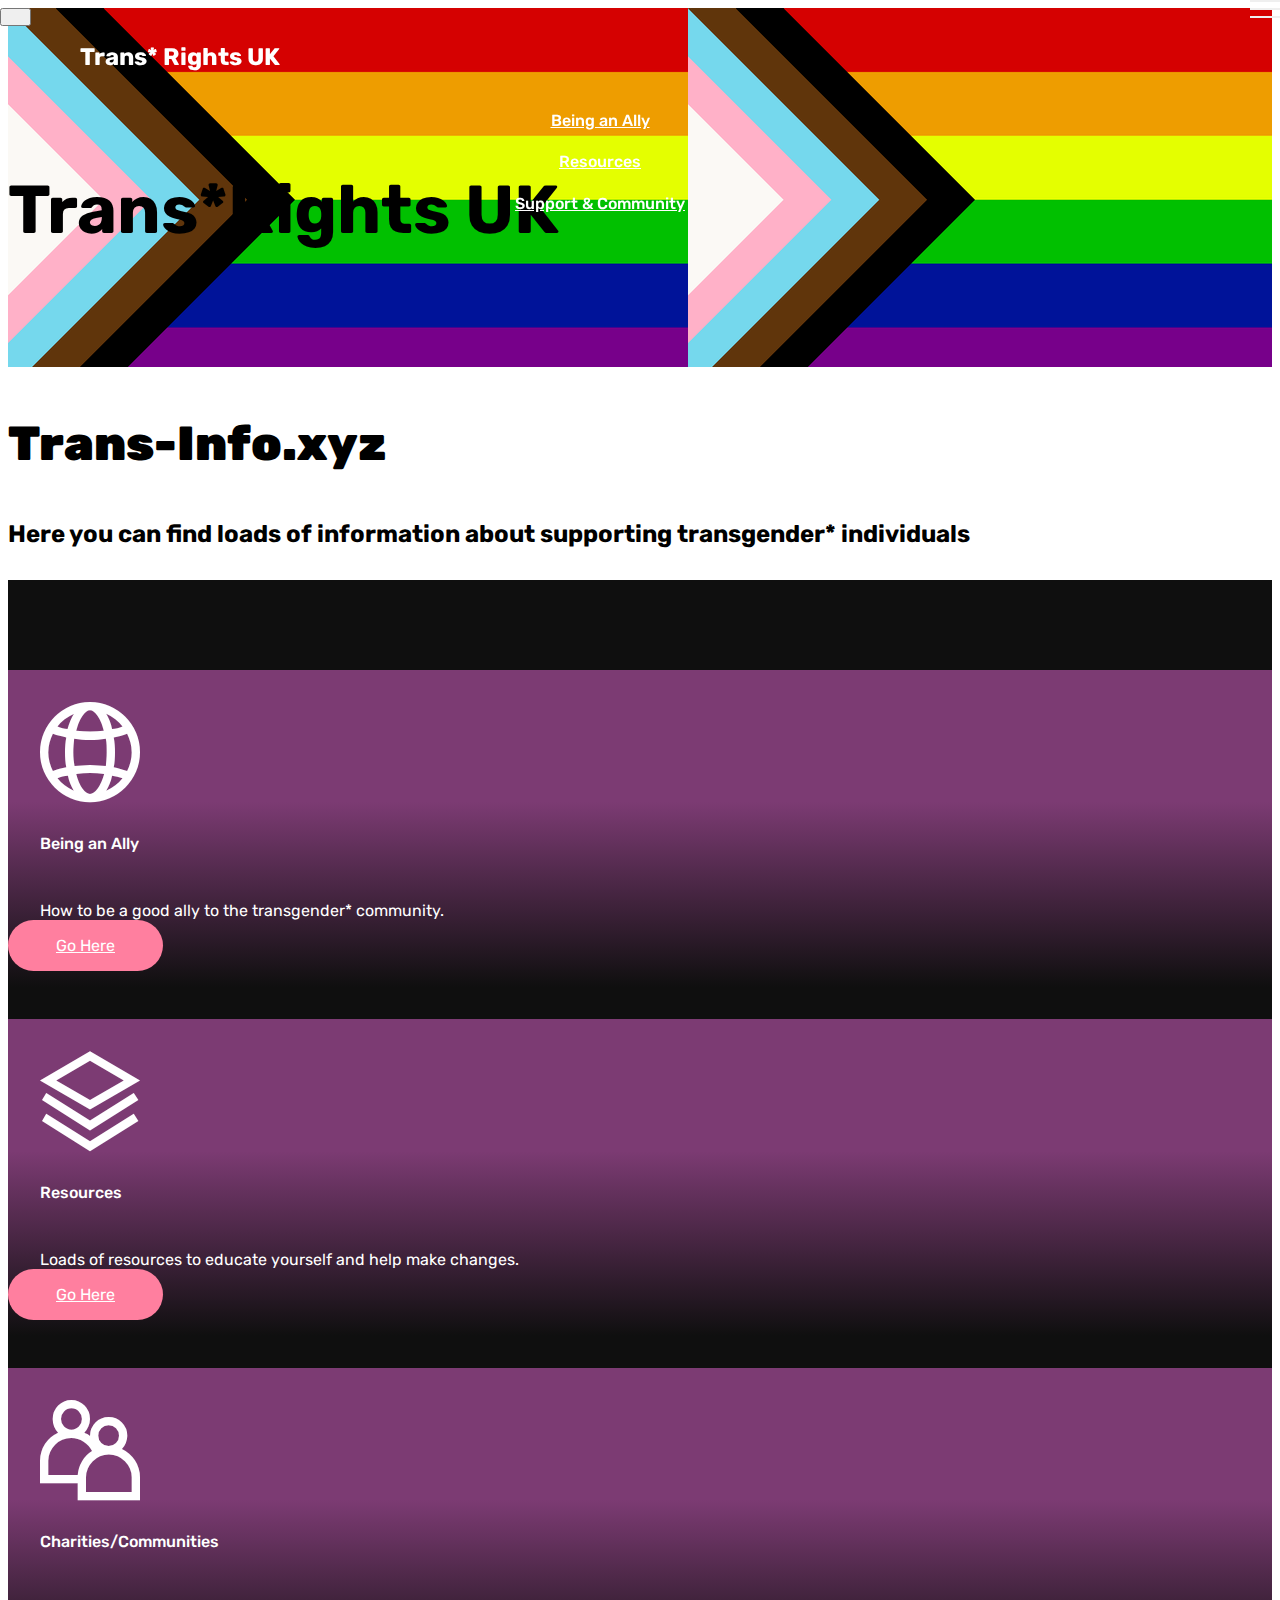
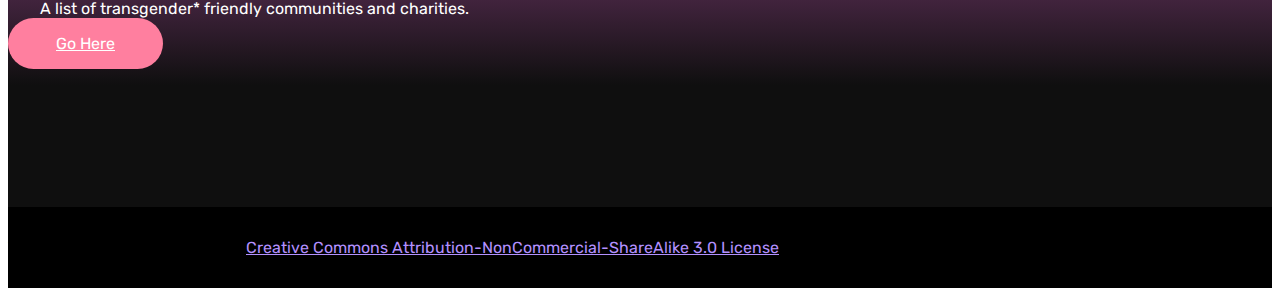
==== commit 7f8b0d14: "Update index.html" ====
--- a/index.html
+++ b/index.html
@@ -137,20 +137,6 @@
                             Go Here</a></div>
                 </div>
             </div>
-
-            <div class="card col-12 col-md-6 col-lg-3">
-                <div class="card-img">
-                    <span class="mbr-iconfont mbri-chat"></span>
-                </div>
-                <div class="card-box align-center">
-                    <h4 class="card-title mbr-fonts-style display-7">
-                        Contact</h4>
-                    <p class="mbr-text mbr-fonts-style display-7">
-                       Get in contact with me for changes, bugs or anything in-between.</p>
-                    <div class="mbr-section-btn text-center"><a href="contact.html" class="btn btn-secondary display-4">
-                            Go Here</a></div>
-                </div>
-            </div>
         </div>
     </div>
 </section>
